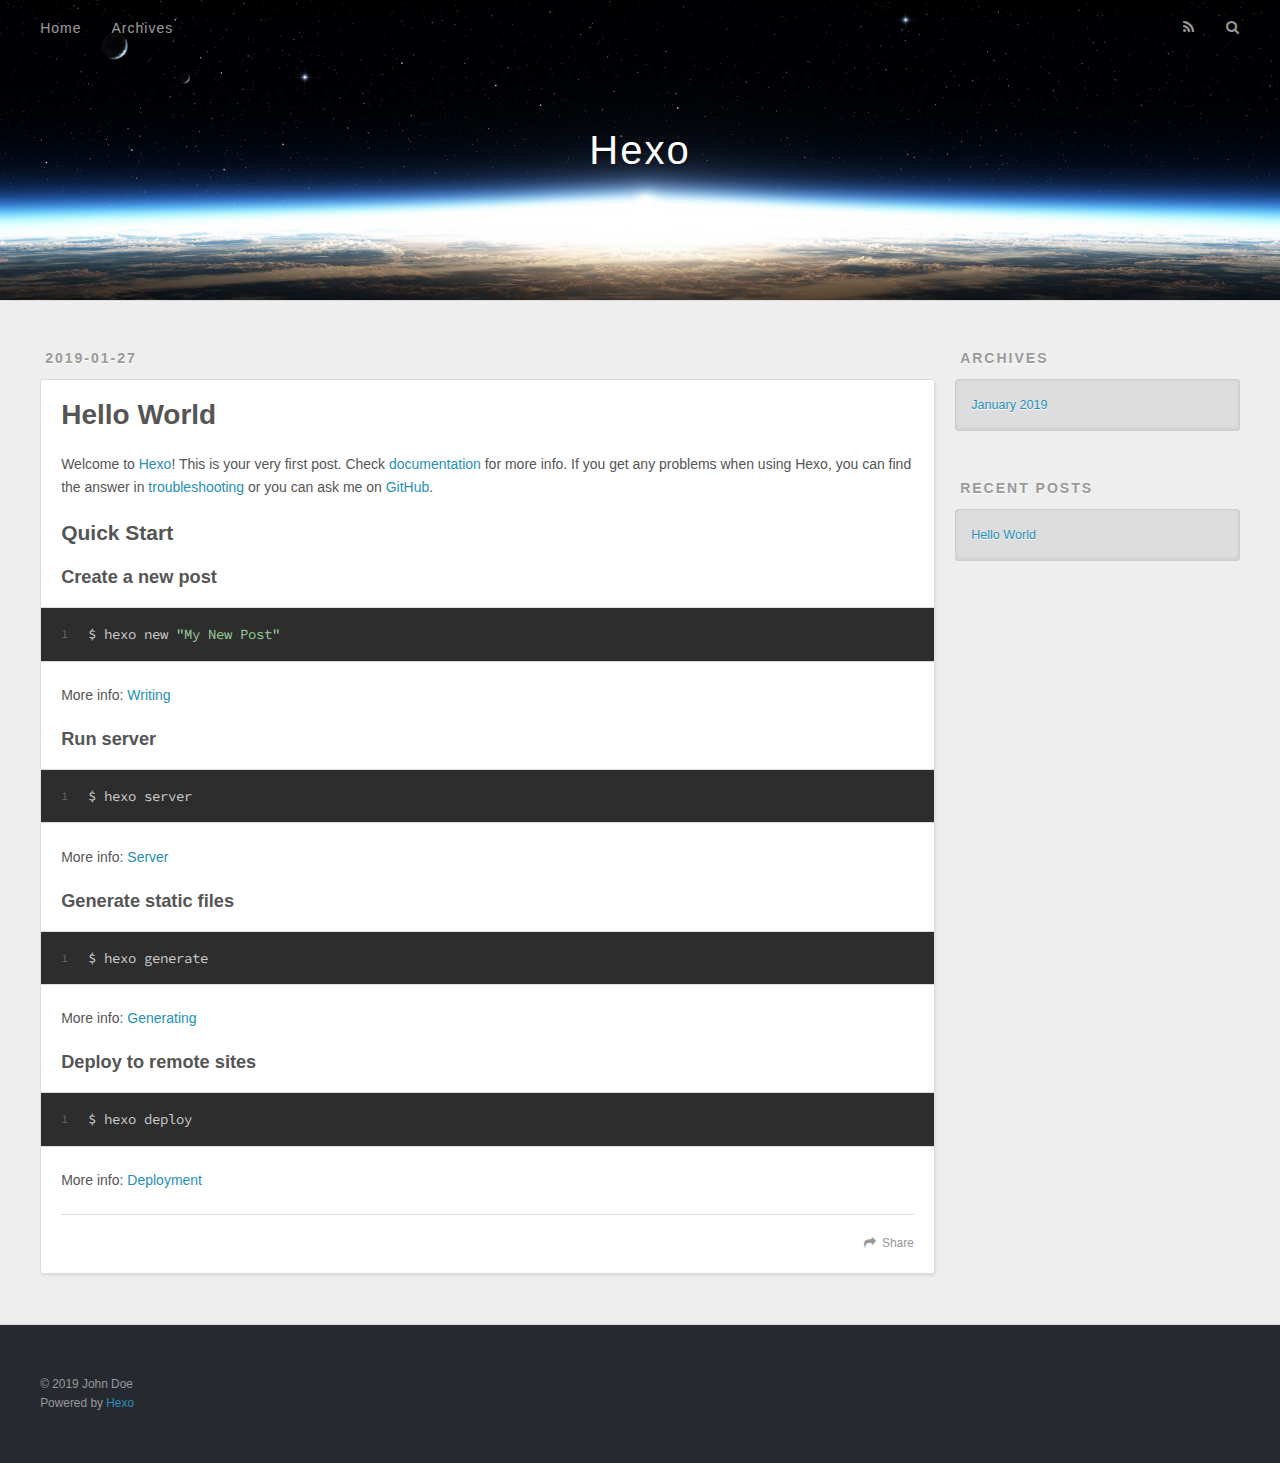
==== index.html @ c3c71dc7 "Site updated: 2019-01-31 10:49:19" ====
<!DOCTYPE html>
<html>
<head><meta name="generator" content="Hexo 3.8.0">
  <meta charset="utf-8">
  

  
  <title>Hexo</title>
  <meta name="viewport" content="width=device-width, initial-scale=1, maximum-scale=1">
  <meta property="og:type" content="website">
<meta property="og:title" content="Hexo">
<meta property="og:url" content="http://yoursite.com/index.html">
<meta property="og:site_name" content="Hexo">
<meta property="og:locale" content="default">
<meta name="twitter:card" content="summary">
<meta name="twitter:title" content="Hexo">
  
    <link rel="alternate" href="/atom.xml" title="Hexo" type="application/atom+xml">
  
  
    <link rel="icon" href="/favicon.png">
  
  
    <link href="//fonts.googleapis.com/css?family=Source+Code+Pro" rel="stylesheet" type="text/css">
  
  <link rel="stylesheet" href="/css/style.css">
</head>
</html>
<body>
  <div id="container">
    <div id="wrap">
      <header id="header">
  <div id="banner"></div>
  <div id="header-outer" class="outer">
    <div id="header-title" class="inner">
      <h1 id="logo-wrap">
        <a href="/" id="logo">Hexo</a>
      </h1>
      
    </div>
    <div id="header-inner" class="inner">
      <nav id="main-nav">
        <a id="main-nav-toggle" class="nav-icon"></a>
        
          <a class="main-nav-link" href="/">Home</a>
        
          <a class="main-nav-link" href="/archives">Archives</a>
        
      </nav>
      <nav id="sub-nav">
        
          <a id="nav-rss-link" class="nav-icon" href="/atom.xml" title="RSS Feed"></a>
        
        <a id="nav-search-btn" class="nav-icon" title="Search"></a>
      </nav>
      <div id="search-form-wrap">
        <form action="//google.com/search" method="get" accept-charset="UTF-8" class="search-form"><input type="search" name="q" class="search-form-input" placeholder="Search"><button type="submit" class="search-form-submit">&#xF002;</button><input type="hidden" name="sitesearch" value="http://yoursite.com"></form>
      </div>
    </div>
  </div>
</header>
      <div class="outer">
        <section id="main">
  
    <article id="post-hello-world" class="article article-type-post" itemscope="" itemprop="blogPost">
  <div class="article-meta">
    <a href="/2019/01/27/hello-world/" class="article-date">
  <time datetime="2019-01-27T11:32:35.962Z" itemprop="datePublished">2019-01-27</time>
</a>
    
  </div>
  <div class="article-inner">
    
    
      <header class="article-header">
        
  
    <h1 itemprop="name">
      <a class="article-title" href="/2019/01/27/hello-world/">Hello World</a>
    </h1>
  

      </header>
    
    <div class="article-entry" itemprop="articleBody">
      
        <p>Welcome to <a href="https://hexo.io/" target="_blank" rel="noopener">Hexo</a>! This is your very first post. Check <a href="https://hexo.io/docs/" target="_blank" rel="noopener">documentation</a> for more info. If you get any problems when using Hexo, you can find the answer in <a href="https://hexo.io/docs/troubleshooting.html" target="_blank" rel="noopener">troubleshooting</a> or you can ask me on <a href="https://github.com/hexojs/hexo/issues" target="_blank" rel="noopener">GitHub</a>.</p>
<h2 id="Quick-Start"><a href="#Quick-Start" class="headerlink" title="Quick Start"></a>Quick Start</h2><h3 id="Create-a-new-post"><a href="#Create-a-new-post" class="headerlink" title="Create a new post"></a>Create a new post</h3><figure class="highlight bash"><table><tr><td class="gutter"><pre><span class="line">1</span><br></pre></td><td class="code"><pre><span class="line">$ hexo new <span class="string">"My New Post"</span></span><br></pre></td></tr></table></figure>
<p>More info: <a href="https://hexo.io/docs/writing.html" target="_blank" rel="noopener">Writing</a></p>
<h3 id="Run-server"><a href="#Run-server" class="headerlink" title="Run server"></a>Run server</h3><figure class="highlight bash"><table><tr><td class="gutter"><pre><span class="line">1</span><br></pre></td><td class="code"><pre><span class="line">$ hexo server</span><br></pre></td></tr></table></figure>
<p>More info: <a href="https://hexo.io/docs/server.html" target="_blank" rel="noopener">Server</a></p>
<h3 id="Generate-static-files"><a href="#Generate-static-files" class="headerlink" title="Generate static files"></a>Generate static files</h3><figure class="highlight bash"><table><tr><td class="gutter"><pre><span class="line">1</span><br></pre></td><td class="code"><pre><span class="line">$ hexo generate</span><br></pre></td></tr></table></figure>
<p>More info: <a href="https://hexo.io/docs/generating.html" target="_blank" rel="noopener">Generating</a></p>
<h3 id="Deploy-to-remote-sites"><a href="#Deploy-to-remote-sites" class="headerlink" title="Deploy to remote sites"></a>Deploy to remote sites</h3><figure class="highlight bash"><table><tr><td class="gutter"><pre><span class="line">1</span><br></pre></td><td class="code"><pre><span class="line">$ hexo deploy</span><br></pre></td></tr></table></figure>
<p>More info: <a href="https://hexo.io/docs/deployment.html" target="_blank" rel="noopener">Deployment</a></p>

      
    </div>
    <footer class="article-footer">
      <a data-url="http://yoursite.com/2019/01/27/hello-world/" data-id="cjrk0tvb50000gwvzy94v6ost" class="article-share-link">Share</a>
      
      
    </footer>
  </div>
  
</article>


  


</section>
        
          <aside id="sidebar">
  
    

  
    

  
    
  
    
  <div class="widget-wrap">
    <h3 class="widget-title">Archives</h3>
    <div class="widget">
      <ul class="archive-list"><li class="archive-list-item"><a class="archive-list-link" href="/archives/2019/01/">January 2019</a></li></ul>
    </div>
  </div>


  
    
  <div class="widget-wrap">
    <h3 class="widget-title">Recent Posts</h3>
    <div class="widget">
      <ul>
        
          <li>
            <a href="/2019/01/27/hello-world/">Hello World</a>
          </li>
        
      </ul>
    </div>
  </div>

  
</aside>
        
      </div>
      <footer id="footer">
  
  <div class="outer">
    <div id="footer-info" class="inner">
      &copy; 2019 John Doe<br>
      Powered by <a href="http://hexo.io/" target="_blank">Hexo</a>
    </div>
  </div>
</footer>
    </div>
    <nav id="mobile-nav">
  
    <a href="/" class="mobile-nav-link">Home</a>
  
    <a href="/archives" class="mobile-nav-link">Archives</a>
  
</nav>
    

<script src="//ajax.googleapis.com/ajax/libs/jquery/2.0.3/jquery.min.js"></script>


  <link rel="stylesheet" href="/fancybox/jquery.fancybox.css">
  <script src="/fancybox/jquery.fancybox.pack.js"></script>


<script src="/js/script.js"></script>



  </div>
</body>
</html>
---- css/style.css ----
body {
  width: 100%;
}
body:before,
body:after {
  content: "";
  display: table;
}
body:after {
  clear: both;
}
html,
body,
div,
span,
applet,
object,
iframe,
h1,
h2,
h3,
h4,
h5,
h6,
p,
blockquote,
pre,
a,
abbr,
acronym,
address,
big,
cite,
code,
del,
dfn,
em,
img,
ins,
kbd,
q,
s,
samp,
small,
strike,
strong,
sub,
sup,
tt,
var,
dl,
dt,
dd,
ol,
ul,
li,
fieldset,
form,
label,
legend,
table,
caption,
tbody,
tfoot,
thead,
tr,
th,
td {
  margin: 0;
  padding: 0;
  border: 0;
  outline: 0;
  font-weight: inherit;
  font-style: inherit;
  font-family: inherit;
  font-size: 100%;
  vertical-align: baseline;
}
body {
  line-height: 1;
  color: #000;
  background: #fff;
}
ol,
ul {
  list-style: none;
}
table {
  border-collapse: separate;
  border-spacing: 0;
  vertical-align: middle;
}
caption,
th,
td {
  text-align: left;
  font-weight: normal;
  vertical-align: middle;
}
a img {
  border: none;
}
input,
button {
  margin: 0;
  padding: 0;
}
input::-moz-focus-inner,
button::-moz-focus-inner {
  border: 0;
  padding: 0;
}
@font-face {
  font-family: FontAwesome;
  font-style: normal;
  font-weight: normal;
  src: url("fonts/fontawesome-webfont.eot?v=#4.0.3");
  src: url("fonts/fontawesome-webfont.eot?#iefix&v=#4.0.3") format("embedded-opentype"), url("fonts/fontawesome-webfont.woff?v=#4.0.3") format("woff"), url("fonts/fontawesome-webfont.ttf?v=#4.0.3") format("truetype"), url("fonts/fontawesome-webfont.svg#fontawesomeregular?v=#4.0.3") format("svg");
}
html,
body,
#container {
  height: 100%;
}
body {
  background: #eee;
  font: 14px -apple-system, BlinkMacSystemFont, "Segoe UI", "Roboto", "Oxygen", "Ubuntu", "Cantarell", "Fira Sans", "Droid Sans", "Helvetica Neue", sans-serif;
  -webkit-text-size-adjust: 100%;
}
.outer {
  max-width: 1220px;
  margin: 0 auto;
  padding: 0 20px;
}
.outer:before,
.outer:after {
  content: "";
  display: table;
}
.outer:after {
  clear: both;
}
.inner {
  display: inline;
  float: left;
  width: 98.33333333333333%;
  margin: 0 0.833333333333333%;
}
.left,
.alignleft {
  float: left;
}
.right,
.alignright {
  float: right;
}
.clear {
  clear: both;
}
#container {
  position: relative;
}
.mobile-nav-on {
  overflow: hidden;
}
#wrap {
  height: 100%;
  width: 100%;
  position: absolute;
  top: 0;
  left: 0;
  -webkit-transition: 0.2s ease-out;
  -moz-transition: 0.2s ease-out;
  -ms-transition: 0.2s ease-out;
  transition: 0.2s ease-out;
  z-index: 1;
  background: #eee;
}
.mobile-nav-on #wrap {
  left: 280px;
}
@media screen and (min-width: 768px) {
  #main {
    display: inline;
    float: left;
    width: 73.33333333333333%;
    margin: 0 0.833333333333333%;
  }
}
.article-date,
.article-category-link,
.archive-year,
.widget-title {
  text-decoration: none;
  text-transform: uppercase;
  letter-spacing: 2px;
  color: #999;
  margin-bottom: 1em;
  margin-left: 5px;
  line-height: 1em;
  text-shadow: 0 1px #fff;
  font-weight: bold;
}
.article-inner,
.archive-article-inner {
  background: #fff;
  -webkit-box-shadow: 1px 2px 3px #ddd;
  box-shadow: 1px 2px 3px #ddd;
  border: 1px solid #ddd;
  border-radius: 3px;
}
.article-entry h1,
.widget h1 {
  font-size: 2em;
}
.article-entry h2,
.widget h2 {
  font-size: 1.5em;
}
.article-entry h3,
.widget h3 {
  font-size: 1.3em;
}
.article-entry h4,
.widget h4 {
  font-size: 1.2em;
}
.article-entry h5,
.widget h5 {
  font-size: 1em;
}
.article-entry h6,
.widget h6 {
  font-size: 1em;
  color: #999;
}
.article-entry hr,
.widget hr {
  border: 1px dashed #ddd;
}
.article-entry strong,
.widget strong {
  font-weight: bold;
}
.article-entry em,
.widget em,
.article-entry cite,
.widget cite {
  font-style: italic;
}
.article-entry sup,
.widget sup,
.article-entry sub,
.widget sub {
  font-size: 0.75em;
  line-height: 0;
  position: relative;
  vertical-align: baseline;
}
.article-entry sup,
.widget sup {
  top: -0.5em;
}
.article-entry sub,
.widget sub {
  bottom: -0.2em;
}
.article-entry small,
.widget small {
  font-size: 0.85em;
}
.article-entry acronym,
.widget acronym,
.article-entry abbr,
.widget abbr {
  border-bottom: 1px dotted;
}
.article-entry ul,
.widget ul,
.article-entry ol,
.widget ol,
.article-entry dl,
.widget dl {
  margin: 0 20px;
  line-height: 1.6em;
}
.article-entry ul ul,
.widget ul ul,
.article-entry ol ul,
.widget ol ul,
.article-entry ul ol,
.widget ul ol,
.article-entry ol ol,
.widget ol ol {
  margin-top: 0;
  margin-bottom: 0;
}
.article-entry ul,
.widget ul {
  list-style: disc;
}
.article-entry ol,
.widget ol {
  list-style: decimal;
}
.article-entry dt,
.widget dt {
  font-weight: bold;
}
#header {
  height: 300px;
  position: relative;
  border-bottom: 1px solid #ddd;
}
#header:before,
#header:after {
  content: "";
  position: absolute;
  left: 0;
  right: 0;
  height: 40px;
}
#header:before {
  top: 0;
  background: -webkit-linear-gradient(rgba(0,0,0,0.2), transparent);
  background: -moz-linear-gradient(rgba(0,0,0,0.2), transparent);
  background: -ms-linear-gradient(rgba(0,0,0,0.2), transparent);
  background: linear-gradient(rgba(0,0,0,0.2), transparent);
}
#header:after {
  bottom: 0;
  background: -webkit-linear-gradient(transparent, rgba(0,0,0,0.2));
  background: -moz-linear-gradient(transparent, rgba(0,0,0,0.2));
  background: -ms-linear-gradient(transparent, rgba(0,0,0,0.2));
  background: linear-gradient(transparent, rgba(0,0,0,0.2));
}
#header-outer {
  height: 100%;
  position: relative;
}
#header-inner {
  position: relative;
  overflow: hidden;
}
#banner {
  position: absolute;
  top: 0;
  left: 0;
  width: 100%;
  height: 100%;
  background: url("images/banner.jpg") center #000;
  -webkit-background-size: cover;
  -moz-background-size: cover;
  background-size: cover;
  z-index: -1;
}
#header-title {
  text-align: center;
  height: 40px;
  position: absolute;
  top: 50%;
  left: 0;
  margin-top: -20px;
}
#logo,
#subtitle {
  text-decoration: none;
  color: #fff;
  font-weight: 300;
  text-shadow: 0 1px 4px rgba(0,0,0,0.3);
}
#logo {
  font-size: 40px;
  line-height: 40px;
  letter-spacing: 2px;
}
#subtitle {
  font-size: 16px;
  line-height: 16px;
  letter-spacing: 1px;
}
#subtitle-wrap {
  margin-top: 16px;
}
#main-nav {
  float: left;
  margin-left: -15px;
}
.nav-icon,
.main-nav-link {
  float: left;
  color: #fff;
  opacity: 0.6;
  text-decoration: none;
  text-shadow: 0 1px rgba(0,0,0,0.2);
  -webkit-transition: opacity 0.2s;
  -moz-transition: opacity 0.2s;
  -ms-transition: opacity 0.2s;
  transition: opacity 0.2s;
  display: block;
  padding: 20px 15px;
}
.nav-icon:hover,
.main-nav-link:hover {
  opacity: 1;
}
.nav-icon {
  font-family: FontAwesome;
  text-align: center;
  font-size: 14px;
  width: 14px;
  height: 14px;
  padding: 20px 15px;
  position: relative;
  cursor: pointer;
}
.main-nav-link {
  font-weight: 300;
  letter-spacing: 1px;
}
@media screen and (max-width: 479px) {
  .main-nav-link {
    display: none;
  }
}
#main-nav-toggle {
  display: none;
}
#main-nav-toggle:before {
  content: "\f0c9";
}
@media screen and (max-width: 479px) {
  #main-nav-toggle {
    display: block;
  }
}
#sub-nav {
  float: right;
  margin-right: -15px;
}
#nav-rss-link:before {
  content: "\f09e";
}
#nav-search-btn:before {
  content: "\f002";
}
#search-form-wrap {
  position: absolute;
  top: 15px;
  width: 150px;
  height: 30px;
  right: -150px;
  opacity: 0;
  -webkit-transition: 0.2s ease-out;
  -moz-transition: 0.2s ease-out;
  -ms-transition: 0.2s ease-out;
  transition: 0.2s ease-out;
}
#search-form-wrap.on {
  opacity: 1;
  right: 0;
}
@media screen and (max-width: 479px) {
  #search-form-wrap {
    width: 100%;
    right: -100%;
  }
}
.search-form {
  position: absolute;
  top: 0;
  left: 0;
  right: 0;
  background: #fff;
  padding: 5px 15px;
  border-radius: 15px;
  -webkit-box-shadow: 0 0 10px rgba(0,0,0,0.3);
  box-shadow: 0 0 10px rgba(0,0,0,0.3);
}
.search-form-input {
  border: none;
  background: none;
  color: #555;
  width: 100%;
  font: 13px -apple-system, BlinkMacSystemFont, "Segoe UI", "Roboto", "Oxygen", "Ubuntu", "Cantarell", "Fira Sans", "Droid Sans", "Helvetica Neue", sans-serif;
  outline: none;
}
.search-form-input::-webkit-search-results-decoration,
.search-form-input::-webkit-search-cancel-button {
  -webkit-appearance: none;
}
.search-form-submit {
  position: absolute;
  top: 50%;
  right: 10px;
  margin-top: -7px;
  font: 13px FontAwesome;
  border: none;
  background: none;
  color: #bbb;
  cursor: pointer;
}
.search-form-submit:hover,
.search-form-submit:focus {
  color: #777;
}
.article {
  margin: 50px 0;
}
.article-inner {
  overflow: hidden;
}
.article-meta:before,
.article-meta:after {
  content: "";
  display: table;
}
.article-meta:after {
  clear: both;
}
.article-date {
  float: left;
}
.article-category {
  float: left;
  line-height: 1em;
  color: #ccc;
  text-shadow: 0 1px #fff;
  margin-left: 8px;
}
.article-category:before {
  content: "\2022";
}
.article-category-link {
  margin: 0 12px 1em;
}
.article-header {
  padding: 20px 20px 0;
}
.article-title {
  text-decoration: none;
  font-size: 2em;
  font-weight: bold;
  color: #555;
  line-height: 1.1em;
  -webkit-transition: color 0.2s;
  -moz-transition: color 0.2s;
  -ms-transition: color 0.2s;
  transition: color 0.2s;
}
a.article-title:hover {
  color: #258fb8;
}
.article-entry {
  color: #555;
  padding: 0 20px;
}
.article-entry:before,
.article-entry:after {
  content: "";
  display: table;
}
.article-entry:after {
  clear: both;
}
.article-entry p,
.article-entry table {
  line-height: 1.6em;
  margin: 1.6em 0;
}
.article-entry h1,
.article-entry h2,
.article-entry h3,
.article-entry h4,
.article-entry h5,
.article-entry h6 {
  font-weight: bold;
}
.article-entry h1,
.article-entry h2,
.article-entry h3,
.article-entry h4,
.article-entry h5,
.article-entry h6 {
  line-height: 1.1em;
  margin: 1.1em 0;
}
.article-entry a {
  color: #258fb8;
  text-decoration: none;
}
.article-entry a:hover {
  text-decoration: underline;
}
.article-entry ul,
.article-entry ol,
.article-entry dl {
  margin-top: 1.6em;
  margin-bottom: 1.6em;
}
.article-entry img,
.article-entry video {
  max-width: 100%;
  height: auto;
  display: block;
  margin: auto;
}
.article-entry iframe {
  border: none;
}
.article-entry table {
  width: 100%;
  border-collapse: collapse;
  border-spacing: 0;
}
.article-entry th {
  font-weight: bold;
  border-bottom: 3px solid #ddd;
  padding-bottom: 0.5em;
}
.article-entry td {
  border-bottom: 1px solid #ddd;
  padding: 10px 0;
}
.article-entry blockquote {
  font-family: Georgia, "Times New Roman", serif;
  font-size: 1.4em;
  margin: 1.6em 20px;
  text-align: center;
}
.article-entry blockquote footer {
  font-size: 14px;
  margin: 1.6em 0;
  font-family: -apple-system, BlinkMacSystemFont, "Segoe UI", "Roboto", "Oxygen", "Ubuntu", "Cantarell", "Fira Sans", "Droid Sans", "Helvetica Neue", sans-serif;
}
.article-entry blockquote footer cite:before {
  content: "—";
  padding: 0 0.5em;
}
.article-entry .pullquote {
  text-align: left;
  width: 45%;
  margin: 0;
}
.article-entry .pullquote.left {
  margin-left: 0.5em;
  margin-right: 1em;
}
.article-entry .pullquote.right {
  margin-right: 0.5em;
  margin-left: 1em;
}
.article-entry .caption {
  color: #999;
  display: block;
  font-size: 0.9em;
  margin-top: 0.5em;
  position: relative;
  text-align: center;
}
.article-entry .video-container {
  position: relative;
  padding-top: 56.25%;
  height: 0;
  overflow: hidden;
}
.article-entry .video-container iframe,
.article-entry .video-container object,
.article-entry .video-container embed {
  position: absolute;
  top: 0;
  left: 0;
  width: 100%;
  height: 100%;
  margin-top: 0;
}
.article-more-link a {
  display: inline-block;
  line-height: 1em;
  padding: 6px 15px;
  border-radius: 15px;
  background: #eee;
  color: #999;
  text-shadow: 0 1px #fff;
  text-decoration: none;
}
.article-more-link a:hover {
  background: #258fb8;
  color: #fff;
  text-decoration: none;
  text-shadow: 0 1px #1e7293;
}
.article-footer {
  font-size: 0.85em;
  line-height: 1.6em;
  border-top: 1px solid #ddd;
  padding-top: 1.6em;
  margin: 0 20px 20px;
}
.article-footer:before,
.article-footer:after {
  content: "";
  display: table;
}
.article-footer:after {
  clear: both;
}
.article-footer a {
  color: #999;
  text-decoration: none;
}
.article-footer a:hover {
  color: #555;
}
.article-tag-list-item {
  float: left;
  margin-right: 10px;
}
.article-tag-list-link:before {
  content: "#";
}
.article-comment-link {
  float: right;
}
.article-comment-link:before {
  content: "\f075";
  font-family: FontAwesome;
  padding-right: 8px;
}
.article-share-link {
  cursor: pointer;
  float: right;
  margin-left: 20px;
}
.article-share-link:before {
  content: "\f064";
  font-family: FontAwesome;
  padding-right: 6px;
}
#article-nav {
  position: relative;
}
#article-nav:before,
#article-nav:after {
  content: "";
  display: table;
}
#article-nav:after {
  clear: both;
}
@media screen and (min-width: 768px) {
  #article-nav {
    margin: 50px 0;
  }
  #article-nav:before {
    width: 8px;
    height: 8px;
    position: absolute;
    top: 50%;
    left: 50%;
    margin-top: -4px;
    margin-left: -4px;
    content: "";
    border-radius: 50%;
    background: #ddd;
    -webkit-box-shadow: 0 1px 2px #fff;
    box-shadow: 0 1px 2px #fff;
  }
}
.article-nav-link-wrap {
  text-decoration: none;
  text-shadow: 0 1px #fff;
  color: #999;
  -webkit-box-sizing: border-box;
  -moz-box-sizing: border-box;
  box-sizing: border-box;
  margin-top: 50px;
  text-align: center;
  display: block;
}
.article-nav-link-wrap:hover {
  color: #555;
}
@media screen and (min-width: 768px) {
  .article-nav-link-wrap {
    width: 50%;
    margin-top: 0;
  }
}
@media screen and (min-width: 768px) {
  #article-nav-newer {
    float: left;
    text-align: right;
    padding-right: 20px;
  }
}
@media screen and (min-width: 768px) {
  #article-nav-older {
    float: right;
    text-align: left;
    padding-left: 20px;
  }
}
.article-nav-caption {
  text-transform: uppercase;
  letter-spacing: 2px;
  color: #ddd;
  line-height: 1em;
  font-weight: bold;
}
#article-nav-newer .article-nav-caption {
  margin-right: -2px;
}
.article-nav-title {
  font-size: 0.85em;
  line-height: 1.6em;
  margin-top: 0.5em;
}
.article-share-box {
  position: absolute;
  display: none;
  background: #fff;
  -webkit-box-shadow: 1px 2px 10px rgba(0,0,0,0.2);
  box-shadow: 1px 2px 10px rgba(0,0,0,0.2);
  border-radius: 3px;
  margin-left: -145px;
  overflow: hidden;
  z-index: 1;
}
.article-share-box.on {
  display: block;
}
.article-share-input {
  width: 100%;
  background: none;
  -webkit-box-sizing: border-box;
  -moz-box-sizing: border-box;
  box-sizing: border-box;
  font: 14px -apple-system, BlinkMacSystemFont, "Segoe UI", "Roboto", "Oxygen", "Ubuntu", "Cantarell", "Fira Sans", "Droid Sans", "Helvetica Neue", sans-serif;
  padding: 0 15px;
  color: #555;
  outline: none;
  border: 1px solid #ddd;
  border-radius: 3px 3px 0 0;
  height: 36px;
  line-height: 36px;
}
.article-share-links {
  background: #eee;
}
.article-share-links:before,
.article-share-links:after {
  content: "";
  display: table;
}
.article-share-links:after {
  clear: both;
}
.article-share-twitter,
.article-share-facebook,
.article-share-pinterest,
.article-share-google {
  width: 50px;
  height: 36px;
  display: block;
  float: left;
  position: relative;
  color: #999;
  text-shadow: 0 1px #fff;
}
.article-share-twitter:before,
.article-share-facebook:before,
.article-share-pinterest:before,
.article-share-google:before {
  font-size: 20px;
  font-family: FontAwesome;
  width: 20px;
  height: 20px;
  position: absolute;
  top: 50%;
  left: 50%;
  margin-top: -10px;
  margin-left: -10px;
  text-align: center;
}
.article-share-twitter:hover,
.article-share-facebook:hover,
.article-share-pinterest:hover,
.article-share-google:hover {
  color: #fff;
}
.article-share-twitter:before {
  content: "\f099";
}
.article-share-twitter:hover {
  background: #00aced;
  text-shadow: 0 1px #008abe;
}
.article-share-facebook:before {
  content: "\f09a";
}
.article-share-facebook:hover {
  background: #3b5998;
  text-shadow: 0 1px #2f477a;
}
.article-share-pinterest:before {
  content: "\f0d2";
}
.article-share-pinterest:hover {
  background: #cb2027;
  text-shadow: 0 1px #a21a1f;
}
.article-share-google:before {
  content: "\f0d5";
}
.article-share-google:hover {
  background: #dd4b39;
  text-shadow: 0 1px #be3221;
}
.article-gallery {
  background: #000;
  position: relative;
}
.article-gallery-photos {
  position: relative;
  overflow: hidden;
}
.article-gallery-img {
  display: none;
  max-width: 100%;
}
.article-gallery-img:first-child {
  display: block;
}
.article-gallery-img.loaded {
  position: absolute;
  display: block;
}
.article-gallery-img img {
  display: block;
  max-width: 100%;
  margin: 0 auto;
}
#comments {
  background: #fff;
  -webkit-box-shadow: 1px 2px 3px #ddd;
  box-shadow: 1px 2px 3px #ddd;
  padding: 20px;
  border: 1px solid #ddd;
  border-radius: 3px;
  margin: 50px 0;
}
#comments a {
  color: #258fb8;
}
.archives-wrap {
  margin: 50px 0;
}
.archives:before,
.archives:after {
  content: "";
  display: table;
}
.archives:after {
  clear: both;
}
.archive-year-wrap {
  margin-bottom: 1em;
}
.archives {
  -webkit-column-gap: 10px;
  -moz-column-gap: 10px;
  column-gap: 10px;
}
@media screen and (min-width: 480px) and (max-width: 767px) {
  .archives {
    -webkit-column-count: 2;
    -moz-column-count: 2;
    column-count: 2;
  }
}
@media screen and (min-width: 768px) {
  .archives {
    -webkit-column-count: 3;
    -moz-column-count: 3;
    column-count: 3;
  }
}
.archive-article {
  -webkit-column-break-inside: avoid;
  page-break-inside: avoid;
  overflow: hidden;
  break-inside: avoid-column;
}
.archive-article-inner {
  padding: 10px;
  margin-bottom: 15px;
}
.archive-article-title {
  text-decoration: none;
  font-weight: bold;
  color: #555;
  -webkit-transition: color 0.2s;
  -moz-transition: color 0.2s;
  -ms-transition: color 0.2s;
  transition: color 0.2s;
  line-height: 1.6em;
}
.archive-article-title:hover {
  color: #258fb8;
}
.archive-article-footer {
  margin-top: 1em;
}
.archive-article-date {
  color: #999;
  text-decoration: none;
  font-size: 0.85em;
  line-height: 1em;
  margin-bottom: 0.5em;
  display: block;
}
#page-nav {
  margin: 50px auto;
  background: #fff;
  -webkit-box-shadow: 1px 2px 3px #ddd;
  box-shadow: 1px 2px 3px #ddd;
  border: 1px solid #ddd;
  border-radius: 3px;
  text-align: center;
  color: #999;
  overflow: hidden;
}
#page-nav:before,
#page-nav:after {
  content: "";
  display: table;
}
#page-nav:after {
  clear: both;
}
#page-nav a,
#page-nav span {
  padding: 10px 20px;
  line-height: 1;
  height: 2ex;
}
#page-nav a {
  color: #999;
  text-decoration: none;
}
#page-nav a:hover {
  background: #999;
  color: #fff;
}
#page-nav .prev {
  float: left;
}
#page-nav .next {
  float: right;
}
#page-nav .page-number {
  display: inline-block;
}
@media screen and (max-width: 479px) {
  #page-nav .page-number {
    display: none;
  }
}
#page-nav .current {
  color: #555;
  font-weight: bold;
}
#page-nav .space {
  color: #ddd;
}
#footer {
  background: #262a30;
  padding: 50px 0;
  border-top: 1px solid #ddd;
  color: #999;
}
#footer a {
  color: #258fb8;
  text-decoration: none;
}
#footer a:hover {
  text-decoration: underline;
}
#footer-info {
  line-height: 1.6em;
  font-size: 0.85em;
}
.article-entry pre,
.article-entry .highlight {
  background: #2d2d2d;
  margin: 0 -20px;
  padding: 15px 20px;
  border-style: solid;
  border-color: #ddd;
  border-width: 1px 0;
  overflow: auto;
  color: #ccc;
  line-height: 22.400000000000002px;
}
.article-entry .highlight .gutter pre,
.article-entry .gist .gist-file .gist-data .line-numbers {
  color: #666;
  font-size: 0.85em;
}
.article-entry pre,
.article-entry code {
  font-family: "Source Code Pro", Consolas, Monaco, Menlo, Consolas, monospace;
}
.article-entry code {
  background: #eee;
  text-shadow: 0 1px #fff;
  padding: 0 0.3em;
}
.article-entry pre code {
  background: none;
  text-shadow: none;
  padding: 0;
}
.article-entry .highlight pre {
  border: none;
  margin: 0;
  padding: 0;
}
.article-entry .highlight table {
  margin: 0;
  width: auto;
}
.article-entry .highlight td {
  border: none;
  padding: 0;
}
.article-entry .highlight figcaption {
  font-size: 0.85em;
  color: #999;
  line-height: 1em;
  margin-bottom: 1em;
}
.article-entry .highlight figcaption:before,
.article-entry .highlight figcaption:after {
  content: "";
  display: table;
}
.article-entry .highlight figcaption:after {
  clear: both;
}
.article-entry .highlight figcaption a {
  float: right;
}
.article-entry .highlight .gutter pre {
  text-align: right;
  padding-right: 20px;
}
.article-entry .highlight .line {
  height: 22.400000000000002px;
}
.article-entry .highlight .line.marked {
  background: #515151;
}
.article-entry .gist {
  margin: 0 -20px;
  border-style: solid;
  border-color: #ddd;
  border-width: 1px 0;
  background: #2d2d2d;
  padding: 15px 20px 15px 0;
}
.article-entry .gist .gist-file {
  border: none;
  font-family: "Source Code Pro", Consolas, Monaco, Menlo, Consolas, monospace;
  margin: 0;
}
.article-entry .gist .gist-file .gist-data {
  background: none;
  border: none;
}
.article-entry .gist .gist-file .gist-data .line-numbers {
  background: none;
  border: none;
  padding: 0 20px 0 0;
}
.article-entry .gist .gist-file .gist-data .line-data {
  padding: 0 !important;
}
.article-entry .gist .gist-file .highlight {
  margin: 0;
  padding: 0;
  border: none;
}
.article-entry .gist .gist-file .gist-meta {
  background: #2d2d2d;
  color: #999;
  font: 0.85em -apple-system, BlinkMacSystemFont, "Segoe UI", "Roboto", "Oxygen", "Ubuntu", "Cantarell", "Fira Sans", "Droid Sans", "Helvetica Neue", sans-serif;
  text-shadow: 0 0;
  padding: 0;
  margin-top: 1em;
  margin-left: 20px;
}
.article-entry .gist .gist-file .gist-meta a {
  color: #258fb8;
  font-weight: normal;
}
.article-entry .gist .gist-file .gist-meta a:hover {
  text-decoration: underline;
}
pre .comment,
pre .title {
  color: #999;
}
pre .variable,
pre .attribute,
pre .tag,
pre .regexp,
pre .ruby .constant,
pre .xml .tag .title,
pre .xml .pi,
pre .xml .doctype,
pre .html .doctype,
pre .css .id,
pre .css .class,
pre .css .pseudo {
  color: #f2777a;
}
pre .number,
pre .preprocessor,
pre .built_in,
pre .literal,
pre .params,
pre .constant {
  color: #f99157;
}
pre .class,
pre .ruby .class .title,
pre .css .rules .attribute {
  color: #9c9;
}
pre .string,
pre .value,
pre .inheritance,
pre .header,
pre .ruby .symbol,
pre .xml .cdata {
  color: #9c9;
}
pre .css .hexcolor {
  color: #6cc;
}
pre .function,
pre .python .decorator,
pre .python .title,
pre .ruby .function .title,
pre .ruby .title .keyword,
pre .perl .sub,
pre .javascript .title,
pre .coffeescript .title {
  color: #69c;
}
pre .keyword,
pre .javascript .function {
  color: #c9c;
}
@media screen and (max-width: 479px) {
  #mobile-nav {
    position: absolute;
    top: 0;
    left: 0;
    width: 280px;
    height: 100%;
    background: #191919;
    border-right: 1px solid #fff;
  }
}
@media screen and (max-width: 479px) {
  .mobile-nav-link {
    display: block;
    color: #999;
    text-decoration: none;
    padding: 15px 20px;
    font-weight: bold;
  }
  .mobile-nav-link:hover {
    color: #fff;
  }
}
@media screen and (min-width: 768px) {
  #sidebar {
    display: inline;
    float: left;
    width: 23.333333333333332%;
    margin: 0 0.833333333333333%;
  }
}
.widget-wrap {
  margin: 50px 0;
}
.widget {
  color: #777;
  text-shadow: 0 1px #fff;
  background: #ddd;
  -webkit-box-shadow: 0 -1px 4px #ccc inset;
  box-shadow: 0 -1px 4px #ccc inset;
  border: 1px solid #ccc;
  padding: 15px;
  border-radius: 3px;
}
.widget a {
  color: #258fb8;
  text-decoration: none;
}
.widget a:hover {
  text-decoration: underline;
}
.widget ul ul,
.widget ol ul,
.widget dl ul,
.widget ul ol,
.widget ol ol,
.widget dl ol,
.widget ul dl,
.widget ol dl,
.widget dl dl {
  margin-left: 15px;
  list-style: disc;
}
.widget {
  line-height: 1.6em;
  word-wrap: break-word;
  font-size: 0.9em;
}
.widget ul,
.widget ol {
  list-style: none;
  margin: 0;
}
.widget ul ul,
.widget ol ul,
.widget ul ol,
.widget ol ol {
  margin: 0 20px;
}
.widget ul ul,
.widget ol ul {
  list-style: disc;
}
.widget ul ol,
.widget ol ol {
  list-style: decimal;
}
.category-list-count,
.tag-list-count,
.archive-list-count {
  padding-left: 5px;
  color: #999;
  font-size: 0.85em;
}
.category-list-count:before,
.tag-list-count:before,
.archive-list-count:before {
  content: "(";
}
.category-list-count:after,
.tag-list-count:after,
.archive-list-count:after {
  content: ")";
}
.tagcloud a {
  margin-right: 5px;
  display: inline-block;
}
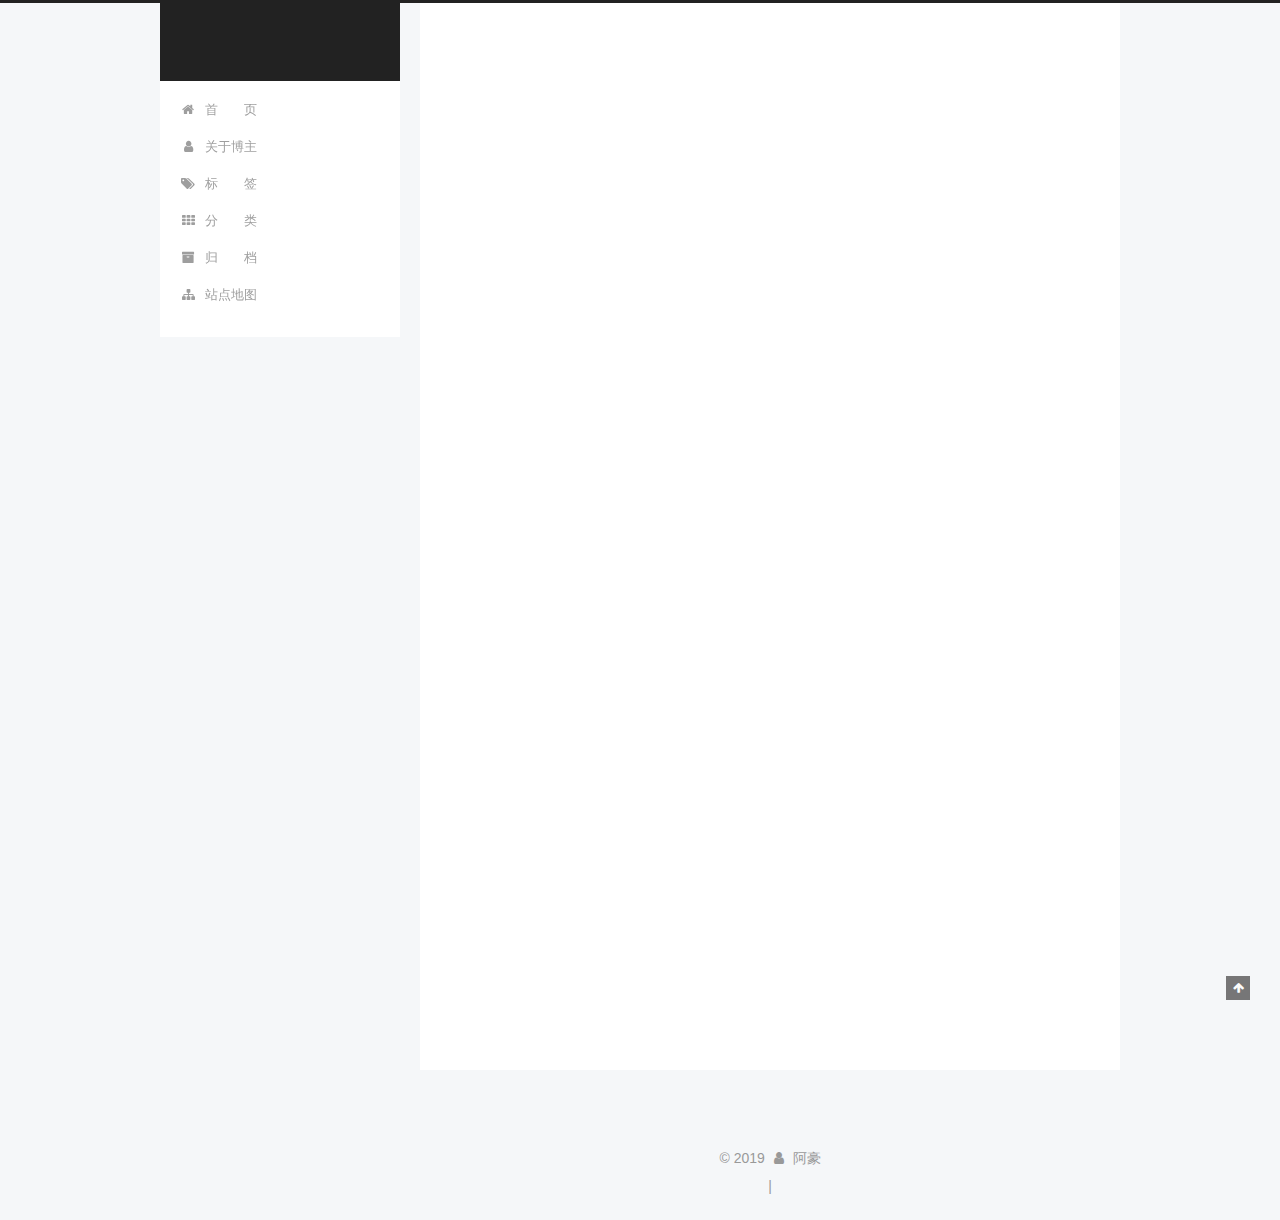
==== commit b76533c4: "Site updated: 2019-01-31 11:47:44" ====
--- a/index.html
+++ b/index.html
@@ -1,90 +1,346 @@
 <!DOCTYPE html>
-<html>
+
+
+
+  
+
+
+<html class="theme-next pisces use-motion" lang="zh-Hans">
 <head><meta name="generator" content="Hexo 3.8.0">
-  <meta charset="utf-8">
-  
-
-  
-  <title>Hexo</title>
-  <meta name="viewport" content="width=device-width, initial-scale=1, maximum-scale=1">
-  <meta property="og:type" content="website">
-<meta property="og:title" content="Hexo">
+  <meta charset="UTF-8">
+<meta http-equiv="X-UA-Compatible" content="IE=edge">
+<meta name="viewport" content="width=device-width, initial-scale=1, maximum-scale=1">
+<meta name="theme-color" content="#222">
+
+
+
+
+
+
+
+
+
+<meta http-equiv="Cache-Control" content="no-transform">
+<meta http-equiv="Cache-Control" content="no-siteapp">
+
+
+
+
+
+
+
+
+
+
+
+
+
+
+
+
+  
+  
+  <link href="/lib/fancybox/source/jquery.fancybox.css?v=2.1.5" rel="stylesheet" type="text/css">
+
+
+
+
+
+
+
+<link href="/lib/font-awesome/css/font-awesome.min.css?v=4.6.2" rel="stylesheet" type="text/css">
+
+<link href="/css/main.css?v=5.1.4" rel="stylesheet" type="text/css">
+
+
+  <link rel="apple-touch-icon" sizes="180x180" href="/images/apple-touch-icon-next.png?v=5.1.4">
+
+
+  <link rel="icon" type="image/png" sizes="32x32" href="/images/favicon-32x32-next.png?v=5.1.4">
+
+
+  <link rel="icon" type="image/png" sizes="16x16" href="/images/favicon-16x16-next.png?v=5.1.4">
+
+
+  <link rel="mask-icon" href="/images/logo.svg?v=5.1.4" color="#222">
+
+
+
+
+
+  <meta name="keywords" content="Hexo, NexT">
+
+
+
+
+
+
+
+
+
+
+<meta property="og:type" content="website">
+<meta property="og:title">
 <meta property="og:url" content="http://yoursite.com/index.html">
-<meta property="og:site_name" content="Hexo">
-<meta property="og:locale" content="default">
+<meta property="og:site_name">
+<meta property="og:locale" content="zh-Hans">
 <meta name="twitter:card" content="summary">
-<meta name="twitter:title" content="Hexo">
-  
-    <link rel="alternate" href="/atom.xml" title="Hexo" type="application/atom+xml">
-  
-  
-    <link rel="icon" href="/favicon.png">
-  
-  
-    <link href="//fonts.googleapis.com/css?family=Source+Code+Pro" rel="stylesheet" type="text/css">
-  
-  <link rel="stylesheet" href="/css/style.css">
+<meta name="twitter:title">
+
+
+
+<script type="text/javascript" id="hexo.configurations">
+  var NexT = window.NexT || {};
+  var CONFIG = {
+    root: '/',
+    scheme: 'Pisces',
+    version: '5.1.4',
+    sidebar: {"position":"left","display":"post","offset":12,"b2t":false,"scrollpercent":false,"onmobile":false},
+    fancybox: true,
+    tabs: true,
+    motion: {"enable":true,"async":false,"transition":{"post_block":"fadeIn","post_header":"slideDownIn","post_body":"slideDownIn","coll_header":"slideLeftIn","sidebar":"slideUpIn"}},
+    duoshuo: {
+      userId: '0',
+      author: '博主'
+    },
+    algolia: {
+      applicationID: '',
+      apiKey: '',
+      indexName: '',
+      hits: {"per_page":10},
+      labels: {"input_placeholder":"Search for Posts","hits_empty":"We didn't find any results for the search: ${query}","hits_stats":"${hits} results found in ${time} ms"}
+    }
+  };
+</script>
+
+
+
+  <link rel="canonical" href="http://yoursite.com/">
+
+
+
+
+
+  <title></title>
+  
+
+
+
+
+
+
+
+
 </head>
-</html>
-<body>
-  <div id="container">
-    <div id="wrap">
-      <header id="header">
-  <div id="banner"></div>
-  <div id="header-outer" class="outer">
-    <div id="header-title" class="inner">
-      <h1 id="logo-wrap">
-        <a href="/" id="logo">Hexo</a>
-      </h1>
-      
+
+<body itemscope="" itemtype="http://schema.org/WebPage" lang="zh-Hans">
+
+  
+  
+    
+  
+
+  <div class="container sidebar-position-left 
+  page-home">
+    <div class="headband"></div>
+
+    <header id="header" class="header" itemscope="" itemtype="http://schema.org/WPHeader">
+      <div class="header-inner"><div class="site-brand-wrapper">
+  <div class="site-meta ">
+    
+
+    <div class="custom-logo-site-title">
+      <a href="/" class="brand" rel="start">
+        <span class="logo-line-before"><i></i></span>
+        <span class="site-title"></span>
+        <span class="logo-line-after"><i></i></span>
+      </a>
     </div>
-    <div id="header-inner" class="inner">
-      <nav id="main-nav">
-        <a id="main-nav-toggle" class="nav-icon"></a>
-        
-          <a class="main-nav-link" href="/">Home</a>
-        
-          <a class="main-nav-link" href="/archives">Archives</a>
-        
-      </nav>
-      <nav id="sub-nav">
-        
-          <a id="nav-rss-link" class="nav-icon" href="/atom.xml" title="RSS Feed"></a>
-        
-        <a id="nav-search-btn" class="nav-icon" title="Search"></a>
-      </nav>
-      <div id="search-form-wrap">
-        <form action="//google.com/search" method="get" accept-charset="UTF-8" class="search-form"><input type="search" name="q" class="search-form-input" placeholder="Search"><button type="submit" class="search-form-submit">&#xF002;</button><input type="hidden" name="sitesearch" value="http://yoursite.com"></form>
-      </div>
-    </div>
+      
+        <p class="site-subtitle"></p>
+      
   </div>
-</header>
-      <div class="outer">
-        <section id="main">
-  
-    <article id="post-hello-world" class="article article-type-post" itemscope="" itemprop="blogPost">
-  <div class="article-meta">
-    <a href="/2019/01/27/hello-world/" class="article-date">
-  <time datetime="2019-01-27T11:32:35.962Z" itemprop="datePublished">2019-01-27</time>
-</a>
-    
+
+  <div class="site-nav-toggle">
+    <button>
+      <span class="btn-bar"></span>
+      <span class="btn-bar"></span>
+      <span class="btn-bar"></span>
+    </button>
   </div>
-  <div class="article-inner">
-    
-    
-      <header class="article-header">
-        
-  
-    <h1 itemprop="name">
-      <a class="article-title" href="/2019/01/27/hello-world/">Hello World</a>
-    </h1>
-  
-
+</div>
+
+<nav class="site-nav">
+  
+
+  
+    <ul id="menu" class="menu">
+      
+        
+        <li class="menu-item menu-item-home">
+          <a href="/" rel="section">
+            
+              <i class="menu-item-icon fa fa-fw fa-home"></i> <br>
+            
+            首&emsp;&emsp;页
+          </a>
+        </li>
+      
+        
+        <li class="menu-item menu-item-about">
+          <a href="/about/" rel="section">
+            
+              <i class="menu-item-icon fa fa-fw fa-user"></i> <br>
+            
+            关于博主
+          </a>
+        </li>
+      
+        
+        <li class="menu-item menu-item-tags">
+          <a href="/tags/" rel="section">
+            
+              <i class="menu-item-icon fa fa-fw fa-tags"></i> <br>
+            
+            标&emsp;&emsp;签
+          </a>
+        </li>
+      
+        
+        <li class="menu-item menu-item-categories">
+          <a href="/categories/" rel="section">
+            
+              <i class="menu-item-icon fa fa-fw fa-th"></i> <br>
+            
+            分&emsp;&emsp;类
+          </a>
+        </li>
+      
+        
+        <li class="menu-item menu-item-archives">
+          <a href="/archives/" rel="section">
+            
+              <i class="menu-item-icon fa fa-fw fa-archive"></i> <br>
+            
+            归&emsp;&emsp;档
+          </a>
+        </li>
+      
+        
+        <li class="menu-item menu-item-sitemap">
+          <a href="/sitemap.xml" rel="section">
+            
+              <i class="menu-item-icon fa fa-fw fa-sitemap"></i> <br>
+            
+            站点地图
+          </a>
+        </li>
+      
+
+      
+    </ul>
+  
+
+  
+</nav>
+
+
+
+ </div>
+    </header>
+
+    <main id="main" class="main">
+      <div class="main-inner">
+        <div class="content-wrap">
+          <div id="content" class="content">
+            
+  <section id="posts" class="posts-expand">
+    
+      
+
+  
+
+  
+  
+  
+
+  <article class="post post-type-normal" itemscope="" itemtype="http://schema.org/Article">
+  
+  
+  
+  <div class="post-block">
+    <link itemprop="mainEntityOfPage" href="http://yoursite.com/2019/01/27/hello-world/">
+
+    <span hidden itemprop="author" itemscope="" itemtype="http://schema.org/Person">
+      <meta itemprop="name" content="阿豪">
+      <meta itemprop="description" content="">
+      <meta itemprop="image" content="/images/avatar.gif">
+    </span>
+
+    <span hidden itemprop="publisher" itemscope="" itemtype="http://schema.org/Organization">
+      <meta itemprop="name" content="">
+    </span>
+
+    
+      <header class="post-header">
+
+        
+        
+          <h1 class="post-title" itemprop="name headline">
+                
+                <a class="post-title-link" href="/2019/01/27/hello-world/" itemprop="url">Hello World</a></h1>
+        
+
+        <div class="post-meta">
+          <span class="post-time">
+            
+              <span class="post-meta-item-icon">
+                <i class="fa fa-calendar-o"></i>
+              </span>
+              
+                <span class="post-meta-item-text">发表于</span>
+              
+              <time title="创建于" itemprop="dateCreated datePublished" datetime="2019-01-27T19:32:35+08:00">
+                2019-01-27
+              </time>
+            
+
+            
+
+            
+          </span>
+
+          
+
+          
+            
+          
+
+          
+          
+
+          
+
+          
+
+          
+
+        </div>
       </header>
     
-    <div class="article-entry" itemprop="articleBody">
-      
-        <p>Welcome to <a href="https://hexo.io/" target="_blank" rel="noopener">Hexo</a>! This is your very first post. Check <a href="https://hexo.io/docs/" target="_blank" rel="noopener">documentation</a> for more info. If you get any problems when using Hexo, you can find the answer in <a href="https://hexo.io/docs/troubleshooting.html" target="_blank" rel="noopener">troubleshooting</a> or you can ask me on <a href="https://github.com/hexojs/hexo/issues" target="_blank" rel="noopener">GitHub</a>.</p>
+
+    
+    
+    
+    <div class="post-body" itemprop="articleBody">
+
+      
+      
+
+      
+        
+          
+            <p>Welcome to <a href="https://hexo.io/" target="_blank" rel="noopener">Hexo</a>! This is your very first post. Check <a href="https://hexo.io/docs/" target="_blank" rel="noopener">documentation</a> for more info. If you get any problems when using Hexo, you can find the answer in <a href="https://hexo.io/docs/troubleshooting.html" target="_blank" rel="noopener">troubleshooting</a> or you can ask me on <a href="https://github.com/hexojs/hexo/issues" target="_blank" rel="noopener">GitHub</a>.</p>
 <h2 id="Quick-Start"><a href="#Quick-Start" class="headerlink" title="Quick Start"></a>Quick Start</h2><h3 id="Create-a-new-post"><a href="#Create-a-new-post" class="headerlink" title="Create a new post"></a>Create a new post</h3><figure class="highlight bash"><table><tr><td class="gutter"><pre><span class="line">1</span><br></pre></td><td class="code"><pre><span class="line">$ hexo new <span class="string">"My New Post"</span></span><br></pre></td></tr></table></figure>
 <p>More info: <a href="https://hexo.io/docs/writing.html" target="_blank" rel="noopener">Writing</a></p>
 <h3 id="Run-server"><a href="#Run-server" class="headerlink" title="Run server"></a>Run server</h3><figure class="highlight bash"><table><tr><td class="gutter"><pre><span class="line">1</span><br></pre></td><td class="code"><pre><span class="line">$ hexo server</span><br></pre></td></tr></table></figure>
@@ -94,91 +350,314 @@
 <h3 id="Deploy-to-remote-sites"><a href="#Deploy-to-remote-sites" class="headerlink" title="Deploy to remote sites"></a>Deploy to remote sites</h3><figure class="highlight bash"><table><tr><td class="gutter"><pre><span class="line">1</span><br></pre></td><td class="code"><pre><span class="line">$ hexo deploy</span><br></pre></td></tr></table></figure>
 <p>More info: <a href="https://hexo.io/docs/deployment.html" target="_blank" rel="noopener">Deployment</a></p>
 
+          
+        
       
     </div>
-    <footer class="article-footer">
-      <a data-url="http://yoursite.com/2019/01/27/hello-world/" data-id="cjrk0tvb50000gwvzy94v6ost" class="article-share-link">Share</a>
-      
+    
+    
+    
+
+    
+
+    
+
+    
+
+    <footer class="post-footer">
+      
+
+      
+
+      
+
+      
+      
+        <div class="post-eof"></div>
       
     </footer>
   </div>
   
-</article>
-
-
-  
-
-
-</section>
-        
-          <aside id="sidebar">
-  
-    
-
-  
-    
-
-  
-    
-  
-    
-  <div class="widget-wrap">
-    <h3 class="widget-title">Archives</h3>
-    <div class="widget">
-      <ul class="archive-list"><li class="archive-list-item"><a class="archive-list-link" href="/archives/2019/01/">January 2019</a></li></ul>
+  
+  
+  </article>
+
+
+    
+  </section>
+
+  
+
+
+          </div>
+          
+
+
+          
+
+        </div>
+        
+          
+  
+  <div class="sidebar-toggle">
+    <div class="sidebar-toggle-line-wrap">
+      <span class="sidebar-toggle-line sidebar-toggle-line-first"></span>
+      <span class="sidebar-toggle-line sidebar-toggle-line-middle"></span>
+      <span class="sidebar-toggle-line sidebar-toggle-line-last"></span>
     </div>
   </div>
 
-
-  
-    
-  <div class="widget-wrap">
-    <h3 class="widget-title">Recent Posts</h3>
-    <div class="widget">
-      <ul>
-        
-          <li>
-            <a href="/2019/01/27/hello-world/">Hello World</a>
-          </li>
-        
-      </ul>
+  <aside id="sidebar" class="sidebar">
+    
+    <div class="sidebar-inner">
+
+      
+
+      
+
+      <section class="site-overview-wrap sidebar-panel sidebar-panel-active">
+        <div class="site-overview">
+          <div class="site-author motion-element" itemprop="author" itemscope="" itemtype="http://schema.org/Person">
+            
+              <p class="site-author-name" itemprop="name">阿豪</p>
+              <p class="site-description motion-element" itemprop="description"></p>
+          </div>
+
+          <nav class="site-state motion-element">
+
+            
+              <div class="site-state-item site-state-posts">
+              
+                <a href="/archives/">
+              
+                  <span class="site-state-item-count">1</span>
+                  <span class="site-state-item-name">日志</span>
+                </a>
+              </div>
+            
+
+            
+
+            
+
+          </nav>
+
+          
+
+          
+
+          
+          
+
+          
+          
+
+          
+
+        </div>
+      </section>
+
+      
+
+      
+
     </div>
+  </aside>
+
+
+        
+      </div>
+    </main>
+
+    <footer id="footer" class="footer">
+      <div class="footer-inner">
+        <div class="copyright">&copy; <span itemprop="copyrightYear">2019</span>
+  <span class="with-love">
+    <i class="fa fa-user"></i>
+  </span>
+  <span class="author" itemprop="copyrightHolder">阿豪</span>
+
+  
+</div>
+
+
+  <!--<div class="powered-by">由 <a class="theme-link" target="_blank" href="https://hexo.io">Hexo</a> 强力驱动</div>-->
+
+
+
+  <span class="post-meta-divider">|</span>
+
+
+
+  <!--<div class="theme-info">主题 &mdash; <a class="theme-link" target="_blank" href="https://github.com/iissnan/hexo-theme-next">NexT.Pisces</a> v5.1.4</div>-->
+
+
+
+
+        
+
+
+
+
+
+
+
+        
+      </div>
+    </footer>
+
+    
+      <div class="back-to-top">
+        <i class="fa fa-arrow-up"></i>
+        
+      </div>
+    
+
+    
+
   </div>
 
   
-</aside>
-        
-      </div>
-      <footer id="footer">
-  
-  <div class="outer">
-    <div id="footer-info" class="inner">
-      &copy; 2019 John Doe<br>
-      Powered by <a href="http://hexo.io/" target="_blank">Hexo</a>
-    </div>
-  </div>
-</footer>
-    </div>
-    <nav id="mobile-nav">
-  
-    <a href="/" class="mobile-nav-link">Home</a>
-  
-    <a href="/archives" class="mobile-nav-link">Archives</a>
-  
-</nav>
-    
-
-<script src="//ajax.googleapis.com/ajax/libs/jquery/2.0.3/jquery.min.js"></script>
-
-
-  <link rel="stylesheet" href="/fancybox/jquery.fancybox.css">
-  <script src="/fancybox/jquery.fancybox.pack.js"></script>
-
-
-<script src="/js/script.js"></script>
-
-
-
-  </div>
+
+<script type="text/javascript">
+  if (Object.prototype.toString.call(window.Promise) !== '[object Function]') {
+    window.Promise = null;
+  }
+</script>
+
+
+
+
+
+
+
+
+
+  
+
+
+
+
+
+
+
+
+
+
+
+
+  
+  
+    <script type="text/javascript" src="/lib/jquery/index.js?v=2.1.3"></script>
+  
+
+  
+  
+    <script type="text/javascript" src="/lib/fastclick/lib/fastclick.min.js?v=1.0.6"></script>
+  
+
+  
+  
+    <script type="text/javascript" src="/lib/jquery_lazyload/jquery.lazyload.js?v=1.9.7"></script>
+  
+
+  
+  
+    <script type="text/javascript" src="/lib/velocity/velocity.min.js?v=1.2.1"></script>
+  
+
+  
+  
+    <script type="text/javascript" src="/lib/velocity/velocity.ui.min.js?v=1.2.1"></script>
+  
+
+  
+  
+    <script type="text/javascript" src="/lib/fancybox/source/jquery.fancybox.pack.js?v=2.1.5"></script>
+  
+
+
+  
+
+
+  <script type="text/javascript" src="/js/src/utils.js?v=5.1.4"></script>
+
+  <script type="text/javascript" src="/js/src/motion.js?v=5.1.4"></script>
+
+
+
+  
+  
+
+
+  <script type="text/javascript" src="/js/src/affix.js?v=5.1.4"></script>
+
+  <script type="text/javascript" src="/js/src/schemes/pisces.js?v=5.1.4"></script>
+
+
+
+  
+
+  
+
+
+  <script type="text/javascript" src="/js/src/bootstrap.js?v=5.1.4"></script>
+
+
+
+  
+
+
+  
+
+
+
+
+	
+
+
+
+
+
+  
+
+
+
+
+
+  
+
+
+
+
+
+
+
+
+
+
+
+
+  
+
+
+
+
+
+  
+
+  
+
+  
+
+  
+  
+
+  
+
+  
+
+  
+
 </body>
-</html>+</html>
--- a/css/main.css
+++ b/css/main.css
@@ -0,0 +1,2993 @@
+/* normalize.css v3.0.2 | MIT License | git.io/normalize */
+html {
+  font-family: sans-serif; /* 1 */
+  -ms-text-size-adjust: 100%; /* 2 */
+  -webkit-text-size-adjust: 100%; /* 2 */
+}
+body {
+  margin: 0;
+}
+article,
+aside,
+details,
+figcaption,
+figure,
+footer,
+header,
+hgroup,
+main,
+menu,
+nav,
+section,
+summary {
+  display: block;
+}
+audio,
+canvas,
+progress,
+video {
+  display: inline-block; /* 1 */
+  vertical-align: baseline; /* 2 */
+}
+audio:not([controls]) {
+  display: none;
+  height: 0;
+}
+[hidden],
+template {
+  display: none;
+}
+a {
+  background-color: transparent;
+}
+a:active,
+a:hover {
+  outline: 0;
+}
+abbr[title] {
+  border-bottom: 1px dotted;
+}
+b,
+strong {
+  font-weight: bold;
+}
+dfn {
+  font-style: italic;
+}
+h1 {
+  font-size: 2em;
+  margin: 0.67em 0;
+}
+mark {
+  background: #ff0;
+  color: #000;
+}
+small {
+  font-size: 80%;
+}
+sub,
+sup {
+  font-size: 75%;
+  line-height: 0;
+  position: relative;
+  vertical-align: baseline;
+}
+sup {
+  top: -0.5em;
+}
+sub {
+  bottom: -0.25em;
+}
+img {
+  border: 0;
+}
+svg:not(:root) {
+  overflow: hidden;
+}
+figure {
+  margin: 1em 40px;
+}
+hr {
+  -moz-box-sizing: content-box;
+  box-sizing: content-box;
+  height: 0;
+}
+pre {
+  overflow: auto;
+}
+code,
+kbd,
+pre,
+samp {
+  font-family: monospace, monospace;
+  font-size: 1em;
+}
+button,
+input,
+optgroup,
+select,
+textarea {
+  color: inherit; /* 1 */
+  font: inherit; /* 2 */
+  margin: 0; /* 3 */
+}
+button {
+  overflow: visible;
+}
+button,
+select {
+  text-transform: none;
+}
+button,
+html input[type="button"],
+input[type="reset"],
+input[type="submit"] {
+  -webkit-appearance: button; /* 2 */
+  cursor: pointer; /* 3 */
+}
+button[disabled],
+html input[disabled] {
+  cursor: default;
+}
+button::-moz-focus-inner,
+input::-moz-focus-inner {
+  border: 0;
+  padding: 0;
+}
+input {
+  line-height: normal;
+}
+input[type="checkbox"],
+input[type="radio"] {
+  box-sizing: border-box; /* 1 */
+  padding: 0; /* 2 */
+}
+input[type="number"]::-webkit-inner-spin-button,
+input[type="number"]::-webkit-outer-spin-button {
+  height: auto;
+}
+input[type="search"] {
+  -webkit-appearance: textfield; /* 1 */
+  -moz-box-sizing: content-box;
+  -webkit-box-sizing: content-box; /* 2 */
+  box-sizing: content-box;
+}
+input[type="search"]::-webkit-search-cancel-button,
+input[type="search"]::-webkit-search-decoration {
+  -webkit-appearance: none;
+}
+fieldset {
+  border: 1px solid #c0c0c0;
+  margin: 0 2px;
+  padding: 0.35em 0.625em 0.75em;
+}
+legend {
+  border: 0; /* 1 */
+  padding: 0; /* 2 */
+}
+textarea {
+  overflow: auto;
+}
+optgroup {
+  font-weight: bold;
+}
+table {
+  border-collapse: collapse;
+  border-spacing: 0;
+}
+td,
+th {
+  padding: 0;
+}
+::selection {
+  background: #262a30;
+  color: #fff;
+}
+body {
+  position: relative;
+  font-family: 'Lato', "PingFang SC", "Microsoft YaHei", sans-serif;
+  font-size: 14px;
+  line-height: 2;
+  color: #555;
+  background: #f5f7f9;
+}
+@media (max-width: 767px) {
+  body {
+    padding-right: 0 !important;
+  }
+}
+@media (min-width: 768px) and (max-width: 991px) {
+  body {
+    padding-right: 0 !important;
+  }
+}
+@media (min-width: 1600px) {
+  body {
+    font-size: 16px;
+  }
+}
+h1,
+h2,
+h3,
+h4,
+h5,
+h6 {
+  margin: 0;
+  padding: 0;
+  font-weight: bold;
+  line-height: 1.5;
+  font-family: 'Lato', "PingFang SC", "Microsoft YaHei", sans-serif;
+}
+h2,
+h3,
+h4,
+h5,
+h6 {
+  margin: 20px 0 15px;
+}
+h1 {
+  font-size: 22px;
+}
+@media (max-width: 767px) {
+  h1 {
+    font-size: 18px;
+  }
+}
+h2 {
+  font-size: 20px;
+}
+@media (max-width: 767px) {
+  h2 {
+    font-size: 16px;
+  }
+}
+h3 {
+  font-size: 18px;
+}
+@media (max-width: 767px) {
+  h3 {
+    font-size: 14px;
+  }
+}
+h4 {
+  font-size: 16px;
+}
+@media (max-width: 767px) {
+  h4 {
+    font-size: 12px;
+  }
+}
+h5 {
+  font-size: 14px;
+}
+@media (max-width: 767px) {
+  h5 {
+    font-size: 10px;
+  }
+}
+h6 {
+  font-size: 12px;
+}
+@media (max-width: 767px) {
+  h6 {
+    font-size: 8px;
+  }
+}
+p {
+  margin: 0 0 20px 0;
+}
+a {
+  color: #555;
+  text-decoration: none;
+  outline: none;
+  border-bottom: 1px solid #999;
+  word-wrap: break-word;
+}
+a:hover {
+  color: #222;
+  border-bottom-color: #222;
+}
+blockquote {
+  margin: 0;
+  padding: 0;
+}
+img {
+  display: block;
+  margin: auto;
+  max-width: 100%;
+  height: auto;
+}
+hr {
+  margin: 40px 0;
+  height: 3px;
+  border: none;
+  background-color: #ddd;
+  background-image: repeating-linear-gradient(-45deg, #fff, #fff 4px, transparent 4px, transparent 8px);
+}
+blockquote {
+  padding: 0 15px;
+  color: #666;
+  border-left: 4px solid #ddd;
+}
+blockquote cite::before {
+  content: "-";
+  padding: 0 5px;
+}
+dt {
+  font-weight: 700;
+}
+dd {
+  margin: 0;
+  padding: 0;
+}
+kbd {
+  border: 1px solid #ccc;
+  border-radius: 0.2em;
+  box-shadow: 0.1em 0.1em 0.2em rgba(0,0,0,0.1);
+  background-color: #f9f9f9;
+  font-family: inherit;
+  background-image: -webkit-linear-gradient(top, #eee, #fff, #eee);
+  padding: 0.1em 0.3em;
+  white-space: nowrap;
+}
+.text-left {
+  text-align: left;
+}
+.text-center {
+  text-align: center;
+}
+.text-right {
+  text-align: right;
+}
+.text-justify {
+  text-align: justify;
+}
+.text-nowrap {
+  white-space: nowrap;
+}
+.text-lowercase {
+  text-transform: lowercase;
+}
+.text-uppercase {
+  text-transform: uppercase;
+}
+.text-capitalize {
+  text-transform: capitalize;
+}
+.center-block {
+  display: block;
+  margin-left: auto;
+  margin-right: auto;
+}
+.clearfix:before,
+.clearfix:after {
+  content: " ";
+  display: table;
+}
+.clearfix:after {
+  clear: both;
+}
+.pullquote {
+  width: 45%;
+}
+.pullquote.left {
+  float: left;
+  margin-left: 5px;
+  margin-right: 10px;
+}
+.pullquote.right {
+  float: right;
+  margin-left: 10px;
+  margin-right: 5px;
+}
+.affix.affix.affix {
+  position: fixed;
+}
+.translation {
+  margin-top: -20px;
+  font-size: 14px;
+  color: #999;
+}
+.scrollbar-measure {
+  width: 100px;
+  height: 100px;
+  overflow: scroll;
+  position: absolute;
+  top: -9999px;
+}
+.use-motion .motion-element {
+  opacity: 0;
+}
+table {
+  margin: 20px 0;
+  width: 100%;
+  border-collapse: collapse;
+  border-spacing: 0;
+  border: 1px solid #ddd;
+  font-size: 14px;
+  table-layout: fixed;
+  word-wrap: break-all;
+}
+table>tbody>tr:nth-of-type(odd) {
+  background-color: #f9f9f9;
+}
+table>tbody>tr:hover {
+  background-color: #f5f5f5;
+}
+caption,
+th,
+td {
+  padding: 8px;
+  text-align: left;
+  vertical-align: middle;
+  font-weight: normal;
+}
+th,
+td {
+  border-bottom: 3px solid #ddd;
+  border-right: 1px solid #eee;
+}
+th {
+  padding-bottom: 10px;
+  font-weight: 700;
+}
+td {
+  border-bottom-width: 1px;
+}
+html,
+body {
+  height: 100%;
+}
+.container {
+  position: relative;
+  min-height: 100%;
+}
+.header-inner {
+  margin: 0 auto;
+  padding: 100px 0 70px;
+  width: 700px;
+}
+@media (min-width: 1600px) {
+  .container .header-inner {
+    width: 900px;
+  }
+}
+.main {
+  padding-bottom: 150px;
+}
+.main-inner {
+  margin: 0 auto;
+  width: 700px;
+}
+@media (min-width: 1600px) {
+  .container .main-inner {
+    width: 900px;
+  }
+}
+.footer {
+  position: absolute;
+  left: 0;
+  bottom: 0;
+  width: 100%;
+  min-height: 50px;
+}
+.footer-inner {
+  box-sizing: border-box;
+  margin: 20px auto;
+  width: 700px;
+}
+@media (min-width: 1600px) {
+  .container .footer-inner {
+    width: 900px;
+  }
+}
+pre,
+.highlight {
+  overflow: auto;
+  margin: 20px 0;
+  padding: 0;
+  font-size: 13px;
+  color: #4d4d4c;
+  background: #f7f7f7;
+  line-height: 1.6;
+}
+pre,
+code {
+  font-family: consolas, Menlo, "PingFang SC", "Microsoft YaHei", monospace;
+}
+code {
+  padding: 2px 4px;
+  word-wrap: break-word;
+  color: #555;
+  background: #eee;
+  border-radius: 3px;
+  font-size: 13px;
+}
+pre {
+  padding: 10px;
+}
+pre code {
+  padding: 0;
+  color: #4d4d4c;
+  background: none;
+  text-shadow: none;
+}
+.highlight {
+  border-radius: 1px;
+}
+.highlight pre {
+  border: none;
+  margin: 0;
+  padding: 10px 0;
+}
+.highlight table {
+  margin: 0;
+  width: auto;
+  border: none;
+}
+.highlight td {
+  border: none;
+  padding: 0;
+}
+.highlight figcaption {
+  font-size: 1em;
+  color: #4d4d4c;
+  line-height: 1em;
+  margin-bottom: 1em;
+}
+.highlight figcaption:before,
+.highlight figcaption:after {
+  content: " ";
+  display: table;
+}
+.highlight figcaption:after {
+  clear: both;
+}
+.highlight figcaption a {
+  float: right;
+  color: #4d4d4c;
+}
+.highlight figcaption a:hover {
+  border-bottom-color: #4d4d4c;
+}
+.highlight .gutter pre {
+  padding-left: 10px;
+  padding-right: 10px;
+  color: #869194;
+  text-align: right;
+  background-color: #eff2f3;
+}
+.highlight .code pre {
+  width: 100%;
+  padding-left: 10px;
+  padding-right: 10px;
+  background-color: #f7f7f7;
+}
+.highlight .line {
+  height: 20px;
+}
+.gutter {
+  -webkit-user-select: none;
+  -moz-user-select: none;
+  -ms-user-select: none;
+  user-select: none;
+}
+.gist table {
+  width: auto;
+}
+.gist table td {
+  border: none;
+}
+pre .deletion {
+  background: #fdd;
+}
+pre .addition {
+  background: #dfd;
+}
+pre .meta {
+  color: #8959a8;
+}
+pre .comment {
+  color: #8e908c;
+}
+pre .variable,
+pre .attribute,
+pre .tag,
+pre .regexp,
+pre .ruby .constant,
+pre .xml .tag .title,
+pre .xml .pi,
+pre .xml .doctype,
+pre .html .doctype,
+pre .css .id,
+pre .css .class,
+pre .css .pseudo {
+  color: #c82829;
+}
+pre .number,
+pre .preprocessor,
+pre .built_in,
+pre .literal,
+pre .params,
+pre .constant,
+pre .command {
+  color: #f5871f;
+}
+pre .ruby .class .title,
+pre .css .rules .attribute,
+pre .string,
+pre .value,
+pre .inheritance,
+pre .header,
+pre .ruby .symbol,
+pre .xml .cdata,
+pre .special,
+pre .number,
+pre .formula {
+  color: #718c00;
+}
+pre .title,
+pre .css .hexcolor {
+  color: #3e999f;
+}
+pre .function,
+pre .python .decorator,
+pre .python .title,
+pre .ruby .function .title,
+pre .ruby .title .keyword,
+pre .perl .sub,
+pre .javascript .title,
+pre .coffeescript .title {
+  color: #4271ae;
+}
+pre .keyword,
+pre .javascript .function {
+  color: #8959a8;
+}
+.full-image.full-image.full-image.full-image {
+  border: none;
+  max-width: 100%;
+  width: auto;
+  margin: 20px auto 25px;
+}
+@media (min-width: 992px) {
+  .full-image.full-image.full-image.full-image {
+    max-width: none;
+    width: 118%;
+    margin: 0 -9%;
+  }
+}
+.blockquote-center,
+.page-home .post-type-quote blockquote,
+.page-post-detail .post-type-quote blockquote {
+  position: relative;
+  margin: 40px 0;
+  padding: 0;
+  border-left: none;
+  text-align: center;
+}
+.blockquote-center::before,
+.page-home .post-type-quote blockquote::before,
+.page-post-detail .post-type-quote blockquote::before,
+.blockquote-center::after,
+.page-home .post-type-quote blockquote::after,
+.page-post-detail .post-type-quote blockquote::after {
+  position: absolute;
+  content: ' ';
+  display: block;
+  width: 100%;
+  height: 24px;
+  opacity: 0.2;
+  background-repeat: no-repeat;
+  background-position: 0 -6px;
+  background-size: 22px 22px;
+}
+.blockquote-center::before,
+.page-home .post-type-quote blockquote::before,
+.page-post-detail .post-type-quote blockquote::before {
+  top: -20px;
+  background-image: url("../images/quote-l.svg");
+  border-top: 1px solid #ccc;
+}
+.blockquote-center::after,
+.page-home .post-type-quote blockquote::after,
+.page-post-detail .post-type-quote blockquote::after {
+  bottom: -20px;
+  background-image: url("../images/quote-r.svg");
+  border-bottom: 1px solid #ccc;
+  background-position: 100% 8px;
+}
+.blockquote-center p,
+.page-home .post-type-quote blockquote p,
+.page-post-detail .post-type-quote blockquote p,
+.blockquote-center div,
+.page-home .post-type-quote blockquote div,
+.page-post-detail .post-type-quote blockquote div {
+  text-align: center;
+}
+.post .post-body .group-picture img {
+  box-sizing: border-box;
+  padding: 0 3px;
+  border: none;
+}
+.post .group-picture-row {
+  overflow: hidden;
+  margin-top: 6px;
+}
+.post .group-picture-row:first-child {
+  margin-top: 0;
+}
+.post .group-picture-column {
+  float: left;
+}
+.page-post-detail .post-body .group-picture-column {
+  float: none;
+  margin-top: 10px;
+  width: auto !important;
+}
+.page-post-detail .post-body .group-picture-column img {
+  margin: 0 auto;
+}
+.page-archive .group-picture-container {
+  overflow: hidden;
+}
+.page-archive .group-picture-row {
+  float: left;
+}
+.page-archive .group-picture-row:first-child {
+  margin-top: 6px;
+}
+.page-archive .group-picture-column {
+  max-width: 150px;
+  max-height: 150px;
+}
+.post-body .note {
+  position: relative;
+  padding: 15px;
+  margin-bottom: 20px;
+  border: 1px solid #eee;
+  border-left-width: 5px;
+  border-radius: 3px;
+}
+.post-body .note h2,
+.post-body .note h3,
+.post-body .note h4,
+.post-body .note h5,
+.post-body .note h6 {
+  margin-top: 0;
+  margin-bottom: 0;
+  border-bottom: initial;
+  padding-top: 0 !important;
+}
+.post-body .note p:first-child,
+.post-body .note ul:first-child,
+.post-body .note ol:first-child,
+.post-body .note table:first-child,
+.post-body .note pre:first-child,
+.post-body .note blockquote:first-child {
+  margin-top: 0;
+}
+.post-body .note p:last-child,
+.post-body .note ul:last-child,
+.post-body .note ol:last-child,
+.post-body .note table:last-child,
+.post-body .note pre:last-child,
+.post-body .note blockquote:last-child {
+  margin-bottom: 0;
+}
+.post-body .note.default {
+  border-left-color: #777;
+}
+.post-body .note.default h2,
+.post-body .note.default h3,
+.post-body .note.default h4,
+.post-body .note.default h5,
+.post-body .note.default h6 {
+  color: #777;
+}
+.post-body .note.primary {
+  border-left-color: #6f42c1;
+}
+.post-body .note.primary h2,
+.post-body .note.primary h3,
+.post-body .note.primary h4,
+.post-body .note.primary h5,
+.post-body .note.primary h6 {
+  color: #6f42c1;
+}
+.post-body .note.info {
+  border-left-color: #428bca;
+}
+.post-body .note.info h2,
+.post-body .note.info h3,
+.post-body .note.info h4,
+.post-body .note.info h5,
+.post-body .note.info h6 {
+  color: #428bca;
+}
+.post-body .note.success {
+  border-left-color: #5cb85c;
+}
+.post-body .note.success h2,
+.post-body .note.success h3,
+.post-body .note.success h4,
+.post-body .note.success h5,
+.post-body .note.success h6 {
+  color: #5cb85c;
+}
+.post-body .note.warning {
+  border-left-color: #f0ad4e;
+}
+.post-body .note.warning h2,
+.post-body .note.warning h3,
+.post-body .note.warning h4,
+.post-body .note.warning h5,
+.post-body .note.warning h6 {
+  color: #f0ad4e;
+}
+.post-body .note.danger {
+  border-left-color: #d9534f;
+}
+.post-body .note.danger h2,
+.post-body .note.danger h3,
+.post-body .note.danger h4,
+.post-body .note.danger h5,
+.post-body .note.danger h6 {
+  color: #d9534f;
+}
+.post-body .label {
+  display: inline;
+  padding: 0 2px;
+  white-space: nowrap;
+}
+.post-body .label.default {
+  background-color: #f0f0f0;
+}
+.post-body .label.primary {
+  background-color: #efe6f7;
+}
+.post-body .label.info {
+  background-color: #e5f2f8;
+}
+.post-body .label.success {
+  background-color: #e7f4e9;
+}
+.post-body .label.warning {
+  background-color: #fcf6e1;
+}
+.post-body .label.danger {
+  background-color: #fae8eb;
+}
+.post-body .tabs {
+  position: relative;
+  display: block;
+  margin-bottom: 20px;
+  padding-top: 10px;
+}
+.post-body .tabs ul.nav-tabs {
+  margin: 0;
+  padding: 0;
+  display: flex;
+  margin-bottom: -1px;
+}
+@media (max-width: 413px) {
+  .post-body .tabs ul.nav-tabs {
+    display: block;
+    margin-bottom: 5px;
+  }
+}
+.post-body .tabs ul.nav-tabs li.tab {
+  list-style-type: none !important;
+  margin: 0 0.25em 0 0;
+  border-top: 3px solid transparent;
+  border-left: 1px solid transparent;
+  border-right: 1px solid transparent;
+}
+@media (max-width: 413px) {
+  .post-body .tabs ul.nav-tabs li.tab {
+    margin: initial;
+    border-top: 1px solid transparent;
+    border-left: 3px solid transparent;
+    border-right: 1px solid transparent;
+    border-bottom: 1px solid transparent;
+  }
+}
+.post-body .tabs ul.nav-tabs li.tab a {
+  outline: 0;
+  border-bottom: initial;
+  display: block;
+  line-height: 1.8em;
+  padding: 0.25em 0.75em;
+  transition-duration: 0.2s;
+  transition-timing-function: ease-out;
+  transition-delay: 0s;
+}
+.post-body .tabs ul.nav-tabs li.tab a i {
+  width: 1.285714285714286em;
+}
+.post-body .tabs ul.nav-tabs li.tab.active {
+  border-top: 3px solid #fc6423;
+  border-left: 1px solid #ddd;
+  border-right: 1px solid #ddd;
+  background-color: #fff;
+}
+@media (max-width: 413px) {
+  .post-body .tabs ul.nav-tabs li.tab.active {
+    border-top: 1px solid #ddd;
+    border-left: 3px solid #fc6423;
+    border-right: 1px solid #ddd;
+    border-bottom: 1px solid #ddd;
+  }
+}
+.post-body .tabs ul.nav-tabs li.tab.active a {
+  cursor: default;
+  color: #555;
+}
+.post-body .tabs .tab-content {
+  background-color: #fff;
+}
+.post-body .tabs .tab-content .tab-pane {
+  border: 1px solid #ddd;
+  padding: 20px 20px 0 20px;
+}
+.post-body .tabs .tab-content .tab-pane:not(.active) {
+  display: none !important;
+}
+.post-body .tabs .tab-content .tab-pane.active {
+  display: block !important;
+}
+.btn {
+  display: inline-block;
+  padding: 0 20px;
+  font-size: 14px;
+  color: #555;
+  background: #fff;
+  border: 2px solid #555;
+  text-decoration: none;
+  border-radius: 2px;
+  transition-property: background-color;
+  transition-duration: 0.2s;
+  transition-timing-function: ease-in-out;
+  transition-delay: 0s;
+  line-height: 2;
+}
+.btn:hover {
+  border-color: #222;
+  color: #fff;
+  background: #222;
+}
+.btn +.btn {
+  margin: 0 0 8px 8px;
+}
+.btn .fa-fw {
+  width: 1.285714285714286em;
+  text-align: left;
+}
+.btn-bar {
+  display: block;
+  width: 22px;
+  height: 2px;
+  background: #555;
+  border-radius: 1px;
+}
+.btn-bar+.btn-bar {
+  margin-top: 4px;
+}
+.pagination {
+  margin: 120px 0 40px;
+  text-align: center;
+  border-top: 1px solid #eee;
+}
+.page-number-basic,
+.pagination .prev,
+.pagination .next,
+.pagination .page-number,
+.pagination .space {
+  display: inline-block;
+  position: relative;
+  top: -1px;
+  margin: 0 10px;
+  padding: 0 11px;
+}
+@media (max-width: 767px) {
+  .page-number-basic,
+  .pagination .prev,
+  .pagination .next,
+  .pagination .page-number,
+  .pagination .space {
+    margin: 0 5px;
+  }
+}
+.pagination .prev,
+.pagination .next,
+.pagination .page-number {
+  border-bottom: 0;
+  border-top: 1px solid #eee;
+  transition-property: border-color;
+  transition-duration: 0.2s;
+  transition-timing-function: ease-in-out;
+  transition-delay: 0s;
+}
+.pagination .prev:hover,
+.pagination .next:hover,
+.pagination .page-number:hover {
+  border-top-color: #222;
+}
+.pagination .space {
+  padding: 0;
+  margin: 0;
+}
+.pagination .prev {
+  margin-left: 0;
+}
+.pagination .next {
+  margin-right: 0;
+}
+.pagination .page-number.current {
+  color: #fff;
+  background: #ccc;
+  border-top-color: #ccc;
+}
+@media (max-width: 767px) {
+  .pagination {
+    border-top: none;
+  }
+  .pagination .prev,
+  .pagination .next,
+  .pagination .page-number {
+    margin-bottom: 10px;
+    border-top: 0;
+    border-bottom: 1px solid #eee;
+    padding: 0 10px;
+  }
+  .pagination .prev:hover,
+  .pagination .next:hover,
+  .pagination .page-number:hover {
+    border-bottom-color: #222;
+  }
+}
+.comments {
+  margin: 60px 20px 0;
+}
+.tag-cloud {
+  text-align: center;
+}
+.tag-cloud a {
+  display: inline-block;
+  margin: 10px;
+}
+.back-to-top {
+  box-sizing: border-box;
+  position: fixed;
+  bottom: -100px;
+  right: 30px;
+  z-index: 1050;
+  padding: 0 6px;
+  width: 24px;
+  background: #222;
+  font-size: 12px;
+  opacity: 0.6;
+  color: #fff;
+  cursor: pointer;
+  text-align: center;
+  -webkit-transform: translateZ(0);
+  transition-property: bottom;
+  transition-duration: 0.2s;
+  transition-timing-function: ease-in-out;
+  transition-delay: 0s;
+}
+@media (min-width: 768px) and (max-width: 991px) {
+  .back-to-top {
+    display: none !important;
+  }
+}
+@media (max-width: 767px) {
+  .back-to-top {
+    display: none !important;
+  }
+}
+.back-to-top.back-to-top-on {
+  bottom: 30px;
+}
+.header {
+  background: transparent;
+}
+.header-inner {
+  position: relative;
+}
+.headband {
+  height: 3px;
+  background: #222;
+}
+.site-meta {
+  margin: 0;
+  text-align: center;
+}
+@media (max-width: 767px) {
+  .site-meta {
+    text-align: center;
+  }
+}
+.brand {
+  position: relative;
+  display: inline-block;
+  padding: 0 40px;
+  color: #fff;
+  background: #222;
+  border-bottom: none;
+}
+.brand:hover {
+  color: #fff;
+}
+.logo {
+  display: inline-block;
+  margin-right: 5px;
+  line-height: 36px;
+  vertical-align: top;
+}
+.site-title {
+  display: inline-block;
+  vertical-align: top;
+  line-height: 36px;
+  font-size: 20px;
+  font-weight: normal;
+  font-family: 'Lato', "PingFang SC", "Microsoft YaHei", sans-serif;
+}
+.site-subtitle {
+  margin-top: 10px;
+  font-size: 13px;
+  color: #ddd;
+}
+.use-motion .brand {
+  opacity: 0;
+}
+.use-motion .logo,
+.use-motion .site-title,
+.use-motion .site-subtitle {
+  opacity: 0;
+  position: relative;
+  top: -10px;
+}
+.site-nav-toggle {
+  display: none;
+  position: absolute;
+  top: 10px;
+  left: 10px;
+}
+@media (max-width: 767px) {
+  .site-nav-toggle {
+    display: block;
+  }
+}
+.site-nav-toggle button {
+  margin-top: 2px;
+  padding: 9px 10px;
+  background: transparent;
+  border: none;
+}
+@media (max-width: 767px) {
+  .site-nav {
+    display: none;
+    margin: 0 -10px;
+    padding: 0 10px;
+    clear: both;
+    border-top: 1px solid #ddd;
+  }
+}
+@media (min-width: 768px) and (max-width: 991px) {
+  .site-nav {
+    display: block !important;
+  }
+}
+@media (min-width: 992px) {
+  .site-nav {
+    display: block !important;
+  }
+}
+.menu {
+  margin-top: 20px;
+  padding-left: 0;
+  text-align: center;
+}
+.menu .menu-item {
+  display: inline-block;
+  margin: 0 10px;
+  list-style: none;
+}
+@media screen and (max-width: 767px) {
+  .menu .menu-item {
+    margin-top: 10px;
+  }
+}
+.menu .menu-item a {
+  display: block;
+  font-size: 13px;
+  line-height: inherit;
+  border-bottom: 1px solid transparent;
+  transition-property: border-color;
+  transition-duration: 0.2s;
+  transition-timing-function: ease-in-out;
+  transition-delay: 0s;
+}
+.menu .menu-item a:hover,
+.menu-item-active a {
+  border-bottom-color: #222;
+}
+.menu .menu-item .fa {
+  margin-right: 5px;
+}
+.use-motion .menu-item {
+  opacity: 0;
+}
+.post-body {
+  font-family: 'Lato', "PingFang SC", "Microsoft YaHei", sans-serif;
+}
+@media (max-width: 767px) {
+  .post-body {
+    word-break: break-word;
+  }
+}
+.post-body .fancybox img {
+  display: block !important;
+  margin: 0 auto;
+  cursor: pointer;
+  cursor: zoom-in;
+  cursor: -webkit-zoom-in;
+}
+.post-body .image-caption,
+.post-body .figure .caption {
+  margin: -20px auto 15px;
+  text-align: center;
+  font-size: 14px;
+  color: #999;
+  font-weight: bold;
+  line-height: 1;
+}
+.post-sticky-flag {
+  display: inline-block;
+  font-size: 16px;
+  -ms-transform: rotate(30deg);
+  -webkit-transform: rotate(30deg);
+  -moz-transform: rotate(30deg);
+  -ms-transform: rotate(30deg);
+  -o-transform: rotate(30deg);
+  transform: rotate(30deg);
+}
+.use-motion .post-block,
+.use-motion .pagination,
+.use-motion .comments {
+  opacity: 0;
+}
+.use-motion .post-header {
+  opacity: 0;
+}
+.use-motion .post-body {
+  opacity: 0;
+}
+.use-motion .collection-title {
+  opacity: 0;
+}
+.posts-expand {
+  padding-top: 40px;
+}
+@media (max-width: 767px) {
+  .posts-expand {
+    margin: 0 20px;
+  }
+  .post-body pre .gutter pre {
+    padding-right: 10px;
+  }
+  .post-body .highlight {
+    margin-left: 0px;
+    margin-right: 0px;
+    padding: 0;
+  }
+  .post-body .highlight .gutter pre {
+    padding-right: 10px;
+  }
+}
+@media (min-width: 992px) {
+  .posts-expand .post-body {
+    text-align: justify;
+  }
+}
+.posts-expand .post-body h2,
+.posts-expand .post-body h3,
+.posts-expand .post-body h4,
+.posts-expand .post-body h5,
+.posts-expand .post-body h6 {
+  padding-top: 10px;
+}
+.posts-expand .post-body h2 .header-anchor,
+.posts-expand .post-body h3 .header-anchor,
+.posts-expand .post-body h4 .header-anchor,
+.posts-expand .post-body h5 .header-anchor,
+.posts-expand .post-body h6 .header-anchor {
+  float: right;
+  margin-left: 10px;
+  color: #ccc;
+  border-bottom-style: none;
+  visibility: hidden;
+}
+.posts-expand .post-body h2 .header-anchor:hover,
+.posts-expand .post-body h3 .header-anchor:hover,
+.posts-expand .post-body h4 .header-anchor:hover,
+.posts-expand .post-body h5 .header-anchor:hover,
+.posts-expand .post-body h6 .header-anchor:hover {
+  color: inherit;
+}
+.posts-expand .post-body h2:hover .header-anchor,
+.posts-expand .post-body h3:hover .header-anchor,
+.posts-expand .post-body h4:hover .header-anchor,
+.posts-expand .post-body h5:hover .header-anchor,
+.posts-expand .post-body h6:hover .header-anchor {
+  visibility: visible;
+}
+.posts-expand .post-body ul li {
+  list-style: circle;
+}
+.posts-expand .post-body img {
+  box-sizing: border-box;
+  margin: auto;
+  padding: 3px;
+  border: 1px solid #ddd;
+}
+.posts-expand .post-body .fancybox img {
+  margin: 0 auto 25px;
+}
+@media (max-width: 767px) {
+  .posts-collapse {
+    margin: 0 20px;
+  }
+  .posts-collapse .post-title,
+  .posts-collapse .post-meta {
+    display: block;
+    width: auto;
+    text-align: left;
+  }
+}
+.posts-collapse {
+  position: relative;
+  z-index: 1010;
+  margin-left: 55px;
+}
+.posts-collapse::after {
+  content: " ";
+  position: absolute;
+  top: 20px;
+  left: 0;
+  margin-left: -2px;
+  width: 4px;
+  height: 100%;
+  background: #f5f5f5;
+  z-index: -1;
+}
+@media (max-width: 767px) {
+  .posts-collapse {
+    margin: 0 20px;
+  }
+}
+.posts-collapse .collection-title {
+  position: relative;
+  margin: 60px 0;
+}
+.posts-collapse .collection-title h1,
+.posts-collapse .collection-title h2 {
+  margin-left: 20px;
+}
+.posts-collapse .collection-title small {
+  color: #bbb;
+  margin-left: 5px;
+}
+.posts-collapse .collection-title::before {
+  content: " ";
+  position: absolute;
+  left: 0;
+  top: 50%;
+  margin-left: -4px;
+  margin-top: -4px;
+  width: 8px;
+  height: 8px;
+  background: #bbb;
+  border-radius: 50%;
+}
+.posts-collapse .post {
+  margin: 30px 0;
+}
+.posts-collapse .post-header {
+  position: relative;
+  transition-duration: 0.2s;
+  transition-timing-function: ease-in-out;
+  transition-delay: 0s;
+  transition-property: border;
+  border-bottom: 1px dashed #ccc;
+}
+.posts-collapse .post-header::before {
+  content: " ";
+  position: absolute;
+  left: 0;
+  top: 12px;
+  width: 6px;
+  height: 6px;
+  margin-left: -4px;
+  background: #bbb;
+  border-radius: 50%;
+  border: 1px solid #fff;
+  transition-duration: 0.2s;
+  transition-timing-function: ease-in-out;
+  transition-delay: 0s;
+  transition-property: background;
+}
+.posts-collapse .post-header:hover {
+  border-bottom-color: #666;
+}
+.posts-collapse .post-header:hover::before {
+  background: #222;
+}
+.posts-collapse .post-meta {
+  position: absolute;
+  font-size: 12px;
+  left: 20px;
+  top: 5px;
+}
+.posts-collapse .post-comments-count {
+  display: none;
+}
+.posts-collapse .post-title {
+  margin-left: 60px;
+  font-size: 16px;
+  font-weight: normal;
+  line-height: inherit;
+}
+.posts-collapse .post-title::after {
+  margin-left: 3px;
+  opacity: 0.6;
+}
+.posts-collapse .post-title a {
+  color: #666;
+  border-bottom: none;
+}
+.page-home .post-type-quote .post-header,
+.page-post-detail .post-type-quote .post-header,
+.page-home .post-type-quote .post-tags,
+.page-post-detail .post-type-quote .post-tags {
+  display: none;
+}
+.posts-expand .post-title {
+  text-align: center;
+  word-break: break-word;
+  font-weight: 400;
+}
+.posts-expand .post-title-link {
+  display: inline-block;
+  position: relative;
+  color: #555;
+  border-bottom: none;
+  line-height: 1.2;
+  vertical-align: top;
+}
+.posts-expand .post-title-link::before {
+  content: "";
+  position: absolute;
+  width: 100%;
+  height: 2px;
+  bottom: 0;
+  left: 0;
+  background-color: #000;
+  visibility: hidden;
+  -webkit-transform: scaleX(0);
+  -moz-transform: scaleX(0);
+  -ms-transform: scaleX(0);
+  -o-transform: scaleX(0);
+  transform: scaleX(0);
+  transition-duration: 0.2s;
+  transition-timing-function: ease-in-out;
+  transition-delay: 0s;
+}
+.posts-expand .post-title-link:hover::before {
+  visibility: visible;
+  -webkit-transform: scaleX(1);
+  -moz-transform: scaleX(1);
+  -ms-transform: scaleX(1);
+  -o-transform: scaleX(1);
+  transform: scaleX(1);
+}
+.posts-expand .post-title-link .fa {
+  font-size: 16px;
+}
+.posts-expand .post-meta {
+  margin: 3px 0 60px 0;
+  color: #999;
+  font-family: 'Lato', "PingFang SC", "Microsoft YaHei", sans-serif;
+  font-size: 12px;
+  text-align: center;
+}
+.posts-expand .post-meta .post-category-list {
+  display: inline-block;
+  margin: 0;
+  padding: 3px;
+}
+.posts-expand .post-meta .post-category-list-link {
+  color: #999;
+}
+.posts-expand .post-meta .post-description {
+  font-size: 14px;
+  margin-top: 2px;
+}
+.post-meta-divider {
+  margin: 0 0.5em;
+}
+.post-meta-item-icon {
+  margin-right: 3px;
+}
+@media (min-width: 768px) and (max-width: 991px) {
+  .post-meta-item-icon {
+    display: inline-block;
+  }
+}
+@media (max-width: 767px) {
+  .post-meta-item-icon {
+    display: inline-block;
+  }
+}
+@media (min-width: 768px) and (max-width: 991px) {
+  .post-meta-item-text {
+    display: none;
+  }
+}
+@media (max-width: 767px) {
+  .post-meta-item-text {
+    display: none;
+  }
+}
+@media (max-width: 767px) {
+  .posts-expand .post-comments-count {
+    display: none;
+  }
+}
+.post-button {
+  margin-top: 40px;
+}
+.posts-expand .post-tags {
+  margin-top: 40px;
+  text-align: center;
+}
+.posts-expand .post-tags a {
+  display: inline-block;
+  margin-right: 10px;
+  font-size: 13px;
+}
+.post-nav {
+  display: table;
+  margin-top: 15px;
+  width: 100%;
+  border-top: 1px solid #eee;
+}
+.post-nav-divider {
+  display: table-cell;
+  width: 10%;
+}
+.post-nav-item {
+  display: table-cell;
+  padding: 10px 0 0 0;
+  width: 45%;
+  vertical-align: top;
+}
+.post-nav-item a {
+  position: relative;
+  display: block;
+  line-height: 25px;
+  font-size: 14px;
+  color: #555;
+  border-bottom: none;
+}
+.post-nav-item a:hover {
+  color: #222;
+  border-bottom: none;
+}
+.post-nav-item a:active {
+  top: 2px;
+}
+.post-nav-item .fa {
+  position: absolute;
+  top: 8px;
+  left: 0;
+  font-size: 12px;
+}
+.post-nav-next a {
+  padding-left: 15px;
+}
+.post-nav-prev {
+  text-align: right;
+}
+.post-nav-prev a {
+  padding-right: 15px;
+}
+.post-nav-prev .fa {
+  right: 0;
+  left: auto;
+}
+.posts-expand .post-eof {
+  display: block;
+  margin: 80px auto 60px;
+  width: 8%;
+  height: 1px;
+  background: #ccc;
+  text-align: center;
+}
+.post:last-child .post-eof.post-eof.post-eof {
+  display: none;
+}
+.post-gallery {
+  display: table;
+  table-layout: fixed;
+  width: 100%;
+  border-collapse: separate;
+}
+.post-gallery-row {
+  display: table-row;
+}
+.post-gallery .post-gallery-img {
+  display: table-cell;
+  text-align: center;
+  vertical-align: middle;
+  border: none;
+}
+.post-gallery .post-gallery-img img {
+  max-width: 100%;
+  max-height: 100%;
+  border: none;
+}
+.fancybox-close,
+.fancybox-close:hover {
+  border: none;
+}
+.rtl.post-body p,
+.rtl.post-body a,
+.rtl.post-body h1,
+.rtl.post-body h2,
+.rtl.post-body h3,
+.rtl.post-body h4,
+.rtl.post-body h5,
+.rtl.post-body h6,
+.rtl.post-body li,
+.rtl.post-body ul,
+.rtl.post-body ol {
+  direction: rtl;
+  font-family: UKIJ Ekran;
+}
+.rtl.post-title {
+  font-family: UKIJ Ekran;
+}
+.sidebar {
+  position: fixed;
+  right: 0;
+  top: 0;
+  bottom: 0;
+  width: 0;
+  z-index: 1040;
+  box-shadow: inset 0 2px 6px #000;
+  background: #222;
+  -webkit-transform: translateZ(0);
+}
+.sidebar a {
+  color: #999;
+  border-bottom-color: #555;
+}
+.sidebar a:hover {
+  color: #eee;
+}
+@media (min-width: 768px) and (max-width: 991px) {
+  .sidebar {
+    display: none !important;
+  }
+}
+@media (max-width: 767px) {
+  .sidebar {
+    display: none !important;
+  }
+}
+.sidebar-inner {
+  position: relative;
+  padding: 20px 10px;
+  color: #999;
+  text-align: center;
+}
+.site-overview-wrap {
+  overflow: hidden;
+}
+.site-overview {
+  overflow-y: auto;
+  overflow-x: hidden;
+}
+.sidebar-toggle {
+  position: fixed;
+  right: 30px;
+  bottom: 45px;
+  width: 14px;
+  height: 14px;
+  padding: 5px;
+  background: #222;
+  line-height: 0;
+  z-index: 1050;
+  cursor: pointer;
+  -webkit-transform: translateZ(0);
+}
+@media (min-width: 768px) and (max-width: 991px) {
+  .sidebar-toggle {
+    display: none !important;
+  }
+}
+@media (max-width: 767px) {
+  .sidebar-toggle {
+    display: none !important;
+  }
+}
+.sidebar-toggle-line {
+  position: relative;
+  display: inline-block;
+  vertical-align: top;
+  height: 2px;
+  width: 100%;
+  background: #fff;
+  margin-top: 3px;
+}
+.sidebar-toggle-line:first-child {
+  margin-top: 0;
+}
+.site-author-image {
+  display: block;
+  margin: 0 auto;
+  padding: 2px;
+  max-width: 120px;
+  height: auto;
+  border: 1px solid #eee;
+}
+.site-author-name {
+  margin: 0;
+  text-align: center;
+  color: #222;
+  font-weight: 600;
+}
+.site-description {
+  margin-top: 0;
+  text-align: center;
+  font-size: 13px;
+  color: #999;
+}
+.site-state {
+  overflow: hidden;
+  line-height: 1.4;
+  white-space: nowrap;
+  text-align: center;
+}
+.site-state-item {
+  display: inline-block;
+  padding: 0 15px;
+  border-left: 1px solid #eee;
+}
+.site-state-item:first-child {
+  border-left: none;
+}
+.site-state-item a {
+  border-bottom: none;
+}
+.site-state-item-count {
+  display: block;
+  text-align: center;
+  color: inherit;
+  font-weight: 600;
+  font-size: 16px;
+}
+.site-state-item-name {
+  font-size: 13px;
+  color: #999;
+}
+.feed-link {
+  margin-top: 20px;
+}
+.feed-link a {
+  display: inline-block;
+  padding: 0 15px;
+  color: #fc6423;
+  border: 1px solid #fc6423;
+  border-radius: 4px;
+}
+.feed-link a i {
+  color: #fc6423;
+  font-size: 14px;
+}
+.feed-link a:hover {
+  color: #fff;
+  background: #fc6423;
+}
+.feed-link a:hover i {
+  color: #fff;
+}
+.links-of-author {
+  margin-top: 20px;
+}
+.links-of-author a {
+  display: inline-block;
+  vertical-align: middle;
+  margin-right: 10px;
+  margin-bottom: 10px;
+  border-bottom-color: #555;
+  font-size: 13px;
+}
+.links-of-author a:before {
+  display: inline-block;
+  vertical-align: middle;
+  margin-right: 3px;
+  content: " ";
+  width: 4px;
+  height: 4px;
+  border-radius: 50%;
+  background: #4d09c1;
+}
+.links-of-blogroll {
+  font-size: 13px;
+}
+.links-of-blogroll-title {
+  margin-top: 20px;
+  font-size: 14px;
+  font-weight: 600;
+}
+.links-of-blogroll-list {
+  margin: 0;
+  padding: 0;
+  list-style: none;
+}
+.links-of-blogroll-item {
+  padding: 2px 10px;
+}
+.links-of-blogroll-item a {
+  max-width: 280px;
+  box-sizing: border-box;
+  display: inline-block;
+  overflow: hidden;
+  white-space: nowrap;
+  text-overflow: ellipsis;
+}
+.sidebar-nav {
+  margin: 0 0 20px;
+  padding-left: 0;
+}
+.sidebar-nav li {
+  display: inline-block;
+  cursor: pointer;
+  border-bottom: 1px solid transparent;
+  font-size: 14px;
+  color: #555;
+}
+.sidebar-nav li:hover {
+  color: #fc6423;
+}
+.page-post-detail .sidebar-nav-toc {
+  padding: 0 5px;
+}
+.page-post-detail .sidebar-nav-overview {
+  margin-left: 10px;
+}
+.sidebar-nav .sidebar-nav-active {
+  color: #fc6423;
+  border-bottom-color: #fc6423;
+}
+.sidebar-nav .sidebar-nav-active:hover {
+  color: #fc6423;
+}
+.sidebar-panel {
+  display: none;
+}
+.sidebar-panel-active {
+  display: block;
+}
+.post-toc-empty {
+  font-size: 14px;
+  color: #666;
+}
+.post-toc-wrap {
+  overflow: hidden;
+}
+.post-toc {
+  overflow: auto;
+}
+.post-toc ol {
+  margin: 0;
+  padding: 0 2px 5px 10px;
+  text-align: left;
+  list-style: none;
+  font-size: 14px;
+}
+.post-toc ol > ol {
+  padding-left: 0;
+}
+.post-toc ol a {
+  transition-duration: 0.2s;
+  transition-timing-function: ease-in-out;
+  transition-delay: 0s;
+  transition-property: all;
+  color: #666;
+  border-bottom-color: #ccc;
+}
+.post-toc ol a:hover {
+  color: #000;
+  border-bottom-color: #000;
+}
+.post-toc .nav-item {
+  overflow: hidden;
+  text-overflow: ellipsis;
+  text-align: justify;
+  white-space: nowrap;
+  line-height: 1.8;
+}
+.post-toc .nav .nav-child {
+  display: none;
+}
+.post-toc .nav .active > .nav-child {
+  display: block;
+}
+.post-toc .nav .active-current > .nav-child {
+  display: block;
+}
+.post-toc .nav .active-current > .nav-child > .nav-item {
+  display: block;
+}
+.post-toc .nav .active > a {
+  color: #fc6423;
+  border-bottom-color: #fc6423;
+}
+.post-toc .nav .active-current > a {
+  color: #fc6423;
+}
+.post-toc .nav .active-current > a:hover {
+  color: #fc6423;
+}
+.footer {
+  font-size: 14px;
+  color: #999;
+}
+.footer img {
+  border: none;
+}
+.footer-inner {
+  text-align: center;
+}
+.with-love {
+  display: inline-block;
+  margin: 0 5px;
+}
+.powered-by,
+.theme-info {
+  display: inline-block;
+}
+.cc-license {
+  margin-top: 10px;
+  text-align: center;
+}
+.cc-license .cc-opacity {
+  opacity: 0.7;
+  border-bottom: none;
+}
+.cc-license .cc-opacity:hover {
+  opacity: 0.9;
+}
+.cc-license img {
+  display: inline-block;
+}
+.theme-next #ds-thread #ds-reset {
+  color: #555;
+}
+.theme-next #ds-thread #ds-reset .ds-replybox {
+  margin-bottom: 30px;
+}
+.theme-next #ds-thread #ds-reset .ds-replybox .ds-avatar,
+.theme-next #ds-reset .ds-avatar img {
+  box-shadow: none;
+}
+.theme-next #ds-thread #ds-reset .ds-textarea-wrapper {
+  border-color: #c7d4e1;
+  background: none;
+  border-top-right-radius: 3px;
+  border-top-left-radius: 3px;
+}
+.theme-next #ds-thread #ds-reset .ds-textarea-wrapper textarea {
+  height: 60px;
+}
+.theme-next #ds-reset .ds-rounded-top {
+  border-radius: 0;
+}
+.theme-next #ds-thread #ds-reset .ds-post-toolbar {
+  box-sizing: border-box;
+  border: 1px solid #c7d4e1;
+  background: #f6f8fa;
+}
+.theme-next #ds-thread #ds-reset .ds-post-options {
+  height: 40px;
+  border: none;
+  background: none;
+}
+.theme-next #ds-thread #ds-reset .ds-toolbar-buttons {
+  top: 11px;
+}
+.theme-next #ds-thread #ds-reset .ds-sync {
+  top: 5px;
+}
+.theme-next #ds-thread #ds-reset .ds-post-button {
+  top: 4px;
+  right: 5px;
+  width: 90px;
+  height: 30px;
+  border: 1px solid #c5ced7;
+  border-radius: 3px;
+  background-image: linear-gradient(#fbfbfc, #f5f7f9);
+  color: #60676d;
+}
+.theme-next #ds-thread #ds-reset .ds-post-button:hover {
+  background-position: 0 -30px;
+  color: #60676d;
+}
+.theme-next #ds-thread #ds-reset .ds-comments-info {
+  padding: 10px 0;
+}
+.theme-next #ds-thread #ds-reset .ds-sort {
+  display: none;
+}
+.theme-next #ds-thread #ds-reset li.ds-tab a.ds-current {
+  border: none;
+  background: #f6f8fa;
+  color: #60676d;
+}
+.theme-next #ds-thread #ds-reset li.ds-tab a.ds-current:hover {
+  background-color: #e9f0f7;
+  color: #60676d;
+}
+.theme-next #ds-thread #ds-reset li.ds-tab a {
+  border-radius: 2px;
+  padding: 5px;
+}
+.theme-next #ds-thread #ds-reset .ds-login-buttons p {
+  color: #999;
+  line-height: 36px;
+}
+.theme-next #ds-thread #ds-reset .ds-login-buttons .ds-service-list li {
+  height: 28px;
+}
+.theme-next #ds-thread #ds-reset .ds-service-list a {
+  background: none;
+  padding: 5px;
+  border: 1px solid;
+  border-radius: 3px;
+  text-align: center;
+}
+.theme-next #ds-thread #ds-reset .ds-service-list a:hover {
+  color: #fff;
+  background: #666;
+}
+.theme-next #ds-thread #ds-reset .ds-service-list .ds-weibo {
+  color: #fc9b00;
+  border-color: #fc9b00;
+}
+.theme-next #ds-thread #ds-reset .ds-service-list .ds-weibo:hover {
+  background: #fc9b00;
+}
+.theme-next #ds-thread #ds-reset .ds-service-list .ds-qq {
+  color: #60a3ec;
+  border-color: #60a3ec;
+}
+.theme-next #ds-thread #ds-reset .ds-service-list .ds-qq:hover {
+  background: #60a3ec;
+}
+.theme-next #ds-thread #ds-reset .ds-service-list .ds-renren {
+  color: #2e7ac4;
+  border-color: #2e7ac4;
+}
+.theme-next #ds-thread #ds-reset .ds-service-list .ds-renren:hover {
+  background: #2e7ac4;
+}
+.theme-next #ds-thread #ds-reset .ds-service-list .ds-douban {
+  color: #37994c;
+  border-color: #37994c;
+}
+.theme-next #ds-thread #ds-reset .ds-service-list .ds-douban:hover {
+  background: #37994c;
+}
+.theme-next #ds-thread #ds-reset .ds-service-list .ds-kaixin {
+  color: #fef20d;
+  border-color: #fef20d;
+}
+.theme-next #ds-thread #ds-reset .ds-service-list .ds-kaixin:hover {
+  background: #fef20d;
+}
+.theme-next #ds-thread #ds-reset .ds-service-list .ds-netease {
+  color: #f00;
+  border-color: #f00;
+}
+.theme-next #ds-thread #ds-reset .ds-service-list .ds-netease:hover {
+  background: #f00;
+}
+.theme-next #ds-thread #ds-reset .ds-service-list .ds-sohu {
+  color: #ffcb05;
+  border-color: #ffcb05;
+}
+.theme-next #ds-thread #ds-reset .ds-service-list .ds-sohu:hover {
+  background: #ffcb05;
+}
+.theme-next #ds-thread #ds-reset .ds-service-list .ds-baidu {
+  color: #2831e0;
+  border-color: #2831e0;
+}
+.theme-next #ds-thread #ds-reset .ds-service-list .ds-baidu:hover {
+  background: #2831e0;
+}
+.theme-next #ds-thread #ds-reset .ds-service-list .ds-google {
+  color: #166bec;
+  border-color: #166bec;
+}
+.theme-next #ds-thread #ds-reset .ds-service-list .ds-google:hover {
+  background: #166bec;
+}
+.theme-next #ds-thread #ds-reset .ds-service-list .ds-weixin {
+  color: #00ce0d;
+  border-color: #00ce0d;
+}
+.theme-next #ds-thread #ds-reset .ds-service-list .ds-weixin:hover {
+  background: #00ce0d;
+}
+.theme-next #ds-thread #ds-reset .ds-service-list .ds-more-services {
+  border: none;
+}
+.theme-next #ds-thread #ds-reset .ds-service-list .ds-more-services:hover {
+  background: none;
+}
+.theme-next #ds-reset .duoshuo-ua-admin {
+  display: inline-block;
+  color: #f00;
+}
+.theme-next #ds-reset .duoshuo-ua-platform,
+.theme-next #ds-reset .duoshuo-ua-browser {
+  color: #ccc;
+}
+.theme-next #ds-reset .duoshuo-ua-platform .fa,
+.theme-next #ds-reset .duoshuo-ua-browser .fa {
+  display: inline-block;
+  margin-right: 3px;
+}
+.theme-next #ds-reset .duoshuo-ua-separator {
+  display: inline-block;
+  margin-left: 5px;
+}
+.theme-next .this_ua {
+  background-color: #ccc !important;
+  border-radius: 4px;
+  padding: 0 5px !important;
+  margin: 1px 1px !important;
+  border: 1px solid #bbb !important;
+  color: #fff;
+  display: inline-block !important;
+}
+.theme-next .this_ua.admin {
+  background-color: #d9534f !important;
+  border-color: #d9534f !important;
+}
+.theme-next .this_ua.platform.iOS,
+.theme-next .this_ua.platform.Mac,
+.theme-next .this_ua.platform.Windows {
+  background-color: #39b3d7 !important;
+  border-color: #46b8da !important;
+}
+.theme-next .this_ua.platform.Linux {
+  background-color: #3a3a3a !important;
+  border-color: #1f1f1f !important;
+}
+.theme-next .this_ua.platform.Android {
+  background-color: #00c47d !important;
+  border-color: #01b171 !important;
+}
+.theme-next .this_ua.browser.Mobile,
+.theme-next .this_ua.browser.Chrome {
+  background-color: #5cb85c !important;
+  border-color: #4cae4c !important;
+}
+.theme-next .this_ua.browser.Firefox {
+  background-color: #f0ad4e !important;
+  border-color: #eea236 !important;
+}
+.theme-next .this_ua.browser.Maxthon,
+.theme-next .this_ua.browser.IE {
+  background-color: #428bca !important;
+  border-color: #357ebd !important;
+}
+.theme-next .this_ua.browser.baidu,
+.theme-next .this_ua.browser.UCBrowser,
+.theme-next .this_ua.browser.Opera {
+  background-color: #d9534f !important;
+  border-color: #d43f3a !important;
+}
+.theme-next .this_ua.browser.Android,
+.theme-next .this_ua.browser.QQBrowser {
+  background-color: #78ace9 !important;
+  border-color: #4cae4c !important;
+}
+.post-spread {
+  margin-top: 20px;
+  text-align: center;
+}
+.jiathis_style {
+  display: inline-block;
+}
+.jiathis_style a {
+  border: none;
+}
+.fa {
+  font-family: FontAwesome !important;
+}
+.post-spread {
+  margin-top: 20px;
+  text-align: center;
+}
+.bdshare-slide-button-box a {
+  border: none;
+}
+.bdsharebuttonbox {
+  display: inline-block;
+}
+.bdsharebuttonbox a {
+  border: none;
+}
+.local-search-pop-overlay {
+  position: fixed;
+  width: 100%;
+  height: 100%;
+  top: 0;
+  left: 0;
+  z-index: 2080;
+  background-color: rgba(0,0,0,0.3);
+}
+.local-search-popup {
+  display: none;
+  position: fixed;
+  top: 10%;
+  left: 50%;
+  margin-left: -350px;
+  width: 700px;
+  height: 80%;
+  padding: 0;
+  background: #fff;
+  color: #333;
+  z-index: 9999;
+  border-radius: 5px;
+}
+@media (max-width: 767px) {
+  .local-search-popup {
+    padding: 0;
+    top: 0;
+    left: 0;
+    margin: 0;
+    width: 100%;
+    height: 100%;
+    border-radius: 0;
+  }
+}
+.local-search-popup ul.search-result-list {
+  padding: 0;
+  margin: 0 5px;
+}
+.local-search-popup p.search-result {
+  border-bottom: 1px dashed #ccc;
+  padding: 5px 0;
+}
+.local-search-popup a.search-result-title {
+  font-weight: bold;
+  font-size: 16px;
+}
+.local-search-popup .search-keyword {
+  border-bottom: 1px dashed #f00;
+  font-weight: bold;
+  color: #f00;
+}
+.local-search-popup .local-search-header {
+  padding: 5px;
+  height: 36px;
+  background: #f5f5f5;
+  border-top-left-radius: 5px;
+  border-top-right-radius: 5px;
+}
+.local-search-popup #local-search-result {
+  overflow: auto;
+  position: relative;
+  padding: 5px 25px;
+  height: calc(100% - 55px);
+}
+.local-search-popup .local-search-input-wrapper {
+  display: inline-block;
+  width: calc(100% - 90px);
+  height: 36px;
+  line-height: 36px;
+  padding: 0 5px;
+}
+.local-search-popup .local-search-input-wrapper input {
+  padding: 8px 0;
+  height: 20px;
+  display: block;
+  width: 100%;
+  outline: none;
+  border: none;
+  background: transparent;
+  vertical-align: middle;
+}
+.local-search-popup .search-icon,
+.local-search-popup .popup-btn-close {
+  display: inline-block;
+  font-size: 18px;
+  color: #999;
+  height: 36px;
+  width: 18px;
+  padding-left: 10px;
+  padding-right: 10px;
+}
+.local-search-popup .search-icon {
+  float: left;
+}
+.local-search-popup .popup-btn-close {
+  border-left: 1px solid #eee;
+  float: right;
+  cursor: pointer;
+}
+.local-search-popup #no-result {
+  position: absolute;
+  left: 50%;
+  top: 50%;
+  -webkit-transform: translate(-50%, -50%);
+  -webkit-transform: translate(-50%, -50%);
+  -moz-transform: translate(-50%, -50%);
+  -ms-transform: translate(-50%, -50%);
+  -o-transform: translate(-50%, -50%);
+  transform: translate(-50%, -50%);
+  color: #ccc;
+}
+@media (min-width: 768px) and (max-width: 991px) {
+  .busuanzi-count {
+    width: auto;
+  }
+}
+@media (max-width: 767px) {
+  .busuanzi-count {
+    width: auto;
+  }
+}
+.site-uv,
+.site-pv,
+.page-pv {
+  display: inline-block;
+}
+.site-uv .busuanzi-value,
+.site-pv .busuanzi-value,
+.page-pv .busuanzi-value {
+  margin: 0 5px;
+}
+.site-uv {
+  margin-right: 10px;
+}
+.site-uv::after {
+  content: "|";
+  padding-left: 10px;
+}
+.page-archive .archive-page-counter {
+  position: relative;
+  top: 3px;
+  left: 20px;
+}
+@media (max-width: 767px) {
+  .page-archive .archive-page-counter {
+    top: 5px;
+  }
+}
+.page-archive .posts-collapse .archive-move-on {
+  position: absolute;
+  top: 11px;
+  left: 0;
+  margin-left: -6px;
+  width: 10px;
+  height: 10px;
+  opacity: 0.5;
+  background: #555;
+  border: 1px solid #fff;
+  border-radius: 50%;
+}
+.category-all-page .category-all-title {
+  text-align: center;
+}
+.category-all-page .category-all {
+  margin-top: 20px;
+}
+.category-all-page .category-list {
+  margin: 0;
+  padding: 0;
+  list-style: none;
+}
+.category-all-page .category-list-item {
+  margin: 5px 10px;
+}
+.category-all-page .category-list-count {
+  color: #bbb;
+}
+.category-all-page .category-list-count:before {
+  display: inline;
+  content: " (";
+}
+.category-all-page .category-list-count:after {
+  display: inline;
+  content: ") ";
+}
+.category-all-page .category-list-child {
+  padding-left: 10px;
+}
+#schedule ul#event-list {
+  padding-left: 30px;
+}
+#schedule ul#event-list hr {
+  margin: 20px 0 45px 0 !important;
+  background: #222;
+}
+#schedule ul#event-list hr:after {
+  display: inline-block;
+  content: 'NOW';
+  background: #222;
+  color: #fff;
+  font-weight: bold;
+  text-align: right;
+  padding: 0 5px;
+}
+#schedule ul#event-list li.event {
+  margin: 20px 0px;
+  background: #f9f9f9;
+  padding-left: 10px;
+  min-height: 40px;
+}
+#schedule ul#event-list li.event h2.event-summary {
+  margin: 0;
+  padding-bottom: 3px;
+}
+#schedule ul#event-list li.event h2.event-summary:before {
+  display: inline-block;
+  font-family: FontAwesome;
+  font-size: 8px;
+  content: '\f111';
+  vertical-align: middle;
+  margin-right: 25px;
+  color: #bbb;
+}
+#schedule ul#event-list li.event span.event-relative-time {
+  display: inline-block;
+  font-size: 12px;
+  font-weight: 400;
+  padding-left: 12px;
+  color: #bbb;
+}
+#schedule ul#event-list li.event span.event-details {
+  display: block;
+  color: #bbb;
+  margin-left: 56px;
+  padding-top: 3px;
+  padding-bottom: 6px;
+  text-indent: -24px;
+  line-height: 18px;
+}
+#schedule ul#event-list li.event span.event-details:before {
+  text-indent: 0;
+  display: inline-block;
+  width: 14px;
+  font-family: FontAwesome;
+  text-align: center;
+  margin-right: 9px;
+  color: #bbb;
+}
+#schedule ul#event-list li.event span.event-details.event-location:before {
+  content: '\f041';
+}
+#schedule ul#event-list li.event span.event-details.event-duration:before {
+  content: '\f017';
+}
+#schedule ul#event-list li.event-past {
+  background: #fcfcfc;
+}
+#schedule ul#event-list li.event-past > * {
+  opacity: 0.6;
+}
+#schedule ul#event-list li.event-past h2.event-summary {
+  color: #bbb;
+}
+#schedule ul#event-list li.event-past h2.event-summary:before {
+  color: #dfdfdf;
+}
+#schedule ul#event-list li.event-now {
+  background: #222;
+  color: #fff;
+  padding: 15px 0 15px 10px;
+}
+#schedule ul#event-list li.event-now h2.event-summary:before {
+  -webkit-transform: scale(1.2);
+  -moz-transform: scale(1.2);
+  -ms-transform: scale(1.2);
+  -o-transform: scale(1.2);
+  transform: scale(1.2);
+  color: #fff;
+  animation: dot-flash 1s alternate infinite ease-in-out;
+}
+#schedule ul#event-list li.event-now * {
+  color: #fff !important;
+}
+@-moz-keyframes dot-flash {
+  from {
+    opacity: 1;
+    -webkit-transform: scale(1.1);
+    -moz-transform: scale(1.1);
+    -ms-transform: scale(1.1);
+    -o-transform: scale(1.1);
+    transform: scale(1.1);
+  }
+  to {
+    opacity: 0;
+    -webkit-transform: scale(1);
+    -moz-transform: scale(1);
+    -ms-transform: scale(1);
+    -o-transform: scale(1);
+    transform: scale(1);
+  }
+}
+@-webkit-keyframes dot-flash {
+  from {
+    opacity: 1;
+    -webkit-transform: scale(1.1);
+    -moz-transform: scale(1.1);
+    -ms-transform: scale(1.1);
+    -o-transform: scale(1.1);
+    transform: scale(1.1);
+  }
+  to {
+    opacity: 0;
+    -webkit-transform: scale(1);
+    -moz-transform: scale(1);
+    -ms-transform: scale(1);
+    -o-transform: scale(1);
+    transform: scale(1);
+  }
+}
+@-o-keyframes dot-flash {
+  from {
+    opacity: 1;
+    -webkit-transform: scale(1.1);
+    -moz-transform: scale(1.1);
+    -ms-transform: scale(1.1);
+    -o-transform: scale(1.1);
+    transform: scale(1.1);
+  }
+  to {
+    opacity: 0;
+    -webkit-transform: scale(1);
+    -moz-transform: scale(1);
+    -ms-transform: scale(1);
+    -o-transform: scale(1);
+    transform: scale(1);
+  }
+}
+@keyframes dot-flash {
+  from {
+    opacity: 1;
+    -webkit-transform: scale(1.1);
+    -moz-transform: scale(1.1);
+    -ms-transform: scale(1.1);
+    -o-transform: scale(1.1);
+    transform: scale(1.1);
+  }
+  to {
+    opacity: 0;
+    -webkit-transform: scale(1);
+    -moz-transform: scale(1);
+    -ms-transform: scale(1);
+    -o-transform: scale(1);
+    transform: scale(1);
+  }
+}
+.page-post-detail .sidebar-toggle-line {
+  background: #fc6423;
+}
+.page-post-detail .comments {
+  overflow: hidden;
+}
+.header {
+  position: relative;
+  margin: 0 auto;
+  width: 960px;
+}
+@media (min-width: 768px) and (max-width: 991px) {
+  .header {
+    width: auto;
+  }
+}
+@media (max-width: 767px) {
+  .header {
+    width: auto;
+  }
+}
+.header-inner {
+  position: absolute;
+  top: 0;
+  overflow: hidden;
+  padding: 0;
+  width: 240px;
+  background: #fff;
+  box-shadow: initial;
+  border-radius: initial;
+}
+@media (min-width: 1600px) {
+  .container .header-inner {
+    width: 240px;
+  }
+}
+@media (min-width: 768px) and (max-width: 991px) {
+  .header-inner {
+    position: relative;
+    width: auto;
+    border-radius: initial;
+  }
+}
+@media (max-width: 767px) {
+  .header-inner {
+    position: relative;
+    width: auto;
+    border-radius: initial;
+  }
+}
+.main:before,
+.main:after {
+  content: " ";
+  display: table;
+}
+.main:after {
+  clear: both;
+}
+@media (min-width: 768px) and (max-width: 991px) {
+  .main {
+    padding-bottom: 100px;
+  }
+}
+@media (max-width: 767px) {
+  .main {
+    padding-bottom: 100px;
+  }
+}
+.container .main-inner {
+  width: 960px;
+}
+@media (min-width: 768px) and (max-width: 991px) {
+  .container .main-inner {
+    width: auto;
+  }
+}
+@media (max-width: 767px) {
+  .container .main-inner {
+    width: auto;
+  }
+}
+.content-wrap {
+  float: right;
+  box-sizing: border-box;
+  padding: 40px;
+  width: 700px;
+  background: #fff;
+  min-height: 700px;
+  box-shadow: initial;
+  border-radius: initial;
+}
+@media (min-width: 768px) and (max-width: 991px) {
+  .content-wrap {
+    width: 100%;
+    padding: 20px;
+    border-radius: initial;
+  }
+}
+@media (max-width: 767px) {
+  .content-wrap {
+    width: 100%;
+    padding: 20px;
+    min-height: auto;
+    border-radius: initial;
+  }
+}
+.sidebar {
+  position: static;
+  float: left;
+  margin-top: 300px;
+  width: 240px;
+  background: #f5f7f9;
+  box-shadow: none;
+}
+@media (min-width: 768px) and (max-width: 991px) {
+  .sidebar {
+    display: none;
+  }
+}
+@media (max-width: 767px) {
+  .sidebar {
+    display: none;
+  }
+}
+.sidebar-toggle {
+  display: none;
+}
+.footer-inner {
+  width: 960px;
+  padding-left: 260px;
+}
+@media (min-width: 768px) and (max-width: 991px) {
+  .footer-inner {
+    width: auto;
+    padding-left: 0 !important;
+    padding-right: 0 !important;
+  }
+}
+@media (max-width: 767px) {
+  .footer-inner {
+    width: auto;
+    padding-left: 0 !important;
+    padding-right: 0 !important;
+  }
+}
+.sidebar-position-right .header-inner {
+  right: 0;
+}
+.sidebar-position-right .content-wrap {
+  float: left;
+}
+.sidebar-position-right .sidebar {
+  float: right;
+}
+.sidebar-position-right .footer-inner {
+  padding-left: 0;
+  padding-right: 260px;
+}
+.site-brand-wrapper {
+  position: relative;
+}
+.site-meta {
+  padding: 20px 0;
+  color: #fff;
+  background: #222;
+}
+@media (min-width: 768px) and (max-width: 991px) {
+  .site-meta {
+    box-shadow: 0 0 16px rgba(0,0,0,0.5);
+  }
+}
+@media (max-width: 767px) {
+  .site-meta {
+    box-shadow: 0 0 16px rgba(0,0,0,0.5);
+  }
+}
+.brand {
+  padding: 0;
+  background: none;
+}
+.brand:hover {
+  color: #fff;
+}
+.site-subtitle {
+  margin: 10px 10px 0;
+  font-weight: initial;
+}
+.site-search form {
+  display: none;
+}
+.site-nav {
+  border-top: none;
+}
+@media (min-width: 768px) and (max-width: 991px) {
+  .site-nav {
+    display: none !important;
+  }
+}
+@media (min-width: 768px) and (max-width: 991px) {
+  .site-nav-on {
+    display: block !important;
+  }
+}
+.menu .menu-item {
+  display: block;
+  margin: 0;
+}
+.menu .menu-item a {
+  position: relative;
+  box-sizing: border-box;
+  padding: 5px 20px;
+  text-align: left;
+  line-height: inherit;
+  transition-property: background-color;
+  transition-duration: 0.2s;
+  transition-timing-function: ease-in-out;
+  transition-delay: 0s;
+}
+.menu .menu-item a:hover,
+.menu-item-active a {
+  background: #f9f9f9;
+  border-bottom-color: #fff;
+}
+.menu .menu-item br {
+  display: none;
+}
+.menu-item-active a:after {
+  content: " ";
+  position: absolute;
+  top: 50%;
+  margin-top: -3px;
+  right: 15px;
+  width: 6px;
+  height: 6px;
+  border-radius: 50%;
+  background-color: #bbb;
+}
+.btn-bar {
+  background-color: #fff;
+}
+.site-nav-toggle {
+  left: 20px;
+  top: 50%;
+  -webkit-transform: translateY(-50%);
+  -webkit-transform: translateY(-50%);
+  -moz-transform: translateY(-50%);
+  -ms-transform: translateY(-50%);
+  -o-transform: translateY(-50%);
+  transform: translateY(-50%);
+}
+@media (min-width: 768px) and (max-width: 991px) {
+  .site-nav-toggle {
+    display: block;
+  }
+}
+.use-motion .sidebar .motion-element {
+  opacity: 1;
+}
+.sidebar {
+  margin-left: -100%;
+  right: auto;
+  bottom: auto;
+  -webkit-transform: none;
+}
+.sidebar-inner {
+  box-sizing: border-box;
+  width: 240px;
+  color: #555;
+  background: #fff;
+  box-shadow: initial;
+  border-radius: initial;
+  opacity: 0;
+}
+.sidebar-inner.affix {
+  position: fixed;
+  top: 12px;
+}
+.sidebar-inner.affix-bottom {
+  position: absolute;
+}
+.site-overview {
+  text-align: left;
+}
+.site-author:before,
+.site-author:after {
+  content: " ";
+  display: table;
+}
+.site-author:after {
+  clear: both;
+}
+.sidebar a {
+  color: #555;
+}
+.sidebar a:hover {
+  color: #222;
+}
+.site-state-item {
+  padding: 0 10px;
+}
+.links-of-author-item a:before {
+  display: none;
+}
+.links-of-author-item a {
+  border-bottom: none;
+  text-decoration: underline;
+}
+.feed-link {
+  border-top: 1px dotted #ccc;
+  border-bottom: 1px dotted #ccc;
+  text-align: center;
+}
+.feed-link a {
+  display: block;
+  color: #fc6423;
+  border: none;
+}
+.feed-link a:hover {
+  background: none;
+  color: #e34603;
+}
+.feed-link a:hover i {
+  color: #e34603;
+}
+.links-of-author {
+  display: flex;
+  flex-wrap: wrap;
+  justify-content: center;
+}
+.links-of-author-item {
+  margin: 5px 0 0;
+  width: 50%;
+}
+.links-of-author-item a {
+  max-width: 216px;
+  box-sizing: border-box;
+  display: inline-block;
+  margin-right: 0;
+  margin-bottom: 0;
+  padding: 0 5px;
+  overflow: hidden;
+  white-space: nowrap;
+  text-overflow: ellipsis;
+}
+.links-of-author-item a {
+  display: block;
+  text-decoration: none;
+}
+.links-of-author-item a:hover {
+  border-radius: 4px;
+  background: #eee;
+}
+.links-of-author-item .fa {
+  margin-right: 2px;
+  font-size: 16px;
+}
+.links-of-author-item .fa-globe {
+  font-size: 15px;
+}
+.links-of-blogroll {
+  text-align: center;
+  margin-top: 20px;
+  padding: 3px 0 0;
+  border-top: 1px dotted #ccc;
+}
+.links-of-blogroll-title {
+  margin-top: 0;
+}
+.links-of-blogroll-item {
+  padding: 0;
+}
+.links-of-blogroll-inline:before,
+.links-of-blogroll-inline:after {
+  content: " ";
+  display: table;
+}
+.links-of-blogroll-inline:after {
+  clear: both;
+}
+.links-of-blogroll-inline .links-of-blogroll-item {
+  margin: 5px 0 0;
+  width: 50%;
+  display: inline-block;
+  width: unset;
+}
+.links-of-blogroll-inline .links-of-blogroll-item a {
+  max-width: 216px;
+  box-sizing: border-box;
+  display: inline-block;
+  margin-right: 0;
+  margin-bottom: 0;
+  padding: 0 5px;
+  overflow: hidden;
+  white-space: nowrap;
+  text-overflow: ellipsis;
+}
+@media (max-width: 767px) {
+  .post-body {
+    text-align: justify;
+  }
+}
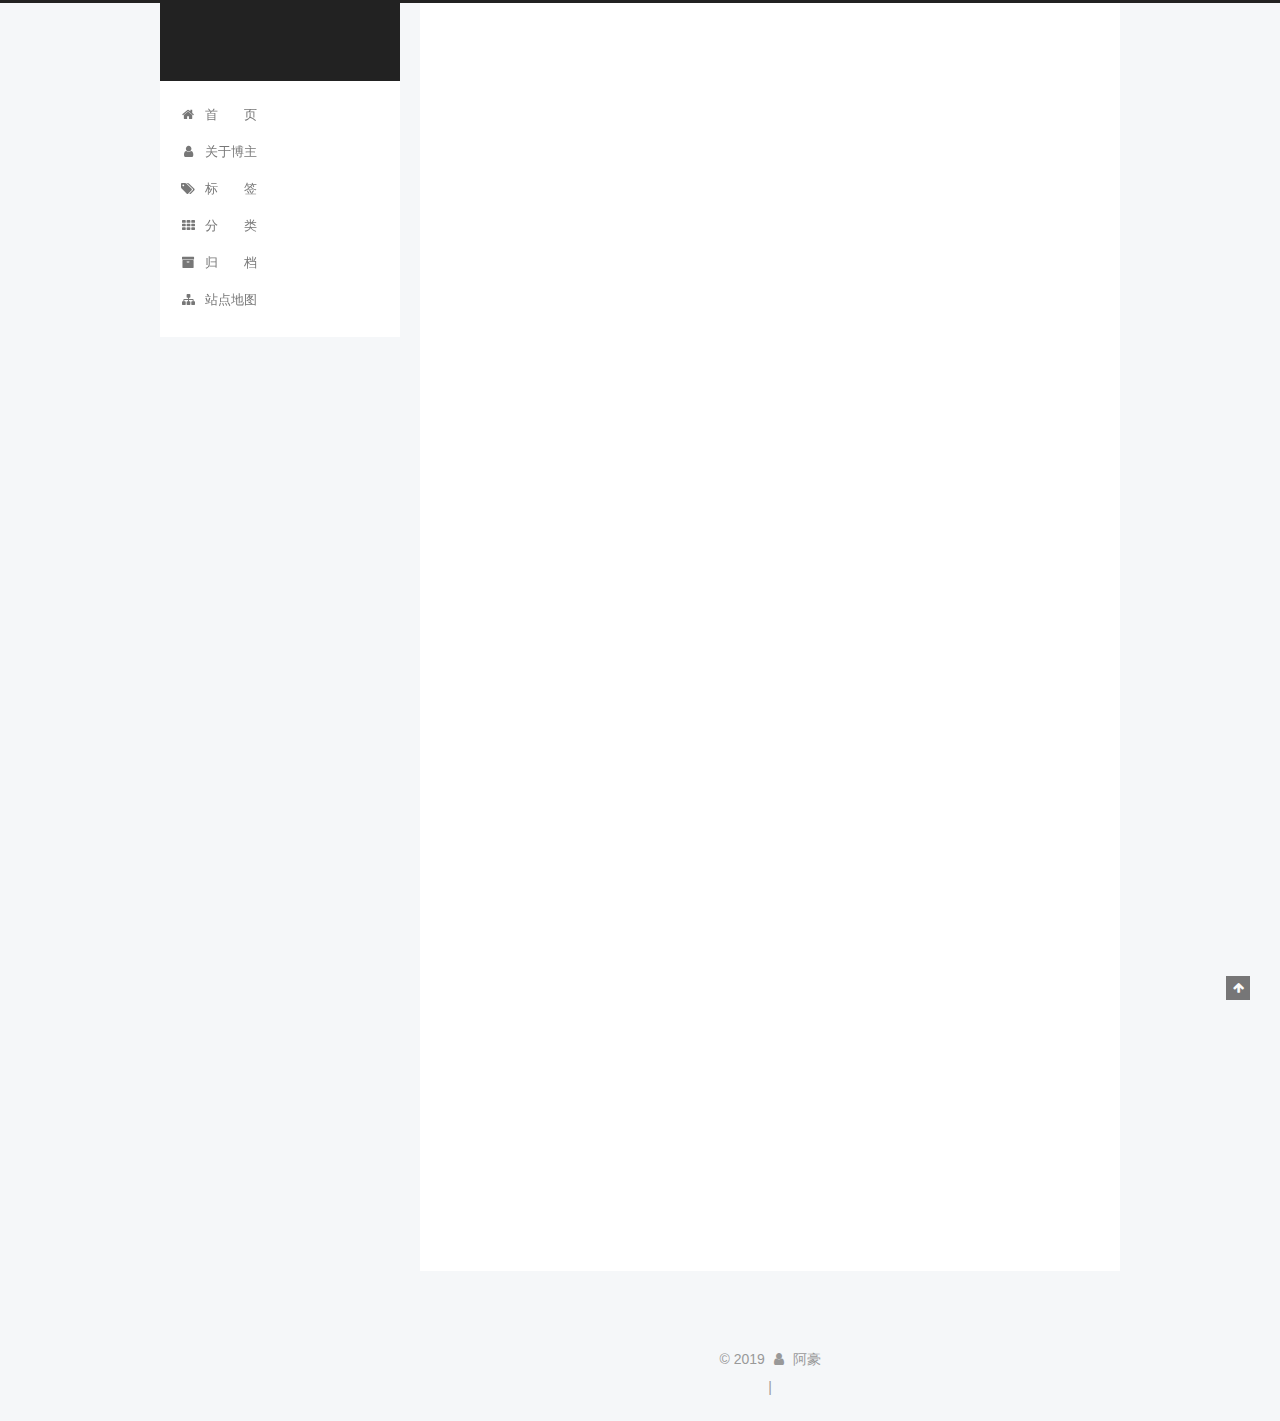
==== commit 8aeccf2d: "Site updated: 2019-01-31 12:33:13" ====
--- a/index.html
+++ b/index.html
@@ -269,6 +269,125 @@
   
   
   <div class="post-block">
+    <link itemprop="mainEntityOfPage" href="http://yoursite.com/2019/01/31/hi，all-of-You/">
+
+    <span hidden itemprop="author" itemscope="" itemtype="http://schema.org/Person">
+      <meta itemprop="name" content="阿豪">
+      <meta itemprop="description" content="">
+      <meta itemprop="image" content="/images/avatar.gif">
+    </span>
+
+    <span hidden itemprop="publisher" itemscope="" itemtype="http://schema.org/Organization">
+      <meta itemprop="name" content="">
+    </span>
+
+    
+      <header class="post-header">
+
+        
+        
+          <h1 class="post-title" itemprop="name headline">
+                
+                <a class="post-title-link" href="/2019/01/31/hi，all-of-You/" itemprop="url">hi，all of You</a></h1>
+        
+
+        <div class="post-meta">
+          <span class="post-time">
+            
+              <span class="post-meta-item-icon">
+                <i class="fa fa-calendar-o"></i>
+              </span>
+              
+                <span class="post-meta-item-text">发表于</span>
+              
+              <time title="创建于" itemprop="dateCreated datePublished" datetime="2019-01-31T12:32:33+08:00">
+                2019-01-31
+              </time>
+            
+
+            
+
+            
+          </span>
+
+          
+
+          
+            
+          
+
+          
+          
+
+          
+
+          
+
+          
+
+        </div>
+      </header>
+    
+
+    
+    
+    
+    <div class="post-body" itemprop="articleBody">
+
+      
+      
+
+      
+        
+          
+            
+          
+        
+      
+    </div>
+    
+    
+    
+
+    
+
+    
+
+    
+
+    <footer class="post-footer">
+      
+
+      
+
+      
+
+      
+      
+        <div class="post-eof"></div>
+      
+    </footer>
+  </div>
+  
+  
+  
+  </article>
+
+
+    
+      
+
+  
+
+  
+  
+  
+
+  <article class="post post-type-normal" itemscope="" itemtype="http://schema.org/Article">
+  
+  
+  
+  <div class="post-block">
     <link itemprop="mainEntityOfPage" href="http://yoursite.com/2019/01/27/hello-world/">
 
     <span hidden itemprop="author" itemscope="" itemtype="http://schema.org/Person">
@@ -430,7 +549,7 @@
               
                 <a href="/archives/">
               
-                  <span class="site-state-item-count">1</span>
+                  <span class="site-state-item-count">2</span>
                   <span class="site-state-item-name">日志</span>
                 </a>
               </div>
--- a/css/main.css
+++ b/css/main.css
@@ -1823,7 +1823,7 @@
   width: 4px;
   height: 4px;
   border-radius: 50%;
-  background: #4d09c1;
+  background: #5920fe;
 }
 .links-of-blogroll {
   font-size: 13px;
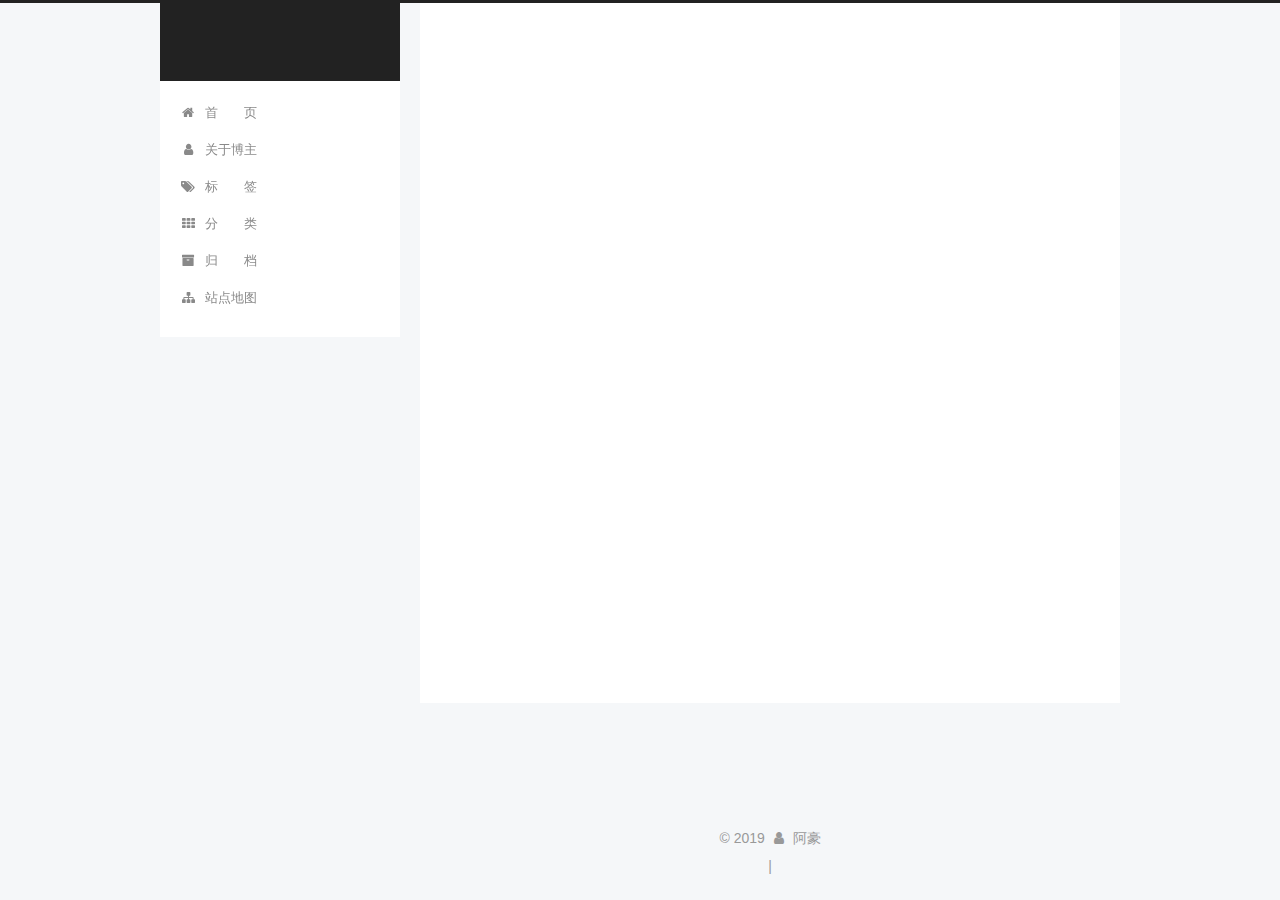
==== commit 919dadc2: "Site updated: 2019-01-31 12:37:30" ====
--- a/index.html
+++ b/index.html
@@ -375,134 +375,6 @@
 
 
     
-      
-
-  
-
-  
-  
-  
-
-  <article class="post post-type-normal" itemscope="" itemtype="http://schema.org/Article">
-  
-  
-  
-  <div class="post-block">
-    <link itemprop="mainEntityOfPage" href="http://yoursite.com/2019/01/27/hello-world/">
-
-    <span hidden itemprop="author" itemscope="" itemtype="http://schema.org/Person">
-      <meta itemprop="name" content="阿豪">
-      <meta itemprop="description" content="">
-      <meta itemprop="image" content="/images/avatar.gif">
-    </span>
-
-    <span hidden itemprop="publisher" itemscope="" itemtype="http://schema.org/Organization">
-      <meta itemprop="name" content="">
-    </span>
-
-    
-      <header class="post-header">
-
-        
-        
-          <h1 class="post-title" itemprop="name headline">
-                
-                <a class="post-title-link" href="/2019/01/27/hello-world/" itemprop="url">Hello World</a></h1>
-        
-
-        <div class="post-meta">
-          <span class="post-time">
-            
-              <span class="post-meta-item-icon">
-                <i class="fa fa-calendar-o"></i>
-              </span>
-              
-                <span class="post-meta-item-text">发表于</span>
-              
-              <time title="创建于" itemprop="dateCreated datePublished" datetime="2019-01-27T19:32:35+08:00">
-                2019-01-27
-              </time>
-            
-
-            
-
-            
-          </span>
-
-          
-
-          
-            
-          
-
-          
-          
-
-          
-
-          
-
-          
-
-        </div>
-      </header>
-    
-
-    
-    
-    
-    <div class="post-body" itemprop="articleBody">
-
-      
-      
-
-      
-        
-          
-            <p>Welcome to <a href="https://hexo.io/" target="_blank" rel="noopener">Hexo</a>! This is your very first post. Check <a href="https://hexo.io/docs/" target="_blank" rel="noopener">documentation</a> for more info. If you get any problems when using Hexo, you can find the answer in <a href="https://hexo.io/docs/troubleshooting.html" target="_blank" rel="noopener">troubleshooting</a> or you can ask me on <a href="https://github.com/hexojs/hexo/issues" target="_blank" rel="noopener">GitHub</a>.</p>
-<h2 id="Quick-Start"><a href="#Quick-Start" class="headerlink" title="Quick Start"></a>Quick Start</h2><h3 id="Create-a-new-post"><a href="#Create-a-new-post" class="headerlink" title="Create a new post"></a>Create a new post</h3><figure class="highlight bash"><table><tr><td class="gutter"><pre><span class="line">1</span><br></pre></td><td class="code"><pre><span class="line">$ hexo new <span class="string">"My New Post"</span></span><br></pre></td></tr></table></figure>
-<p>More info: <a href="https://hexo.io/docs/writing.html" target="_blank" rel="noopener">Writing</a></p>
-<h3 id="Run-server"><a href="#Run-server" class="headerlink" title="Run server"></a>Run server</h3><figure class="highlight bash"><table><tr><td class="gutter"><pre><span class="line">1</span><br></pre></td><td class="code"><pre><span class="line">$ hexo server</span><br></pre></td></tr></table></figure>
-<p>More info: <a href="https://hexo.io/docs/server.html" target="_blank" rel="noopener">Server</a></p>
-<h3 id="Generate-static-files"><a href="#Generate-static-files" class="headerlink" title="Generate static files"></a>Generate static files</h3><figure class="highlight bash"><table><tr><td class="gutter"><pre><span class="line">1</span><br></pre></td><td class="code"><pre><span class="line">$ hexo generate</span><br></pre></td></tr></table></figure>
-<p>More info: <a href="https://hexo.io/docs/generating.html" target="_blank" rel="noopener">Generating</a></p>
-<h3 id="Deploy-to-remote-sites"><a href="#Deploy-to-remote-sites" class="headerlink" title="Deploy to remote sites"></a>Deploy to remote sites</h3><figure class="highlight bash"><table><tr><td class="gutter"><pre><span class="line">1</span><br></pre></td><td class="code"><pre><span class="line">$ hexo deploy</span><br></pre></td></tr></table></figure>
-<p>More info: <a href="https://hexo.io/docs/deployment.html" target="_blank" rel="noopener">Deployment</a></p>
-
-          
-        
-      
-    </div>
-    
-    
-    
-
-    
-
-    
-
-    
-
-    <footer class="post-footer">
-      
-
-      
-
-      
-
-      
-      
-        <div class="post-eof"></div>
-      
-    </footer>
-  </div>
-  
-  
-  
-  </article>
-
-
-    
   </section>
 
   
@@ -549,7 +421,7 @@
               
                 <a href="/archives/">
               
-                  <span class="site-state-item-count">2</span>
+                  <span class="site-state-item-count">1</span>
                   <span class="site-state-item-name">日志</span>
                 </a>
               </div>
--- a/css/main.css
+++ b/css/main.css
@@ -1823,7 +1823,7 @@
   width: 4px;
   height: 4px;
   border-radius: 50%;
-  background: #5920fe;
+  background: #8128ff;
 }
 .links-of-blogroll {
   font-size: 13px;
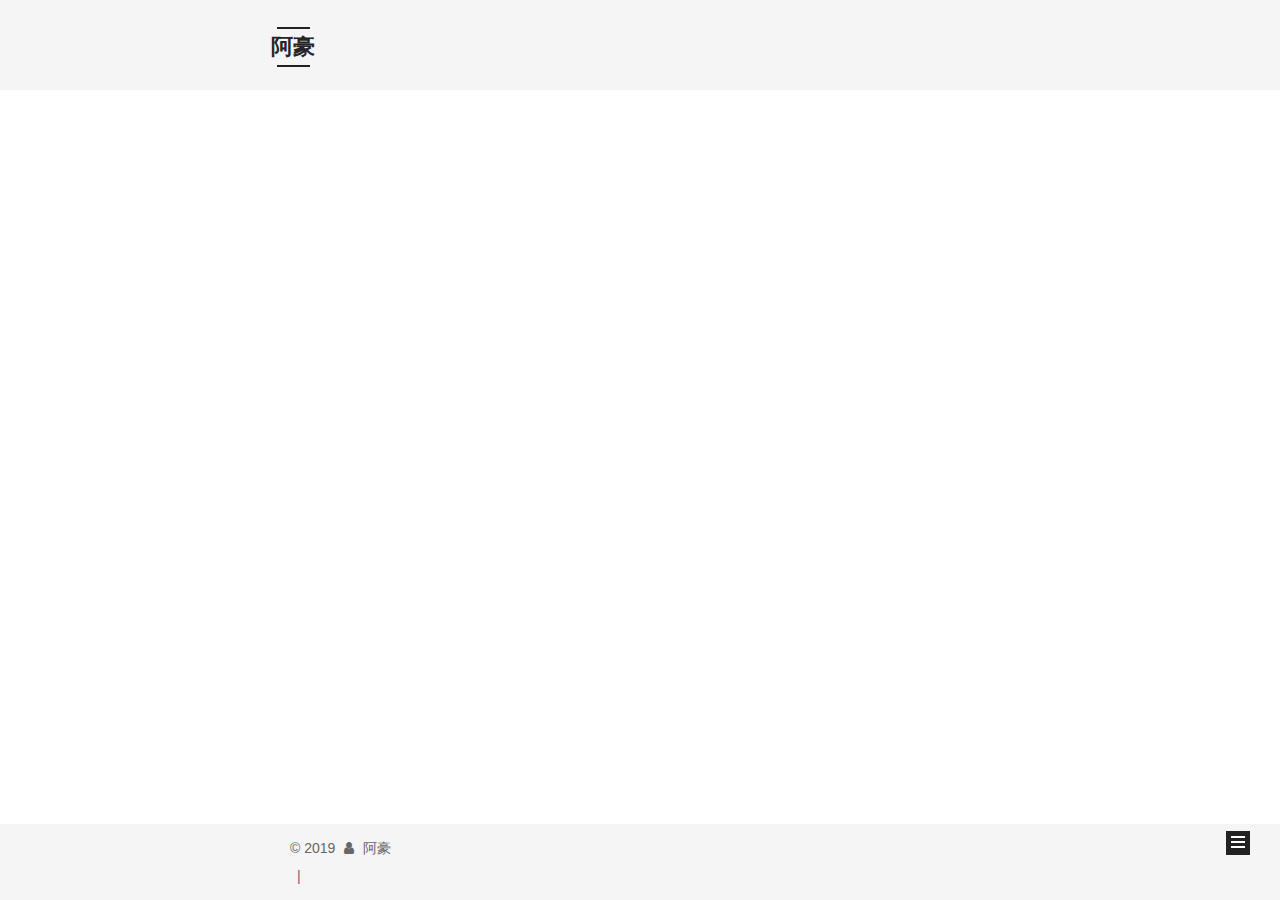
==== commit 943c48e7: "Site updated: 2019-01-31 13:22:27" ====
--- a/index.html
+++ b/index.html
@@ -5,7 +5,7 @@
   
 
 
-<html class="theme-next pisces use-motion" lang="zh-Hans">
+<html class="theme-next mist use-motion" lang="zh-Hans">
 <head><meta name="generator" content="Hexo 3.8.0">
   <meta charset="UTF-8">
 <meta http-equiv="X-UA-Compatible" content="IE=edge">
@@ -79,13 +79,14 @@
 
 
 
+<meta name="keywords" content="python 汽车 机械 旅行">
 <meta property="og:type" content="website">
-<meta property="og:title">
+<meta property="og:title" content="阿豪">
 <meta property="og:url" content="http://yoursite.com/index.html">
-<meta property="og:site_name">
+<meta property="og:site_name" content="阿豪">
 <meta property="og:locale" content="zh-Hans">
 <meta name="twitter:card" content="summary">
-<meta name="twitter:title">
+<meta name="twitter:title" content="阿豪">
 
 
 
@@ -93,7 +94,7 @@
   var NexT = window.NexT || {};
   var CONFIG = {
     root: '/',
-    scheme: 'Pisces',
+    scheme: 'Mist',
     version: '5.1.4',
     sidebar: {"position":"left","display":"post","offset":12,"b2t":false,"scrollpercent":false,"onmobile":false},
     fancybox: true,
@@ -121,7 +122,7 @@
 
 
 
-  <title></title>
+  <title>阿豪</title>
   
 
 
@@ -152,12 +153,12 @@
     <div class="custom-logo-site-title">
       <a href="/" class="brand" rel="start">
         <span class="logo-line-before"><i></i></span>
-        <span class="site-title"></span>
+        <span class="site-title">阿豪</span>
         <span class="logo-line-after"><i></i></span>
       </a>
     </div>
       
-        <p class="site-subtitle"></p>
+        <p class="site-subtitle">I am "阿豪"</p>
       
   </div>
 
@@ -226,16 +227,6 @@
           </a>
         </li>
       
-        
-        <li class="menu-item menu-item-sitemap">
-          <a href="/sitemap.xml" rel="section">
-            
-              <i class="menu-item-icon fa fa-fw fa-sitemap"></i> <br>
-            
-            站点地图
-          </a>
-        </li>
-      
 
       
     </ul>
@@ -278,7 +269,7 @@
     </span>
 
     <span hidden itemprop="publisher" itemscope="" itemtype="http://schema.org/Organization">
-      <meta itemprop="name" content="">
+      <meta itemprop="name" content="阿豪">
     </span>
 
     
@@ -480,7 +471,7 @@
 
 
 
-  <!--<div class="theme-info">主题 &mdash; <a class="theme-link" target="_blank" href="https://github.com/iissnan/hexo-theme-next">NexT.Pisces</a> v5.1.4</div>-->
+  <!--<div class="theme-info">主题 &mdash; <a class="theme-link" target="_blank" href="https://github.com/iissnan/hexo-theme-next">NexT.Mist</a> v5.1.4</div>-->
 
 
 
@@ -580,13 +571,6 @@
   
   
 
-
-  <script type="text/javascript" src="/js/src/affix.js?v=5.1.4"></script>
-
-  <script type="text/javascript" src="/js/src/schemes/pisces.js?v=5.1.4"></script>
-
-
-
   
 
   
--- a/css/main.css
+++ b/css/main.css
@@ -189,7 +189,7 @@
   font-size: 14px;
   line-height: 2;
   color: #555;
-  background: #f5f7f9;
+  background: #fff;
 }
 @media (max-width: 767px) {
   body {
@@ -226,51 +226,51 @@
   margin: 20px 0 15px;
 }
 h1 {
+  font-size: 24px;
+}
+@media (max-width: 767px) {
+  h1 {
+    font-size: 20px;
+  }
+}
+h2 {
   font-size: 22px;
 }
 @media (max-width: 767px) {
-  h1 {
+  h2 {
     font-size: 18px;
   }
 }
-h2 {
+h3 {
   font-size: 20px;
 }
 @media (max-width: 767px) {
-  h2 {
+  h3 {
     font-size: 16px;
   }
 }
-h3 {
+h4 {
   font-size: 18px;
 }
 @media (max-width: 767px) {
-  h3 {
+  h4 {
     font-size: 14px;
   }
 }
-h4 {
+h5 {
   font-size: 16px;
 }
 @media (max-width: 767px) {
-  h4 {
+  h5 {
     font-size: 12px;
   }
 }
-h5 {
+h6 {
   font-size: 14px;
 }
 @media (max-width: 767px) {
-  h5 {
+  h6 {
     font-size: 10px;
-  }
-}
-h6 {
-  font-size: 12px;
-}
-@media (max-width: 767px) {
-  h6 {
-    font-size: 8px;
   }
 }
 p {
@@ -653,8 +653,8 @@
 @media (min-width: 992px) {
   .full-image.full-image.full-image.full-image {
     max-width: none;
-    width: 118%;
-    margin: 0 -9%;
+    width: 110%;
+    margin: 25px -5%;
   }
 }
 .blockquote-center,
@@ -941,10 +941,10 @@
   padding: 0 20px;
   font-size: 14px;
   color: #555;
-  background: #fff;
-  border: 2px solid #555;
+  background: transparent;
+  border: 2px solid #222;
   text-decoration: none;
-  border-radius: 2px;
+  border-radius: 0;
   transition-property: background-color;
   transition-duration: 0.2s;
   transition-timing-function: ease-in-out;
@@ -953,8 +953,8 @@
 }
 .btn:hover {
   border-color: #222;
-  color: #fff;
-  background: #222;
+  color: #222;
+  background: #fff;
 }
 .btn +.btn {
   margin: 0 0 8px 8px;
@@ -1066,7 +1066,7 @@
   width: 24px;
   background: #222;
   font-size: 12px;
-  opacity: 0.6;
+  opacity: 1;
   color: #fff;
   cursor: pointer;
   text-align: center;
@@ -1087,7 +1087,7 @@
   }
 }
 .back-to-top.back-to-top-on {
-  bottom: 30px;
+  bottom: 19px;
 }
 .header {
   background: transparent;
@@ -1101,7 +1101,7 @@
 }
 .site-meta {
   margin: 0;
-  text-align: center;
+  text-align: left;
 }
 @media (max-width: 767px) {
   .site-meta {
@@ -1112,12 +1112,12 @@
   position: relative;
   display: inline-block;
   padding: 0 40px;
-  color: #fff;
+  color: #222;
   background: #222;
   border-bottom: none;
 }
 .brand:hover {
-  color: #fff;
+  color: #222;
 }
 .logo {
   display: inline-block;
@@ -1136,7 +1136,7 @@
 .site-subtitle {
   margin-top: 10px;
   font-size: 13px;
-  color: #ddd;
+  color: #999;
 }
 .use-motion .brand {
   opacity: 0;
@@ -1209,8 +1209,7 @@
   transition-timing-function: ease-in-out;
   transition-delay: 0s;
 }
-.menu .menu-item a:hover,
-.menu-item-active a {
+.menu .menu-item a:hover {
   border-bottom-color: #222;
 }
 .menu .menu-item .fa {
@@ -1349,7 +1348,7 @@
 .posts-collapse {
   position: relative;
   z-index: 1010;
-  margin-left: 55px;
+  margin-left: 0;
 }
 .posts-collapse::after {
   content: " ";
@@ -1739,20 +1738,20 @@
   display: block;
   margin: 0 auto;
   padding: 2px;
-  max-width: 120px;
+  max-width: 96px;
   height: auto;
-  border: 1px solid #eee;
+  border: 2px solid #333;
 }
 .site-author-name {
-  margin: 0;
+  margin: 5px 0 0;
   text-align: center;
-  color: #222;
-  font-weight: 600;
+  color: #f5f5f5;
+  font-weight: normal;
 }
 .site-description {
-  margin-top: 0;
+  margin-top: 5px;
   text-align: center;
-  font-size: 13px;
+  font-size: 14px;
   color: #999;
 }
 .site-state {
@@ -1764,7 +1763,7 @@
 .site-state-item {
   display: inline-block;
   padding: 0 15px;
-  border-left: 1px solid #eee;
+  border-left: 1px solid #333;
 }
 .site-state-item:first-child {
   border-left: none;
@@ -1777,11 +1776,11 @@
   text-align: center;
   color: inherit;
   font-weight: 600;
-  font-size: 16px;
+  font-size: 18px;
 }
 .site-state-item-name {
   font-size: 13px;
-  color: #999;
+  color: inherit;
 }
 .feed-link {
   margin-top: 20px;
@@ -1823,7 +1822,7 @@
   width: 4px;
   height: 4px;
   border-radius: 50%;
-  background: #8128ff;
+  background: #29d1ff;
 }
 .links-of-blogroll {
   font-size: 13px;
@@ -1861,7 +1860,7 @@
   color: #555;
 }
 .sidebar-nav li:hover {
-  color: #fc6423;
+  color: #f5f5f5;
 }
 .page-post-detail .sidebar-nav-toc {
   padding: 0 5px;
@@ -1870,11 +1869,11 @@
   margin-left: 10px;
 }
 .sidebar-nav .sidebar-nav-active {
-  color: #fc6423;
-  border-bottom-color: #fc6423;
+  color: #87daff;
+  border-bottom-color: #87daff;
 }
 .sidebar-nav .sidebar-nav-active:hover {
-  color: #fc6423;
+  color: #87daff;
 }
 .sidebar-panel {
   display: none;
@@ -1907,12 +1906,12 @@
   transition-timing-function: ease-in-out;
   transition-delay: 0s;
   transition-property: all;
-  color: #666;
+  color: #999;
+  border-bottom-color: #555;
+}
+.post-toc ol a:hover {
+  color: #ccc;
   border-bottom-color: #ccc;
-}
-.post-toc ol a:hover {
-  color: #000;
-  border-bottom-color: #000;
 }
 .post-toc .nav-item {
   overflow: hidden;
@@ -1934,14 +1933,14 @@
   display: block;
 }
 .post-toc .nav .active > a {
-  color: #fc6423;
-  border-bottom-color: #fc6423;
+  color: #87daff;
+  border-bottom-color: #87daff;
 }
 .post-toc .nav .active-current > a {
-  color: #fc6423;
+  color: #87daff;
 }
 .post-toc .nav .active-current > a:hover {
-  color: #fc6423;
+  color: #87daff;
 }
 .footer {
   font-size: 14px;
@@ -2346,16 +2345,6 @@
   transform: translate(-50%, -50%);
   color: #ccc;
 }
-@media (min-width: 768px) and (max-width: 991px) {
-  .busuanzi-count {
-    width: auto;
-  }
-}
-@media (max-width: 767px) {
-  .busuanzi-count {
-    width: auto;
-  }
-}
 .site-uv,
 .site-pv,
 .page-pv {
@@ -2591,403 +2580,327 @@
   }
 }
 .page-post-detail .sidebar-toggle-line {
-  background: #fc6423;
+  background: #87daff;
 }
 .page-post-detail .comments {
   overflow: hidden;
 }
+h1,
+h2,
+h3,
+h4,
+h5,
+h6 {
+  margin: 20px 0 10px;
+}
+p {
+  margin: 0 0 25px 0;
+}
+a {
+  border-bottom-color: #ccc;
+}
+hr {
+  margin: 20px 0;
+  height: 2px;
+}
+.main-inner {
+  margin-top: 80px;
+}
 .header {
-  position: relative;
-  margin: 0 auto;
-  width: 960px;
-}
-@media (min-width: 768px) and (max-width: 991px) {
-  .header {
-    width: auto;
-  }
-}
-@media (max-width: 767px) {
-  .header {
-    width: auto;
-  }
+  background: #f5f5f5;
 }
 .header-inner {
-  position: absolute;
-  top: 0;
-  overflow: hidden;
-  padding: 0;
-  width: 240px;
-  background: #fff;
-  box-shadow: initial;
-  border-radius: initial;
-}
-@media (min-width: 1600px) {
-  .container .header-inner {
-    width: 240px;
-  }
-}
-@media (min-width: 768px) and (max-width: 991px) {
-  .header-inner {
-    position: relative;
-    width: auto;
-    border-radius: initial;
-  }
-}
-@media (max-width: 767px) {
-  .header-inner {
-    position: relative;
-    width: auto;
-    border-radius: initial;
-  }
-}
-.main:before,
-.main:after {
+  padding: 25px 0 20px;
+}
+.header-inner:before,
+.header-inner:after {
   content: " ";
   display: table;
 }
-.main:after {
+.header-inner:after {
   clear: both;
 }
-@media (min-width: 768px) and (max-width: 991px) {
-  .main {
-    padding-bottom: 100px;
-  }
-}
-@media (max-width: 767px) {
-  .main {
-    padding-bottom: 100px;
-  }
-}
-.container .main-inner {
-  width: 960px;
-}
-@media (min-width: 768px) and (max-width: 991px) {
+@media (max-width: 767px) {
+  .header-inner {
+    width: auto;
+    margin-bottom: 50px;
+    padding: 10px;
+  }
+}
+.site-meta {
+  float: left;
+  margin-left: -20px;
+  line-height: normal;
+}
+@media (max-width: 767px) {
+  .site-meta {
+    margin-left: 10px;
+  }
+}
+.site-meta .brand {
+  padding: 2px 1px;
+  background: none;
+}
+@media (max-width: 767px) {
+  .site-meta .brand {
+    display: block;
+  }
+}
+.site-meta .logo {
+  display: none;
+}
+.site-meta .site-title {
+  font-size: 22px;
+  font-weight: bolder;
+}
+@media (max-width: 767px) {
+  .site-meta .site-title {
+    line-height: 34px;
+  }
+}
+.logo-line-before,
+.logo-line-after {
+  display: block;
+  overflow: hidden;
+  margin: 0 auto;
+  width: 75%;
+}
+@media (max-width: 767px) {
+  .logo-line-before,
+  .logo-line-after {
+    display: none;
+  }
+}
+.logo-line-before i,
+.logo-line-after i {
+  position: relative;
+  display: block;
+  height: 2px;
+  background: #222;
+}
+@media (max-width: 767px) {
+  .logo-line-before i,
+  .logo-line-after i {
+    height: 3px;
+  }
+}
+.use-motion .logo-line-before i {
+  left: -100%;
+}
+.use-motion .logo-line-after i {
+  right: -100%;
+}
+.site-subtitle {
+  display: none;
+}
+.site-nav-toggle {
+  position: static;
+  float: right;
+}
+.menu {
+  float: right;
+  margin: 8px 0 0 0;
+}
+@media (max-width: 767px) {
+  .menu {
+    margin: 20px 0 0 0;
+    padding: 0;
+  }
+}
+.menu br {
+  display: none;
+}
+.menu .menu-item {
+  margin: 0;
+}
+@media (max-width: 767px) {
+  .menu .menu-item {
+    display: block;
+  }
+}
+.menu .menu-item a {
+  padding: 0 10px;
+  background: none;
+  border: none;
+  border-radius: 2px;
+  transition-property: background;
+}
+@media (max-width: 767px) {
+  .menu .menu-item a {
+    text-align: left;
+  }
+}
+.menu .menu-item a:hover {
+  background: #e1e1e1;
+}
+.menu a::before {
+  display: none;
+}
+@media (max-width: 767px) {
+  .menu a::before {
+    display: block;
+  }
+}
+@media (max-width: 767px) {
+  .menu {
+    float: none;
+  }
+}
+.site-search form {
+  display: none;
+}
+.posts-expand {
+  padding-top: 0;
+}
+.posts-expand .post-title,
+.posts-expand .post-meta {
+  text-align: left;
+}
+@media (max-width: 767px) {
+  .posts-expand .post-title,
+  .posts-expand .post-meta {
+    text-align: center;
+  }
+}
+.posts-expand .post-eof {
+  display: none;
+}
+.posts-expand .post {
+  margin-top: 120px;
+}
+.posts-expand .post:first-child {
+  margin-top: 0;
+}
+.posts-expand .post-meta {
+  margin-top: 5px;
+  margin-bottom: 20px;
+}
+.posts-expand .post-title {
+  position: relative;
+  font-size: 26px;
+  font-weight: 400;
+}
+@media (max-width: 767px) {
+  .posts-expand .post-title {
+    font-size: 22px;
+  }
+}
+@media (min-width: 1600px) {
+  .posts-expand .post-title {
+    font-size: 26px;
+  }
+}
+.posts-expand .post-title:hover:before {
+  background: #222;
+}
+@media (max-width: 767px) {
+  .posts-expand .post-body {
+    font-size: 12px;
+  }
+}
+.posts-expand .post-body img {
+  margin: 0;
+}
+.posts-expand .post-tags {
+  text-align: left;
+}
+.posts-expand .post-tags a {
+  padding: 1px 5px;
+  background: #f5f5f5;
+  border-bottom: none;
+}
+.posts-expand .post-tags a:hover {
+  background: #ccc;
+}
+.posts-expand .post-nav {
+  margin-top: 40px;
+}
+.post-button {
+  margin-top: 20px;
+  text-align: left;
+}
+.post-button a {
+  padding: 0;
+  font-size: 14px;
+  background: none;
+  border: none;
+  border-bottom: 2px solid #666;
+  transition-property: border;
+}
+@media (max-width: 767px) {
+  .post-button a {
+    font-size: 12px;
+  }
+}
+@media (min-width: 1600px) {
+  .post-button a {
+    font-size: 16px;
+  }
+}
+.post-button a:hover {
+  border-bottom-color: #222;
+}
+.links-of-blogroll-inline .links-of-blogroll-item {
+  display: inline-block;
+}
+.btn {
+  padding: 0 10px;
+  border-width: 2px;
+  border-radius: 0;
+}
+.headband {
+  display: none;
+}
+.site-search {
+  position: relative;
+  float: right;
+  margin-top: 5px;
+  padding-top: 3px;
+}
+@media (max-width: 767px) {
+  .site-search {
+    float: none;
+    padding: 0 10px;
+  }
+}
+@media (max-width: 767px) {
   .container .main-inner {
     width: auto;
   }
 }
-@media (max-width: 767px) {
-  .container .main-inner {
-    width: auto;
-  }
-}
-.content-wrap {
-  float: right;
-  box-sizing: border-box;
-  padding: 40px;
-  width: 700px;
-  background: #fff;
-  min-height: 700px;
-  box-shadow: initial;
-  border-radius: initial;
-}
-@media (min-width: 768px) and (max-width: 991px) {
-  .content-wrap {
-    width: 100%;
-    padding: 20px;
-    border-radius: initial;
-  }
-}
-@media (max-width: 767px) {
-  .content-wrap {
-    width: 100%;
-    padding: 20px;
-    min-height: auto;
-    border-radius: initial;
-  }
-}
-.sidebar {
-  position: static;
-  float: left;
-  margin-top: 300px;
-  width: 240px;
-  background: #f5f7f9;
-  box-shadow: none;
-}
-@media (min-width: 768px) and (max-width: 991px) {
-  .sidebar {
-    display: none;
-  }
-}
-@media (max-width: 767px) {
-  .sidebar {
-    display: none;
-  }
-}
-.sidebar-toggle {
+.page-post-detail .post-title,
+.page-post-detail .post-meta {
+  text-align: center;
+}
+.page-post-detail .post-title:before {
   display: none;
 }
+.page-post-detail .post-meta {
+  margin-bottom: 60px;
+}
+.pagination {
+  margin: 120px 0 0;
+  text-align: left;
+}
+@media (max-width: 767px) {
+  .pagination {
+    margin: 80px 10px 0;
+    text-align: center;
+  }
+}
+.footer {
+  margin-top: 80px;
+  padding: 10px 0;
+  background: #f5f5f5;
+  color: #666;
+}
 .footer-inner {
-  width: 960px;
-  padding-left: 260px;
-}
-@media (min-width: 768px) and (max-width: 991px) {
+  margin: 0 auto;
+  text-align: left;
+}
+@media (max-width: 767px) {
   .footer-inner {
     width: auto;
-    padding-left: 0 !important;
-    padding-right: 0 !important;
-  }
-}
-@media (max-width: 767px) {
-  .footer-inner {
-    width: auto;
-    padding-left: 0 !important;
-    padding-right: 0 !important;
-  }
-}
-.sidebar-position-right .header-inner {
-  right: 0;
-}
-.sidebar-position-right .content-wrap {
-  float: left;
-}
-.sidebar-position-right .sidebar {
-  float: right;
-}
-.sidebar-position-right .footer-inner {
-  padding-left: 0;
-  padding-right: 260px;
-}
-.site-brand-wrapper {
-  position: relative;
-}
-.site-meta {
-  padding: 20px 0;
-  color: #fff;
-  background: #222;
-}
-@media (min-width: 768px) and (max-width: 991px) {
-  .site-meta {
-    box-shadow: 0 0 16px rgba(0,0,0,0.5);
-  }
-}
-@media (max-width: 767px) {
-  .site-meta {
-    box-shadow: 0 0 16px rgba(0,0,0,0.5);
-  }
-}
-.brand {
-  padding: 0;
-  background: none;
-}
-.brand:hover {
-  color: #fff;
-}
-.site-subtitle {
-  margin: 10px 10px 0;
-  font-weight: initial;
-}
-.site-search form {
-  display: none;
-}
-.site-nav {
-  border-top: none;
-}
-@media (min-width: 768px) and (max-width: 991px) {
-  .site-nav {
-    display: none !important;
-  }
-}
-@media (min-width: 768px) and (max-width: 991px) {
-  .site-nav-on {
-    display: block !important;
-  }
-}
-.menu .menu-item {
-  display: block;
-  margin: 0;
-}
-.menu .menu-item a {
-  position: relative;
-  box-sizing: border-box;
-  padding: 5px 20px;
-  text-align: left;
-  line-height: inherit;
-  transition-property: background-color;
-  transition-duration: 0.2s;
-  transition-timing-function: ease-in-out;
-  transition-delay: 0s;
-}
-.menu .menu-item a:hover,
-.menu-item-active a {
-  background: #f9f9f9;
-  border-bottom-color: #fff;
-}
-.menu .menu-item br {
-  display: none;
-}
-.menu-item-active a:after {
-  content: " ";
-  position: absolute;
-  top: 50%;
-  margin-top: -3px;
-  right: 15px;
-  width: 6px;
-  height: 6px;
-  border-radius: 50%;
-  background-color: #bbb;
-}
-.btn-bar {
-  background-color: #fff;
-}
-.site-nav-toggle {
-  left: 20px;
-  top: 50%;
-  -webkit-transform: translateY(-50%);
-  -webkit-transform: translateY(-50%);
-  -moz-transform: translateY(-50%);
-  -ms-transform: translateY(-50%);
-  -o-transform: translateY(-50%);
-  transform: translateY(-50%);
-}
-@media (min-width: 768px) and (max-width: 991px) {
-  .site-nav-toggle {
-    display: block;
-  }
-}
-.use-motion .sidebar .motion-element {
-  opacity: 1;
-}
-.sidebar {
-  margin-left: -100%;
-  right: auto;
-  bottom: auto;
-  -webkit-transform: none;
-}
-.sidebar-inner {
-  box-sizing: border-box;
-  width: 240px;
-  color: #555;
-  background: #fff;
-  box-shadow: initial;
-  border-radius: initial;
-  opacity: 0;
-}
-.sidebar-inner.affix {
-  position: fixed;
-  top: 12px;
-}
-.sidebar-inner.affix-bottom {
-  position: absolute;
-}
-.site-overview {
-  text-align: left;
-}
-.site-author:before,
-.site-author:after {
-  content: " ";
-  display: table;
-}
-.site-author:after {
-  clear: both;
-}
-.sidebar a {
-  color: #555;
-}
-.sidebar a:hover {
-  color: #222;
-}
-.site-state-item {
-  padding: 0 10px;
-}
-.links-of-author-item a:before {
-  display: none;
-}
-.links-of-author-item a {
-  border-bottom: none;
-  text-decoration: underline;
-}
-.feed-link {
-  border-top: 1px dotted #ccc;
-  border-bottom: 1px dotted #ccc;
-  text-align: center;
-}
-.feed-link a {
-  display: block;
-  color: #fc6423;
-  border: none;
-}
-.feed-link a:hover {
-  background: none;
-  color: #e34603;
-}
-.feed-link a:hover i {
-  color: #e34603;
-}
-.links-of-author {
-  display: flex;
-  flex-wrap: wrap;
-  justify-content: center;
-}
-.links-of-author-item {
-  margin: 5px 0 0;
-  width: 50%;
-}
-.links-of-author-item a {
-  max-width: 216px;
-  box-sizing: border-box;
-  display: inline-block;
-  margin-right: 0;
-  margin-bottom: 0;
-  padding: 0 5px;
-  overflow: hidden;
-  white-space: nowrap;
-  text-overflow: ellipsis;
-}
-.links-of-author-item a {
-  display: block;
-  text-decoration: none;
-}
-.links-of-author-item a:hover {
-  border-radius: 4px;
-  background: #eee;
-}
-.links-of-author-item .fa {
-  margin-right: 2px;
-  font-size: 16px;
-}
-.links-of-author-item .fa-globe {
-  font-size: 15px;
-}
-.links-of-blogroll {
-  text-align: center;
-  margin-top: 20px;
-  padding: 3px 0 0;
-  border-top: 1px dotted #ccc;
-}
-.links-of-blogroll-title {
-  margin-top: 0;
-}
-.links-of-blogroll-item {
-  padding: 0;
-}
-.links-of-blogroll-inline:before,
-.links-of-blogroll-inline:after {
-  content: " ";
-  display: table;
-}
-.links-of-blogroll-inline:after {
-  clear: both;
-}
-.links-of-blogroll-inline .links-of-blogroll-item {
-  margin: 5px 0 0;
-  width: 50%;
-  display: inline-block;
-  width: unset;
-}
-.links-of-blogroll-inline .links-of-blogroll-item a {
-  max-width: 216px;
-  box-sizing: border-box;
-  display: inline-block;
-  margin-right: 0;
-  margin-bottom: 0;
-  padding: 0 5px;
-  overflow: hidden;
-  white-space: nowrap;
-  text-overflow: ellipsis;
-}
-@media (max-width: 767px) {
-  .post-body {
-    text-align: justify;
-  }
-}
+    text-align: center;
+  }
+}
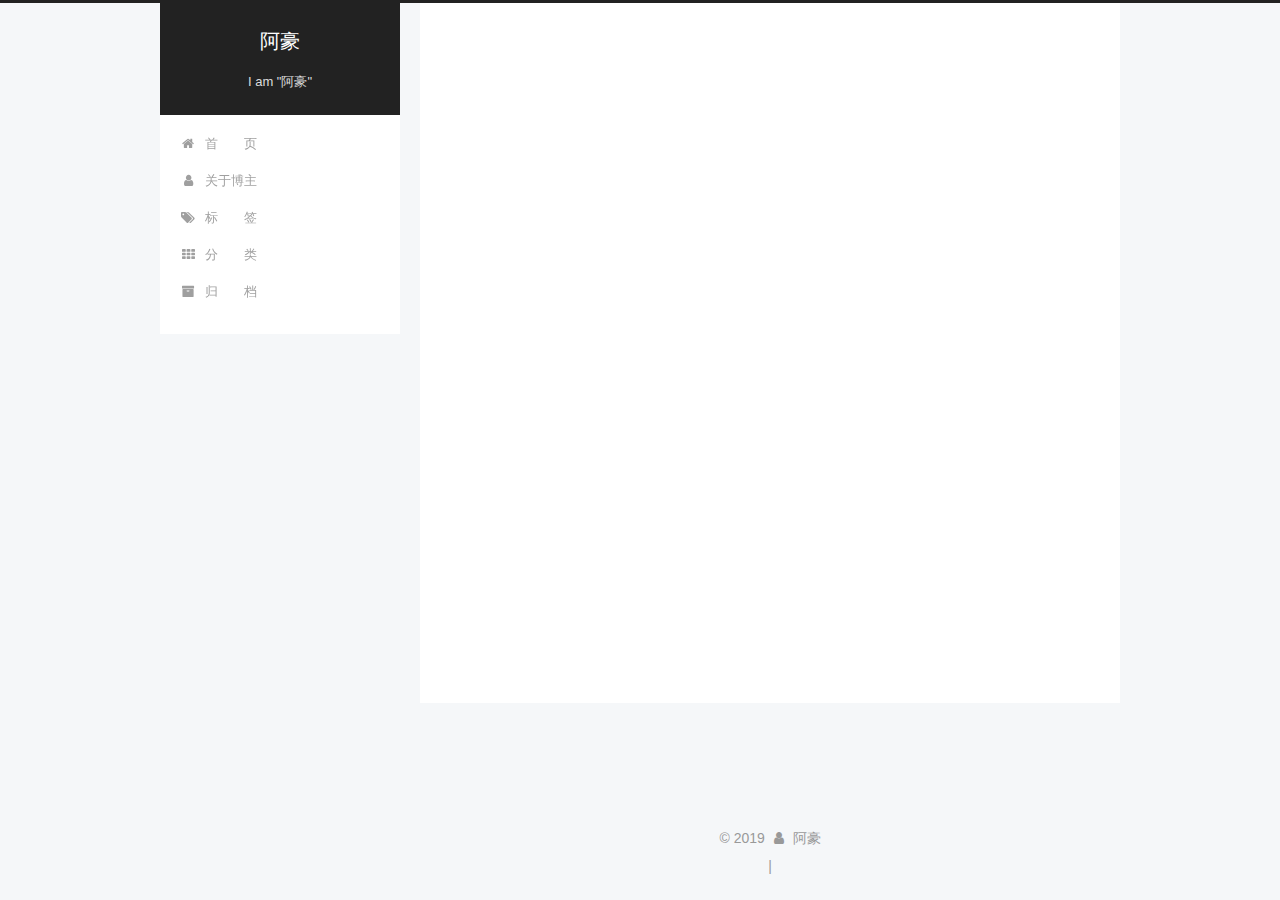
==== commit decc0391: "Site updated: 2019-01-31 13:24:33" ====
--- a/index.html
+++ b/index.html
@@ -5,7 +5,7 @@
   
 
 
-<html class="theme-next mist use-motion" lang="zh-Hans">
+<html class="theme-next pisces use-motion" lang="zh-Hans">
 <head><meta name="generator" content="Hexo 3.8.0">
   <meta charset="UTF-8">
 <meta http-equiv="X-UA-Compatible" content="IE=edge">
@@ -94,7 +94,7 @@
   var NexT = window.NexT || {};
   var CONFIG = {
     root: '/',
-    scheme: 'Mist',
+    scheme: 'Pisces',
     version: '5.1.4',
     sidebar: {"position":"left","display":"post","offset":12,"b2t":false,"scrollpercent":false,"onmobile":false},
     fancybox: true,
@@ -471,7 +471,7 @@
 
 
 
-  <!--<div class="theme-info">主题 &mdash; <a class="theme-link" target="_blank" href="https://github.com/iissnan/hexo-theme-next">NexT.Mist</a> v5.1.4</div>-->
+  <!--<div class="theme-info">主题 &mdash; <a class="theme-link" target="_blank" href="https://github.com/iissnan/hexo-theme-next">NexT.Pisces</a> v5.1.4</div>-->
 
 
 
@@ -571,6 +571,13 @@
   
   
 
+
+  <script type="text/javascript" src="/js/src/affix.js?v=5.1.4"></script>
+
+  <script type="text/javascript" src="/js/src/schemes/pisces.js?v=5.1.4"></script>
+
+
+
   
 
   
--- a/css/main.css
+++ b/css/main.css
@@ -189,7 +189,7 @@
   font-size: 14px;
   line-height: 2;
   color: #555;
-  background: #fff;
+  background: #f5f7f9;
 }
 @media (max-width: 767px) {
   body {
@@ -226,51 +226,51 @@
   margin: 20px 0 15px;
 }
 h1 {
-  font-size: 24px;
+  font-size: 22px;
 }
 @media (max-width: 767px) {
   h1 {
-    font-size: 20px;
+    font-size: 18px;
   }
 }
 h2 {
-  font-size: 22px;
+  font-size: 20px;
 }
 @media (max-width: 767px) {
   h2 {
-    font-size: 18px;
+    font-size: 16px;
   }
 }
 h3 {
-  font-size: 20px;
+  font-size: 18px;
 }
 @media (max-width: 767px) {
   h3 {
-    font-size: 16px;
+    font-size: 14px;
   }
 }
 h4 {
-  font-size: 18px;
+  font-size: 16px;
 }
 @media (max-width: 767px) {
   h4 {
-    font-size: 14px;
+    font-size: 12px;
   }
 }
 h5 {
-  font-size: 16px;
+  font-size: 14px;
 }
 @media (max-width: 767px) {
   h5 {
-    font-size: 12px;
+    font-size: 10px;
   }
 }
 h6 {
-  font-size: 14px;
+  font-size: 12px;
 }
 @media (max-width: 767px) {
   h6 {
-    font-size: 10px;
+    font-size: 8px;
   }
 }
 p {
@@ -653,8 +653,8 @@
 @media (min-width: 992px) {
   .full-image.full-image.full-image.full-image {
     max-width: none;
-    width: 110%;
-    margin: 25px -5%;
+    width: 118%;
+    margin: 0 -9%;
   }
 }
 .blockquote-center,
@@ -941,10 +941,10 @@
   padding: 0 20px;
   font-size: 14px;
   color: #555;
-  background: transparent;
-  border: 2px solid #222;
+  background: #fff;
+  border: 2px solid #555;
   text-decoration: none;
-  border-radius: 0;
+  border-radius: 2px;
   transition-property: background-color;
   transition-duration: 0.2s;
   transition-timing-function: ease-in-out;
@@ -953,8 +953,8 @@
 }
 .btn:hover {
   border-color: #222;
-  color: #222;
-  background: #fff;
+  color: #fff;
+  background: #222;
 }
 .btn +.btn {
   margin: 0 0 8px 8px;
@@ -1066,7 +1066,7 @@
   width: 24px;
   background: #222;
   font-size: 12px;
-  opacity: 1;
+  opacity: 0.6;
   color: #fff;
   cursor: pointer;
   text-align: center;
@@ -1087,7 +1087,7 @@
   }
 }
 .back-to-top.back-to-top-on {
-  bottom: 19px;
+  bottom: 30px;
 }
 .header {
   background: transparent;
@@ -1101,7 +1101,7 @@
 }
 .site-meta {
   margin: 0;
-  text-align: left;
+  text-align: center;
 }
 @media (max-width: 767px) {
   .site-meta {
@@ -1112,12 +1112,12 @@
   position: relative;
   display: inline-block;
   padding: 0 40px;
-  color: #222;
+  color: #fff;
   background: #222;
   border-bottom: none;
 }
 .brand:hover {
-  color: #222;
+  color: #fff;
 }
 .logo {
   display: inline-block;
@@ -1136,7 +1136,7 @@
 .site-subtitle {
   margin-top: 10px;
   font-size: 13px;
-  color: #999;
+  color: #ddd;
 }
 .use-motion .brand {
   opacity: 0;
@@ -1209,7 +1209,8 @@
   transition-timing-function: ease-in-out;
   transition-delay: 0s;
 }
-.menu .menu-item a:hover {
+.menu .menu-item a:hover,
+.menu-item-active a {
   border-bottom-color: #222;
 }
 .menu .menu-item .fa {
@@ -1348,7 +1349,7 @@
 .posts-collapse {
   position: relative;
   z-index: 1010;
-  margin-left: 0;
+  margin-left: 55px;
 }
 .posts-collapse::after {
   content: " ";
@@ -1738,20 +1739,20 @@
   display: block;
   margin: 0 auto;
   padding: 2px;
-  max-width: 96px;
+  max-width: 120px;
   height: auto;
-  border: 2px solid #333;
+  border: 1px solid #eee;
 }
 .site-author-name {
-  margin: 5px 0 0;
+  margin: 0;
   text-align: center;
-  color: #f5f5f5;
-  font-weight: normal;
+  color: #222;
+  font-weight: 600;
 }
 .site-description {
-  margin-top: 5px;
+  margin-top: 0;
   text-align: center;
-  font-size: 14px;
+  font-size: 13px;
   color: #999;
 }
 .site-state {
@@ -1763,7 +1764,7 @@
 .site-state-item {
   display: inline-block;
   padding: 0 15px;
-  border-left: 1px solid #333;
+  border-left: 1px solid #eee;
 }
 .site-state-item:first-child {
   border-left: none;
@@ -1776,11 +1777,11 @@
   text-align: center;
   color: inherit;
   font-weight: 600;
-  font-size: 18px;
+  font-size: 16px;
 }
 .site-state-item-name {
   font-size: 13px;
-  color: inherit;
+  color: #999;
 }
 .feed-link {
   margin-top: 20px;
@@ -1822,7 +1823,7 @@
   width: 4px;
   height: 4px;
   border-radius: 50%;
-  background: #29d1ff;
+  background: #7cfbb6;
 }
 .links-of-blogroll {
   font-size: 13px;
@@ -1860,7 +1861,7 @@
   color: #555;
 }
 .sidebar-nav li:hover {
-  color: #f5f5f5;
+  color: #fc6423;
 }
 .page-post-detail .sidebar-nav-toc {
   padding: 0 5px;
@@ -1869,11 +1870,11 @@
   margin-left: 10px;
 }
 .sidebar-nav .sidebar-nav-active {
-  color: #87daff;
-  border-bottom-color: #87daff;
+  color: #fc6423;
+  border-bottom-color: #fc6423;
 }
 .sidebar-nav .sidebar-nav-active:hover {
-  color: #87daff;
+  color: #fc6423;
 }
 .sidebar-panel {
   display: none;
@@ -1906,12 +1907,12 @@
   transition-timing-function: ease-in-out;
   transition-delay: 0s;
   transition-property: all;
-  color: #999;
-  border-bottom-color: #555;
+  color: #666;
+  border-bottom-color: #ccc;
 }
 .post-toc ol a:hover {
-  color: #ccc;
-  border-bottom-color: #ccc;
+  color: #000;
+  border-bottom-color: #000;
 }
 .post-toc .nav-item {
   overflow: hidden;
@@ -1933,14 +1934,14 @@
   display: block;
 }
 .post-toc .nav .active > a {
-  color: #87daff;
-  border-bottom-color: #87daff;
+  color: #fc6423;
+  border-bottom-color: #fc6423;
 }
 .post-toc .nav .active-current > a {
-  color: #87daff;
+  color: #fc6423;
 }
 .post-toc .nav .active-current > a:hover {
-  color: #87daff;
+  color: #fc6423;
 }
 .footer {
   font-size: 14px;
@@ -2345,6 +2346,16 @@
   transform: translate(-50%, -50%);
   color: #ccc;
 }
+@media (min-width: 768px) and (max-width: 991px) {
+  .busuanzi-count {
+    width: auto;
+  }
+}
+@media (max-width: 767px) {
+  .busuanzi-count {
+    width: auto;
+  }
+}
 .site-uv,
 .site-pv,
 .page-pv {
@@ -2580,327 +2591,403 @@
   }
 }
 .page-post-detail .sidebar-toggle-line {
-  background: #87daff;
+  background: #fc6423;
 }
 .page-post-detail .comments {
   overflow: hidden;
 }
-h1,
-h2,
-h3,
-h4,
-h5,
-h6 {
-  margin: 20px 0 10px;
-}
-p {
-  margin: 0 0 25px 0;
-}
-a {
-  border-bottom-color: #ccc;
-}
-hr {
-  margin: 20px 0;
-  height: 2px;
-}
-.main-inner {
-  margin-top: 80px;
-}
 .header {
-  background: #f5f5f5;
+  position: relative;
+  margin: 0 auto;
+  width: 960px;
+}
+@media (min-width: 768px) and (max-width: 991px) {
+  .header {
+    width: auto;
+  }
+}
+@media (max-width: 767px) {
+  .header {
+    width: auto;
+  }
 }
 .header-inner {
-  padding: 25px 0 20px;
-}
-.header-inner:before,
-.header-inner:after {
+  position: absolute;
+  top: 0;
+  overflow: hidden;
+  padding: 0;
+  width: 240px;
+  background: #fff;
+  box-shadow: initial;
+  border-radius: initial;
+}
+@media (min-width: 1600px) {
+  .container .header-inner {
+    width: 240px;
+  }
+}
+@media (min-width: 768px) and (max-width: 991px) {
+  .header-inner {
+    position: relative;
+    width: auto;
+    border-radius: initial;
+  }
+}
+@media (max-width: 767px) {
+  .header-inner {
+    position: relative;
+    width: auto;
+    border-radius: initial;
+  }
+}
+.main:before,
+.main:after {
   content: " ";
   display: table;
 }
-.header-inner:after {
+.main:after {
   clear: both;
 }
-@media (max-width: 767px) {
-  .header-inner {
+@media (min-width: 768px) and (max-width: 991px) {
+  .main {
+    padding-bottom: 100px;
+  }
+}
+@media (max-width: 767px) {
+  .main {
+    padding-bottom: 100px;
+  }
+}
+.container .main-inner {
+  width: 960px;
+}
+@media (min-width: 768px) and (max-width: 991px) {
+  .container .main-inner {
     width: auto;
-    margin-bottom: 50px;
-    padding: 10px;
-  }
+  }
+}
+@media (max-width: 767px) {
+  .container .main-inner {
+    width: auto;
+  }
+}
+.content-wrap {
+  float: right;
+  box-sizing: border-box;
+  padding: 40px;
+  width: 700px;
+  background: #fff;
+  min-height: 700px;
+  box-shadow: initial;
+  border-radius: initial;
+}
+@media (min-width: 768px) and (max-width: 991px) {
+  .content-wrap {
+    width: 100%;
+    padding: 20px;
+    border-radius: initial;
+  }
+}
+@media (max-width: 767px) {
+  .content-wrap {
+    width: 100%;
+    padding: 20px;
+    min-height: auto;
+    border-radius: initial;
+  }
+}
+.sidebar {
+  position: static;
+  float: left;
+  margin-top: 300px;
+  width: 240px;
+  background: #f5f7f9;
+  box-shadow: none;
+}
+@media (min-width: 768px) and (max-width: 991px) {
+  .sidebar {
+    display: none;
+  }
+}
+@media (max-width: 767px) {
+  .sidebar {
+    display: none;
+  }
+}
+.sidebar-toggle {
+  display: none;
+}
+.footer-inner {
+  width: 960px;
+  padding-left: 260px;
+}
+@media (min-width: 768px) and (max-width: 991px) {
+  .footer-inner {
+    width: auto;
+    padding-left: 0 !important;
+    padding-right: 0 !important;
+  }
+}
+@media (max-width: 767px) {
+  .footer-inner {
+    width: auto;
+    padding-left: 0 !important;
+    padding-right: 0 !important;
+  }
+}
+.sidebar-position-right .header-inner {
+  right: 0;
+}
+.sidebar-position-right .content-wrap {
+  float: left;
+}
+.sidebar-position-right .sidebar {
+  float: right;
+}
+.sidebar-position-right .footer-inner {
+  padding-left: 0;
+  padding-right: 260px;
+}
+.site-brand-wrapper {
+  position: relative;
 }
 .site-meta {
-  float: left;
-  margin-left: -20px;
-  line-height: normal;
-}
-@media (max-width: 767px) {
+  padding: 20px 0;
+  color: #fff;
+  background: #222;
+}
+@media (min-width: 768px) and (max-width: 991px) {
   .site-meta {
-    margin-left: 10px;
-  }
-}
-.site-meta .brand {
-  padding: 2px 1px;
+    box-shadow: 0 0 16px rgba(0,0,0,0.5);
+  }
+}
+@media (max-width: 767px) {
+  .site-meta {
+    box-shadow: 0 0 16px rgba(0,0,0,0.5);
+  }
+}
+.brand {
+  padding: 0;
   background: none;
 }
-@media (max-width: 767px) {
-  .site-meta .brand {
-    display: block;
-  }
-}
-.site-meta .logo {
-  display: none;
-}
-.site-meta .site-title {
-  font-size: 22px;
-  font-weight: bolder;
-}
-@media (max-width: 767px) {
-  .site-meta .site-title {
-    line-height: 34px;
-  }
-}
-.logo-line-before,
-.logo-line-after {
-  display: block;
-  overflow: hidden;
-  margin: 0 auto;
-  width: 75%;
-}
-@media (max-width: 767px) {
-  .logo-line-before,
-  .logo-line-after {
-    display: none;
-  }
-}
-.logo-line-before i,
-.logo-line-after i {
-  position: relative;
-  display: block;
-  height: 2px;
-  background: #222;
-}
-@media (max-width: 767px) {
-  .logo-line-before i,
-  .logo-line-after i {
-    height: 3px;
-  }
-}
-.use-motion .logo-line-before i {
-  left: -100%;
-}
-.use-motion .logo-line-after i {
-  right: -100%;
+.brand:hover {
+  color: #fff;
 }
 .site-subtitle {
-  display: none;
-}
-.site-nav-toggle {
-  position: static;
-  float: right;
-}
-.menu {
-  float: right;
-  margin: 8px 0 0 0;
-}
-@media (max-width: 767px) {
-  .menu {
-    margin: 20px 0 0 0;
-    padding: 0;
-  }
-}
-.menu br {
-  display: none;
-}
-.menu .menu-item {
-  margin: 0;
-}
-@media (max-width: 767px) {
-  .menu .menu-item {
-    display: block;
-  }
-}
-.menu .menu-item a {
-  padding: 0 10px;
-  background: none;
-  border: none;
-  border-radius: 2px;
-  transition-property: background;
-}
-@media (max-width: 767px) {
-  .menu .menu-item a {
-    text-align: left;
-  }
-}
-.menu .menu-item a:hover {
-  background: #e1e1e1;
-}
-.menu a::before {
-  display: none;
-}
-@media (max-width: 767px) {
-  .menu a::before {
-    display: block;
-  }
-}
-@media (max-width: 767px) {
-  .menu {
-    float: none;
-  }
+  margin: 10px 10px 0;
+  font-weight: initial;
 }
 .site-search form {
   display: none;
 }
-.posts-expand {
-  padding-top: 0;
-}
-.posts-expand .post-title,
-.posts-expand .post-meta {
+.site-nav {
+  border-top: none;
+}
+@media (min-width: 768px) and (max-width: 991px) {
+  .site-nav {
+    display: none !important;
+  }
+}
+@media (min-width: 768px) and (max-width: 991px) {
+  .site-nav-on {
+    display: block !important;
+  }
+}
+.menu .menu-item {
+  display: block;
+  margin: 0;
+}
+.menu .menu-item a {
+  position: relative;
+  box-sizing: border-box;
+  padding: 5px 20px;
   text-align: left;
-}
-@media (max-width: 767px) {
-  .posts-expand .post-title,
-  .posts-expand .post-meta {
-    text-align: center;
-  }
-}
-.posts-expand .post-eof {
+  line-height: inherit;
+  transition-property: background-color;
+  transition-duration: 0.2s;
+  transition-timing-function: ease-in-out;
+  transition-delay: 0s;
+}
+.menu .menu-item a:hover,
+.menu-item-active a {
+  background: #f9f9f9;
+  border-bottom-color: #fff;
+}
+.menu .menu-item br {
   display: none;
 }
-.posts-expand .post {
-  margin-top: 120px;
-}
-.posts-expand .post:first-child {
+.menu-item-active a:after {
+  content: " ";
+  position: absolute;
+  top: 50%;
+  margin-top: -3px;
+  right: 15px;
+  width: 6px;
+  height: 6px;
+  border-radius: 50%;
+  background-color: #bbb;
+}
+.btn-bar {
+  background-color: #fff;
+}
+.site-nav-toggle {
+  left: 20px;
+  top: 50%;
+  -webkit-transform: translateY(-50%);
+  -webkit-transform: translateY(-50%);
+  -moz-transform: translateY(-50%);
+  -ms-transform: translateY(-50%);
+  -o-transform: translateY(-50%);
+  transform: translateY(-50%);
+}
+@media (min-width: 768px) and (max-width: 991px) {
+  .site-nav-toggle {
+    display: block;
+  }
+}
+.use-motion .sidebar .motion-element {
+  opacity: 1;
+}
+.sidebar {
+  margin-left: -100%;
+  right: auto;
+  bottom: auto;
+  -webkit-transform: none;
+}
+.sidebar-inner {
+  box-sizing: border-box;
+  width: 240px;
+  color: #555;
+  background: #fff;
+  box-shadow: initial;
+  border-radius: initial;
+  opacity: 0;
+}
+.sidebar-inner.affix {
+  position: fixed;
+  top: 12px;
+}
+.sidebar-inner.affix-bottom {
+  position: absolute;
+}
+.site-overview {
+  text-align: left;
+}
+.site-author:before,
+.site-author:after {
+  content: " ";
+  display: table;
+}
+.site-author:after {
+  clear: both;
+}
+.sidebar a {
+  color: #555;
+}
+.sidebar a:hover {
+  color: #222;
+}
+.site-state-item {
+  padding: 0 10px;
+}
+.links-of-author-item a:before {
+  display: none;
+}
+.links-of-author-item a {
+  border-bottom: none;
+  text-decoration: underline;
+}
+.feed-link {
+  border-top: 1px dotted #ccc;
+  border-bottom: 1px dotted #ccc;
+  text-align: center;
+}
+.feed-link a {
+  display: block;
+  color: #fc6423;
+  border: none;
+}
+.feed-link a:hover {
+  background: none;
+  color: #e34603;
+}
+.feed-link a:hover i {
+  color: #e34603;
+}
+.links-of-author {
+  display: flex;
+  flex-wrap: wrap;
+  justify-content: center;
+}
+.links-of-author-item {
+  margin: 5px 0 0;
+  width: 50%;
+}
+.links-of-author-item a {
+  max-width: 216px;
+  box-sizing: border-box;
+  display: inline-block;
+  margin-right: 0;
+  margin-bottom: 0;
+  padding: 0 5px;
+  overflow: hidden;
+  white-space: nowrap;
+  text-overflow: ellipsis;
+}
+.links-of-author-item a {
+  display: block;
+  text-decoration: none;
+}
+.links-of-author-item a:hover {
+  border-radius: 4px;
+  background: #eee;
+}
+.links-of-author-item .fa {
+  margin-right: 2px;
+  font-size: 16px;
+}
+.links-of-author-item .fa-globe {
+  font-size: 15px;
+}
+.links-of-blogroll {
+  text-align: center;
+  margin-top: 20px;
+  padding: 3px 0 0;
+  border-top: 1px dotted #ccc;
+}
+.links-of-blogroll-title {
   margin-top: 0;
 }
-.posts-expand .post-meta {
-  margin-top: 5px;
-  margin-bottom: 20px;
-}
-.posts-expand .post-title {
-  position: relative;
-  font-size: 26px;
-  font-weight: 400;
-}
-@media (max-width: 767px) {
-  .posts-expand .post-title {
-    font-size: 22px;
-  }
-}
-@media (min-width: 1600px) {
-  .posts-expand .post-title {
-    font-size: 26px;
-  }
-}
-.posts-expand .post-title:hover:before {
-  background: #222;
-}
-@media (max-width: 767px) {
-  .posts-expand .post-body {
-    font-size: 12px;
-  }
-}
-.posts-expand .post-body img {
-  margin: 0;
-}
-.posts-expand .post-tags {
-  text-align: left;
-}
-.posts-expand .post-tags a {
-  padding: 1px 5px;
-  background: #f5f5f5;
-  border-bottom: none;
-}
-.posts-expand .post-tags a:hover {
-  background: #ccc;
-}
-.posts-expand .post-nav {
-  margin-top: 40px;
-}
-.post-button {
-  margin-top: 20px;
-  text-align: left;
-}
-.post-button a {
+.links-of-blogroll-item {
   padding: 0;
-  font-size: 14px;
-  background: none;
-  border: none;
-  border-bottom: 2px solid #666;
-  transition-property: border;
-}
-@media (max-width: 767px) {
-  .post-button a {
-    font-size: 12px;
-  }
-}
-@media (min-width: 1600px) {
-  .post-button a {
-    font-size: 16px;
-  }
-}
-.post-button a:hover {
-  border-bottom-color: #222;
+}
+.links-of-blogroll-inline:before,
+.links-of-blogroll-inline:after {
+  content: " ";
+  display: table;
+}
+.links-of-blogroll-inline:after {
+  clear: both;
 }
 .links-of-blogroll-inline .links-of-blogroll-item {
-  display: inline-block;
-}
-.btn {
-  padding: 0 10px;
-  border-width: 2px;
-  border-radius: 0;
-}
-.headband {
-  display: none;
-}
-.site-search {
-  position: relative;
-  float: right;
-  margin-top: 5px;
-  padding-top: 3px;
-}
-@media (max-width: 767px) {
-  .site-search {
-    float: none;
-    padding: 0 10px;
-  }
-}
-@media (max-width: 767px) {
-  .container .main-inner {
-    width: auto;
-  }
-}
-.page-post-detail .post-title,
-.page-post-detail .post-meta {
-  text-align: center;
-}
-.page-post-detail .post-title:before {
-  display: none;
-}
-.page-post-detail .post-meta {
-  margin-bottom: 60px;
-}
-.pagination {
-  margin: 120px 0 0;
-  text-align: left;
-}
-@media (max-width: 767px) {
-  .pagination {
-    margin: 80px 10px 0;
-    text-align: center;
-  }
-}
-.footer {
-  margin-top: 80px;
-  padding: 10px 0;
-  background: #f5f5f5;
-  color: #666;
-}
-.footer-inner {
-  margin: 0 auto;
-  text-align: left;
-}
-@media (max-width: 767px) {
-  .footer-inner {
-    width: auto;
-    text-align: center;
-  }
-}
+  margin: 5px 0 0;
+  width: 50%;
+  display: inline-block;
+  width: unset;
+}
+.links-of-blogroll-inline .links-of-blogroll-item a {
+  max-width: 216px;
+  box-sizing: border-box;
+  display: inline-block;
+  margin-right: 0;
+  margin-bottom: 0;
+  padding: 0 5px;
+  overflow: hidden;
+  white-space: nowrap;
+  text-overflow: ellipsis;
+}
+@media (max-width: 767px) {
+  .post-body {
+    text-align: justify;
+  }
+}
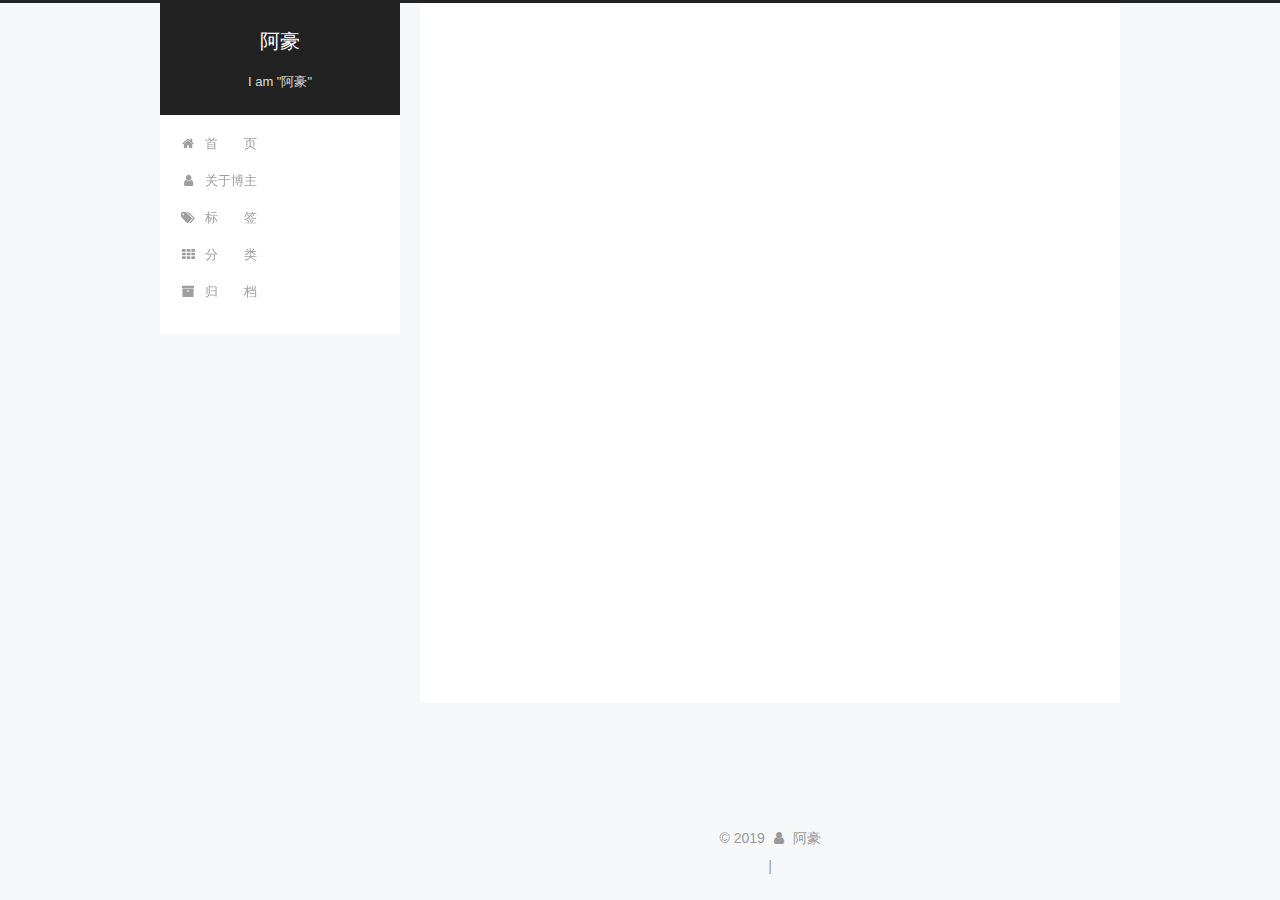
==== commit 0c22645c: "Site updated: 2019-01-31 13:29:30" ====
--- a/index.html
+++ b/index.html
@@ -260,6 +260,125 @@
   
   
   <div class="post-block">
+    <link itemprop="mainEntityOfPage" href="http://yoursite.com/2019/01/31/hello/">
+
+    <span hidden itemprop="author" itemscope="" itemtype="http://schema.org/Person">
+      <meta itemprop="name" content="阿豪">
+      <meta itemprop="description" content="">
+      <meta itemprop="image" content="/images/avatar.gif">
+    </span>
+
+    <span hidden itemprop="publisher" itemscope="" itemtype="http://schema.org/Organization">
+      <meta itemprop="name" content="阿豪">
+    </span>
+
+    
+      <header class="post-header">
+
+        
+        
+          <h1 class="post-title" itemprop="name headline">
+                
+                <a class="post-title-link" href="/2019/01/31/hello/" itemprop="url">hello</a></h1>
+        
+
+        <div class="post-meta">
+          <span class="post-time">
+            
+              <span class="post-meta-item-icon">
+                <i class="fa fa-calendar-o"></i>
+              </span>
+              
+                <span class="post-meta-item-text">发表于</span>
+              
+              <time title="创建于" itemprop="dateCreated datePublished" datetime="2019-01-31T13:29:02+08:00">
+                2019-01-31
+              </time>
+            
+
+            
+
+            
+          </span>
+
+          
+
+          
+            
+          
+
+          
+          
+
+          
+
+          
+
+          
+
+        </div>
+      </header>
+    
+
+    
+    
+    
+    <div class="post-body" itemprop="articleBody">
+
+      
+      
+
+      
+        
+          
+            
+          
+        
+      
+    </div>
+    
+    
+    
+
+    
+
+    
+
+    
+
+    <footer class="post-footer">
+      
+
+      
+
+      
+
+      
+      
+        <div class="post-eof"></div>
+      
+    </footer>
+  </div>
+  
+  
+  
+  </article>
+
+
+    
+      
+
+  
+
+  
+  
+  
+
+  <article class="post post-type-normal" itemscope="" itemtype="http://schema.org/Article">
+  
+  
+  
+  <div class="post-block">
     <link itemprop="mainEntityOfPage" href="http://yoursite.com/2019/01/31/hi，all-of-You/">
 
     <span hidden itemprop="author" itemscope="" itemtype="http://schema.org/Person">
@@ -412,7 +531,7 @@
               
                 <a href="/archives/">
               
-                  <span class="site-state-item-count">1</span>
+                  <span class="site-state-item-count">2</span>
                   <span class="site-state-item-name">日志</span>
                 </a>
               </div>
--- a/css/main.css
+++ b/css/main.css
@@ -1823,7 +1823,7 @@
   width: 4px;
   height: 4px;
   border-radius: 50%;
-  background: #7cfbb6;
+  background: #1311ff;
 }
 .links-of-blogroll {
   font-size: 13px;
